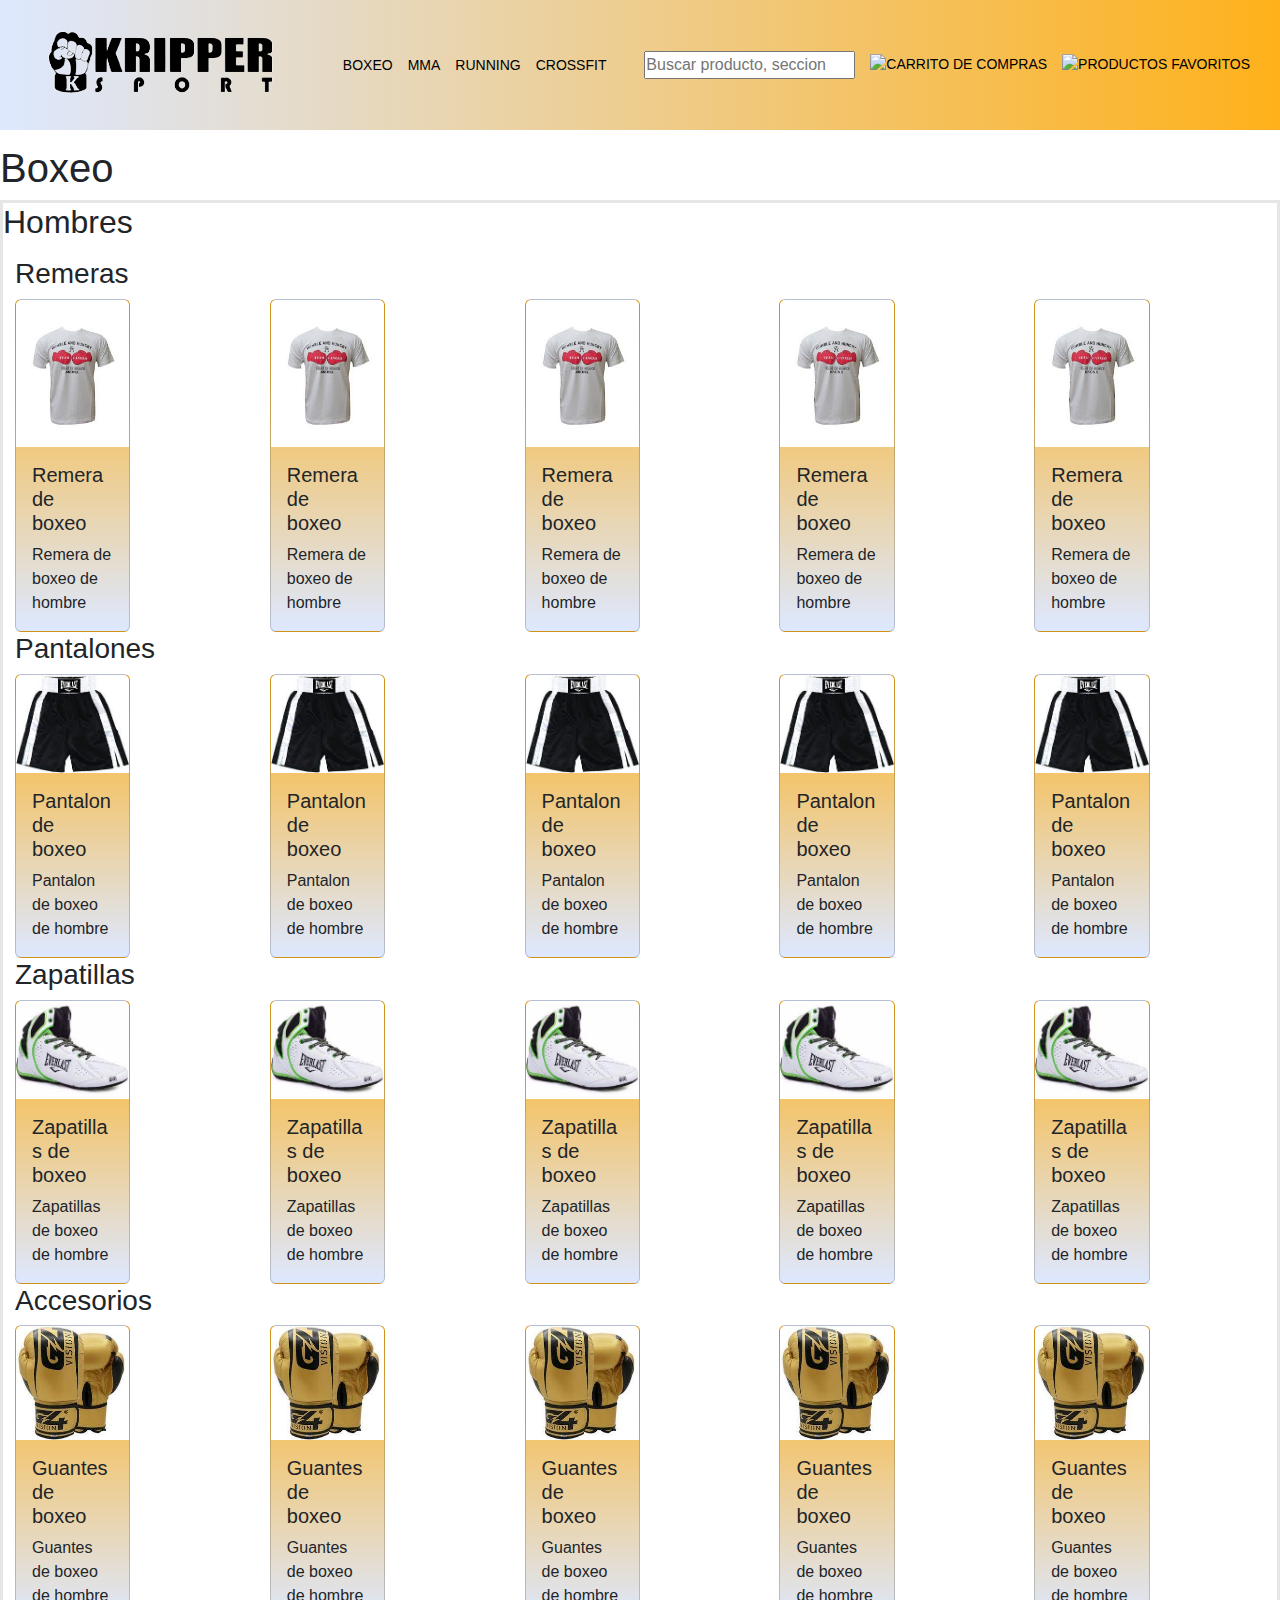
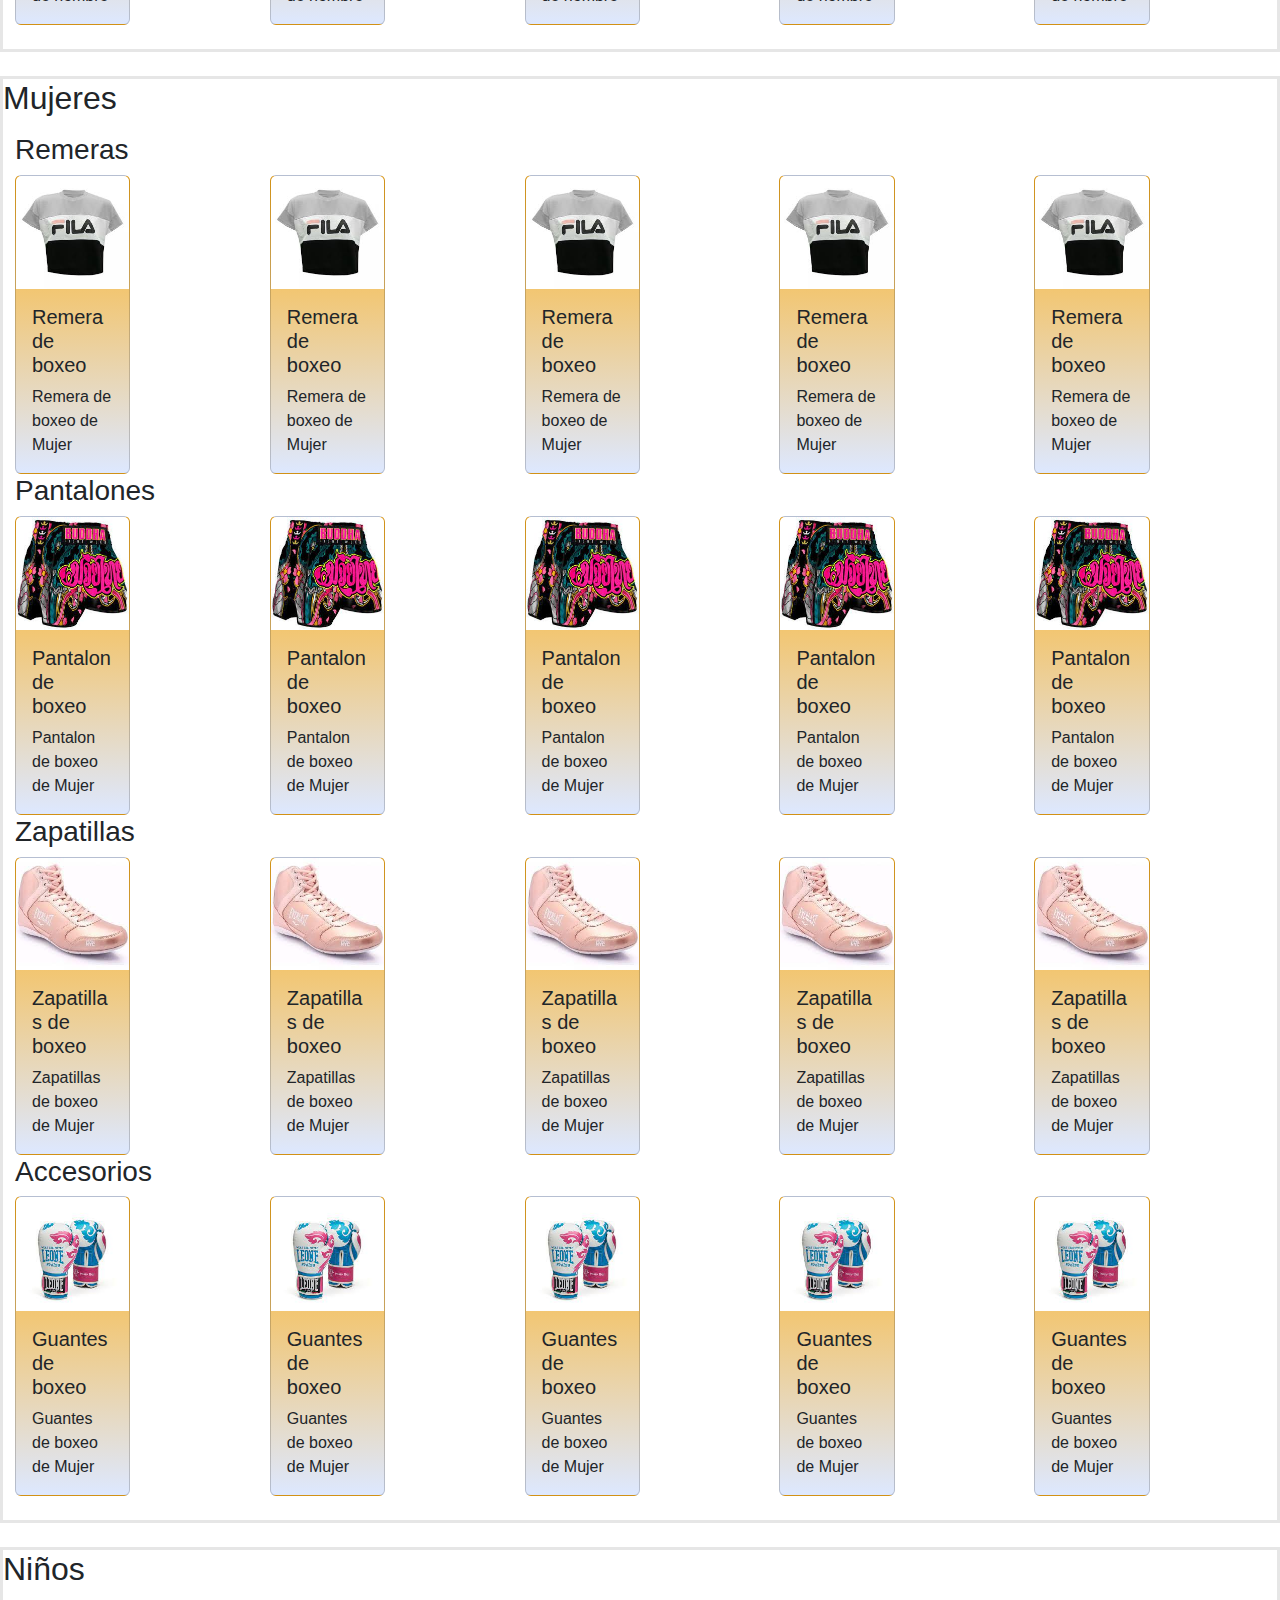
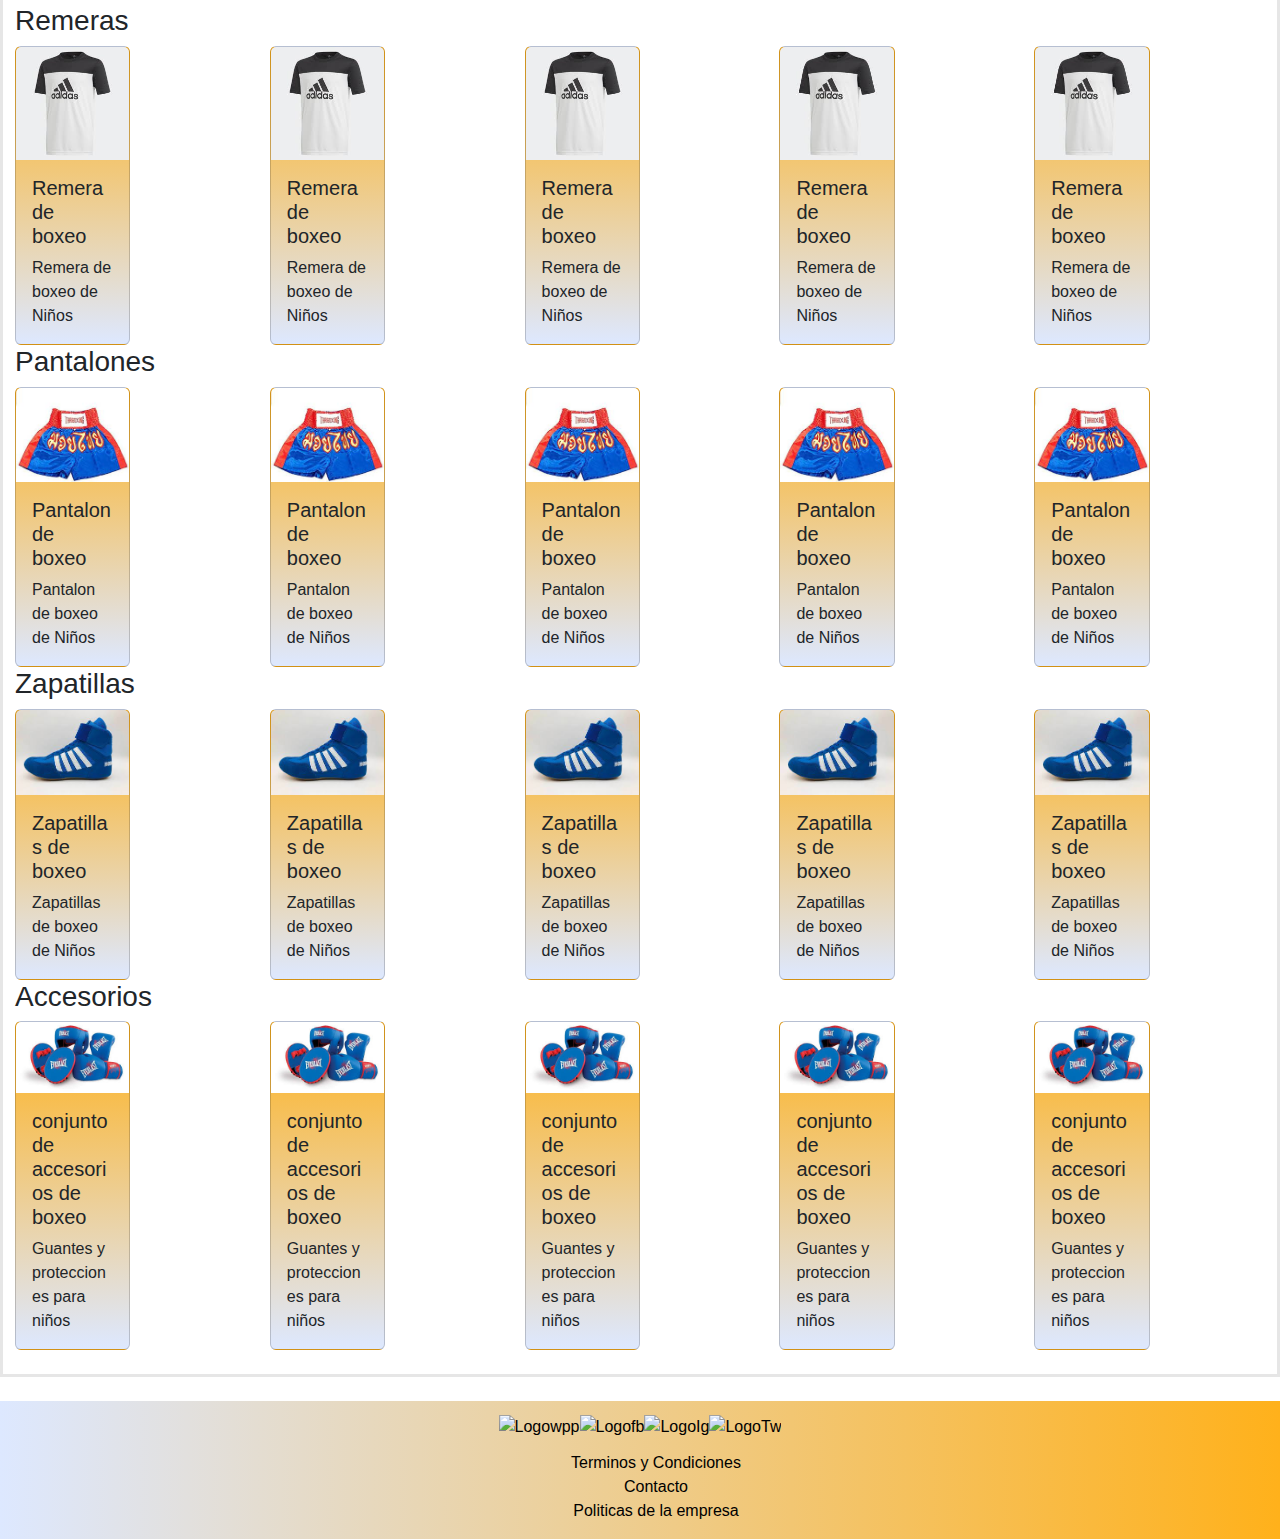
==== secciones/boxeo.html @ 1b8ffefa "cambios en index y boxeo" ====
<!DOCTYPE html>
<html lang="es">
<head>
    <meta charset="UTF-8">
    <meta http-equiv="X-UA-Compatible" content="IE=edge">
    <meta name="viewport" content="width=device-width, initial-scale=1.0">
    <link rel="stylesheet" href="../css/bootstrap.min.css">
    <link rel="stylesheet" href="../css/style.css">
    <title>Boxeo</title>
</head>
<body>
    <header>
        <nav id="navBoxeo">
            <section class="logo">
                <a href="../index.html"><img src="../imagenes/Logo-PhotoRoom.png" alt="logo"></a>
            </section>
            <ul>
                <li>
                    <a href="boxeo.html">Boxeo</a>
                </li>
                <li>
                    <a href="mma.html">MMA</a>
                </li>    
                <li>
                    <a href="running.html">Running</a>
                </li>    
                <li>
                    <a href="crossfit.html">Crossfit</a>
                </li>    
            </ul>
            <ul>
                <li><input type="text" placeholder="Buscar producto, seccion"></li>
                <li><a href="carritoDeCompras.html"><img src="#" alt="Carrito de Compras"></a></li>
                <li><a href="productosFavoritos.html"><img src="#" alt="Productos Favoritos"></a></li>
            </ul>
        </nav>
    </header>
    <br>
    <main>
        <h1>Boxeo</h1>
        <fieldset id="fildsetborder">
            <legend><h2>Hombres</h2></legend>
            <div class="container-fluid">
                <div class="row">
                    <div class="col-12">
                        <h3>Remeras</h3>
                    </div> 
                </div>
                <div class="row">
                    <div class="col-sm">
                        <div class="card w-50" style="width: 18rem;"id="fondoBoxeo">
                            <img src="../imagenes/Boxeo/RemerasBoxeoHombre.jpg" alt="Producto" class="card-img-top" id="imagenesTamaño">
                            <div class="card-body">
                              <h5 class="card-title">Remera de boxeo</h5>
                              <p class="card-text" id="TamañoLetra">Remera de boxeo de hombre</p>
                            </div>
                        </div>
                    </div>
                    <div class="col-sm">
                        <div class="card w-50" style="width: 18rem;" id="fondoBoxeo">
                            <img src="../imagenes/Boxeo/RemerasBoxeoHombre.jpg" alt="Producto" class="card-img-top" id="imagenesTamaño">
                            <div class="card-body">
                              <h5 class="card-title">Remera de boxeo</h5>
                              <p class="card-text" id="TamañoLetra">Remera de boxeo de hombre</p>
                            </div>
                        </div>
                    </div>  
                    <div class="col-sm">
                        <div class="card w-50" style="width: 18rem;"id="fondoBoxeo">
                            <img src="../imagenes/Boxeo/RemerasBoxeoHombre.jpg" alt="Producto" class="card-img-top" id="imagenesTamaño">
                            <div class="card-body">
                              <h5 class="card-title">Remera de boxeo</h5>
                              <p class="card-text" id="TamañoLetra">Remera de boxeo de hombre</p>
                            </div>
                        </div>
                    </div>  
                    <div class="col-sm">
                        <div class="card w-50" style="width: 18rem;"id="fondoBoxeo">
                            <img src="../imagenes/Boxeo/RemerasBoxeoHombre.jpg" alt="Producto" class="card-img-top" id="imagenesTamaño">
                            <div class="card-body">
                              <h5 class="card-title">Remera de boxeo</h5>
                              <p class="card-text" id="TamañoLetra">Remera de boxeo de hombre</p>
                            </div>
                        </div>
                    </div>  
                    <div class="col-sm">
                        <div class="card w-50" style="width: 18rem;"id="fondoBoxeo">
                            <img src="../imagenes/Boxeo/RemerasBoxeoHombre.jpg" alt="Producto" class="card-img-top" id="imagenesTamaño">
                            <div class="card-body">
                              <h5 class="card-title">Remera de boxeo</h5>
                              <p class="card-text" id="TamañoLetra">Remera de boxeo de hombre</p>
                            </div>
                        </div>
                    </div>      

                </div>
                <div class="row">
                    <div class="col-12">
                        <h3>Pantalones</h3>
                    </div> 
                </div>
                <div class="row">
                    <div class="col-sm">
                        <div class="card w-50" style="width: 18rem;"id="fondoBoxeo">
                            <img src="../imagenes/Boxeo/PantalonesBoxeoHombre.jpg" alt="Producto" class="card-img-top" id="imagenesTamaño">
                            <div class="card-body">
                              <h5 class="card-title">Pantalon de boxeo</h5>
                              <p class="card-text" id="TamañoLetra">Pantalon de boxeo de hombre</p>
                            </div>
                        </div>
                    </div>
                    <div class="col-sm">
                        <div class="card w-50" style="width: 18rem;"id="fondoBoxeo">
                            <img src="../imagenes/Boxeo/PantalonesBoxeoHombre.jpg" alt="Producto" class="card-img-top" id="imagenesTamaño">
                            <div class="card-body">
                              <h5 class="card-title">Pantalon de boxeo</h5>
                              <p class="card-text" id="TamañoLetra">Pantalon de boxeo de hombre</p>
                            </div>
                        </div>
                    </div>
                    <div class="col-sm">
                        <div class="card w-50" style="width: 18rem;"id="fondoBoxeo">
                            <img src="../imagenes/Boxeo/PantalonesBoxeoHombre.jpg" alt="Producto" class="card-img-top" id="imagenesTamaño">
                            <div class="card-body">
                              <h5 class="card-title">Pantalon de boxeo</h5>
                              <p class="card-text" id="TamañoLetra">Pantalon de boxeo de hombre</p>
                            </div>
                        </div>
                    </div>
                    <div class="col-sm">
                        <div class="card w-50" style="width: 18rem;"id="fondoBoxeo">
                            <img src="../imagenes/Boxeo/PantalonesBoxeoHombre.jpg" alt="Producto" class="card-img-top" id="imagenesTamaño">
                            <div class="card-body">
                              <h5 class="card-title">Pantalon de boxeo</h5>
                              <p class="card-text" id="TamañoLetra">Pantalon de boxeo de hombre</p>
                            </div>
                        </div>
                    </div>
                    <div class="col-sm">
                        <div class="card w-50" style="width: 18rem;"id="fondoBoxeo">
                            <img src="../imagenes/Boxeo/PantalonesBoxeoHombre.jpg" alt="Producto" class="card-img-top" id="imagenesTamaño">
                            <div class="card-body">
                              <h5 class="card-title">Pantalon de boxeo</h5>
                              <p class="card-text" id="TamañoLetra">Pantalon de boxeo de hombre</p>
                            </div>
                        </div>
                    </div>
                </div>
                <div class="row">
                    <div class="col-12">
                        <h3>Zapatillas</h3>
                    </div> 
                </div>
                <div class="row">
                    <div class="col-sm">
                        <div class="card w-50" style="width: 18rem;"id="fondoBoxeo">
                            <img src="../imagenes/Boxeo/ZapatillasHombreBoxeo.jpg" alt="Producto" class="card-img-top" id="imagenesTamaño">
                            <div class="card-body">
                              <h5 class="card-title">Zapatillas de boxeo</h5>
                              <p class="card-text" id="TamañoLetra">Zapatillas de boxeo de hombre</p>
                            </div>
                        </div>
                    </div>
                    <div class="col-sm">
                        <div class="card w-50" style="width: 18rem;"id="fondoBoxeo">
                            <img src="../imagenes/Boxeo/ZapatillasHombreBoxeo.jpg" alt="Producto" class="card-img-top" id="imagenesTamaño">
                            <div class="card-body">
                              <h5 class="card-title">Zapatillas de boxeo</h5>
                              <p class="card-text" id="TamañoLetra">Zapatillas de boxeo de hombre</p>
                            </div>
                        </div>
                    </div>
                    <div class="col-sm">
                        <div class="card w-50" style="width: 18rem;"id="fondoBoxeo">
                            <img src="../imagenes/Boxeo/ZapatillasHombreBoxeo.jpg" alt="Producto" class="card-img-top" id="imagenesTamaño">
                            <div class="card-body">
                              <h5 class="card-title">Zapatillas de boxeo</h5>
                              <p class="card-text" id="TamañoLetra">Zapatillas de boxeo de hombre</p>
                            </div>
                        </div>
                    </div>
                    <div class="col-sm">
                        <div class="card w-50" style="width: 18rem;"id="fondoBoxeo">
                            <img src="../imagenes/Boxeo/ZapatillasHombreBoxeo.jpg" alt="Producto" class="card-img-top" id="imagenesTamaño">
                            <div class="card-body">
                              <h5 class="card-title">Zapatillas de boxeo</h5>
                              <p class="card-text" id="TamañoLetra">Zapatillas de boxeo de hombre</p>
                            </div>
                        </div>
                    </div>
                    <div class="col-sm">
                        <div class="card w-50" style="width: 18rem;"id="fondoBoxeo">
                            <img src="../imagenes/Boxeo/ZapatillasHombreBoxeo.jpg" alt="Producto" class="card-img-top" id="imagenesTamaño">
                            <div class="card-body">
                              <h5 class="card-title">Zapatillas de boxeo</h5>
                              <p class="card-text" id="TamañoLetra">Zapatillas de boxeo de hombre</p>
                            </div>
                        </div>
                    </div>
                </div>
                <div class="row">
                    <div class="col-12">
                        <h3>Accesorios</h3>
                    </div> 
                </div>
                <div class="row">
                    <div class="col-sm">
                        <div class="card w-50" style="width: 18rem;"id="fondoBoxeo">
                            <img src="../imagenes/Boxeo/AccesoriosHombreBoxeo.jpg" alt="Producto" class="card-img-top" id="imagenesTamaño">
                            <div class="card-body">
                              <h5 class="card-title">Guantes de boxeo</h5>
                              <p class="card-text" id="TamañoLetra">Guantes de boxeo de hombre</p>
                            </div>
                        </div>
                    </div>
                    <div class="col-sm">
                        <div class="card w-50" style="width: 18rem;"id="fondoBoxeo">
                            <img src="../imagenes/Boxeo/AccesoriosHombreBoxeo.jpg" alt="Producto" class="card-img-top" id="imagenesTamaño">
                            <div class="card-body">
                              <h5 class="card-title">Guantes de boxeo</h5>
                              <p class="card-text" id="TamañoLetra">Guantes de boxeo de hombre</p>
                            </div>
                        </div>
                    </div>
                    <div class="col-sm">
                        <div class="card w-50" style="width: 18rem;"id="fondoBoxeo">
                            <img src="../imagenes/Boxeo/AccesoriosHombreBoxeo.jpg" alt="Producto" class="card-img-top" id="imagenesTamaño">
                            <div class="card-body">
                              <h5 class="card-title">Guantes de boxeo</h5>
                              <p class="card-text" id="TamañoLetra">Guantes de boxeo de hombre</p>
                            </div>
                        </div>
                    </div>
                    <div class="col-sm">
                        <div class="card w-50" style="width: 18rem;"id="fondoBoxeo">
                            <img src="../imagenes/Boxeo/AccesoriosHombreBoxeo.jpg" alt="Producto" class="card-img-top" id="imagenesTamaño">
                            <div class="card-body">
                              <h5 class="card-title">Guantes de boxeo</h5>
                              <p class="card-text" id="TamañoLetra">Guantes de boxeo de hombre</p>
                            </div>
                        </div>
                    </div>
                    <div class="col-sm">
                        <div class="card w-50" style="width: 18rem;"id="fondoBoxeo">
                            <img src="../imagenes/Boxeo/AccesoriosHombreBoxeo.jpg" alt="Producto" class="card-img-top" id="imagenesTamaño">
                            <div class="card-body">
                              <h5 class="card-title">Guantes de boxeo</h5>
                              <p class="card-text" id="TamañoLetra">Guantes de boxeo de hombre</p>
                            </div>
                        </div>
                    </div>
                </div>
            </div>
            <br>
        </fieldset>
        <br>
        <fieldset id="fildsetborder">
            <legend><h2>Mujeres</h2></legend>
            <div class="container-fluid">
                <div class="row">
                    <div class="col-12">
                        <h3>Remeras</h3>
                    </div> 
                </div>
                <div class="row">
                    <div class="col-sm">
                        <div class="card w-50" style="width: 18rem;"id="fondoBoxeo">
                            <img src="../imagenes/Boxeo/RemerasBoxeoMujer.jpg" alt="Producto" class="card-img-top" id="imagenesTamaño">
                            <div class="card-body">
                              <h5 class="card-title">Remera de boxeo</h5>
                              <p class="card-text" id="TamañoLetra">Remera de boxeo de Mujer</p>
                            </div>
                        </div>
                    </div>
                    <div class="col-sm">
                        <div class="card w-50" style="width: 18rem;"id="fondoBoxeo">
                            <img src="../imagenes/Boxeo/RemerasBoxeoMujer.jpg" alt="Producto" class="card-img-top" id="imagenesTamaño">
                            <div class="card-body">
                              <h5 class="card-title">Remera de boxeo</h5>
                              <p class="card-text" id="TamañoLetra">Remera de boxeo de Mujer</p>
                            </div>
                        </div>
                    </div>
                    <div class="col-sm">
                        <div class="card w-50" style="width: 18rem;"id="fondoBoxeo">
                            <img src="../imagenes/Boxeo/RemerasBoxeoMujer.jpg" alt="Producto" class="card-img-top" id="imagenesTamaño">
                            <div class="card-body">
                              <h5 class="card-title">Remera de boxeo</h5>
                              <p class="card-text" id="TamañoLetra">Remera de boxeo de Mujer</p>
                            </div>
                        </div>
                    </div>
                    <div class="col-sm">
                        <div class="card w-50" style="width: 18rem;"id="fondoBoxeo">
                            <img src="../imagenes/Boxeo/RemerasBoxeoMujer.jpg" alt="Producto" class="card-img-top" id="imagenesTamaño">
                            <div class="card-body">
                              <h5 class="card-title">Remera de boxeo</h5>
                              <p class="card-text" id="TamañoLetra">Remera de boxeo de Mujer</p>
                            </div>
                        </div>
                    </div>
                    <div class="col-sm">
                        <div class="card w-50" style="width: 18rem;"id="fondoBoxeo">
                            <img src="../imagenes/Boxeo/RemerasBoxeoMujer.jpg" alt="Producto" class="card-img-top" id="imagenesTamaño">
                            <div class="card-body">
                              <h5 class="card-title">Remera de boxeo</h5>
                              <p class="card-text" id="TamañoLetra">Remera de boxeo de Mujer</p>
                            </div>
                        </div>
                    </div>
                </div>
                <div class="row">
                    <div class="col-12">
                        <h3>Pantalones</h3>
                    </div> 
                </div>
                <div class="row">
                    <div class="col-sm">
                        <div class="card w-50" style="width: 18rem;"id="fondoBoxeo">
                            <img src="../imagenes/Boxeo/PantalonesBoxeoMujer.jpg" alt="Producto" class="card-img-top" id="imagenesTamaño">
                            <div class="card-body">
                              <h5 class="card-title">Pantalon de boxeo</h5>
                              <p class="card-text" id="TamañoLetra">Pantalon de boxeo de Mujer</p>
                            </div>
                        </div>
                    </div>
                    <div class="col-sm">
                        <div class="card w-50" style="width: 18rem;"id="fondoBoxeo">
                            <img src="../imagenes/Boxeo/PantalonesBoxeoMujer.jpg" alt="Producto" class="card-img-top" id="imagenesTamaño">
                            <div class="card-body">
                              <h5 class="card-title">Pantalon de boxeo</h5>
                              <p class="card-text" id="TamañoLetra">Pantalon de boxeo de Mujer</p>
                            </div>
                        </div>
                    </div>
                    <div class="col-sm">
                        <div class="card w-50" style="width: 18rem;"id="fondoBoxeo">
                            <img src="../imagenes/Boxeo/PantalonesBoxeoMujer.jpg" alt="Producto" class="card-img-top" id="imagenesTamaño">
                            <div class="card-body">
                              <h5 class="card-title">Pantalon de boxeo</h5>
                              <p class="card-text" id="TamañoLetra">Pantalon de boxeo de Mujer</p>
                            </div>
                        </div>
                    </div>
                    <div class="col-sm">
                        <div class="card w-50" style="width: 18rem;"id="fondoBoxeo">
                            <img src="../imagenes/Boxeo/PantalonesBoxeoMujer.jpg" alt="Producto" class="card-img-top" id="imagenesTamaño">
                            <div class="card-body">
                              <h5 class="card-title">Pantalon de boxeo</h5>
                              <p class="card-text" id="TamañoLetra">Pantalon de boxeo de Mujer</p>
                            </div>
                        </div>
                    </div>
                    <div class="col-sm">
                        <div class="card w-50" style="width: 18rem;"id="fondoBoxeo">
                            <img src="../imagenes/Boxeo/PantalonesBoxeoMujer.jpg" alt="Producto" class="card-img-top" id="imagenesTamaño">
                            <div class="card-body">
                              <h5 class="card-title">Pantalon de boxeo</h5>
                              <p class="card-text" id="TamañoLetra">Pantalon de boxeo de Mujer</p>
                            </div>
                        </div>
                    </div>
                </div>
                <div class="row">
                    <div class="col-12">
                        <h3>Zapatillas</h3>
                    </div> 
                </div>
                <div class="row">
                    <div class="col-sm">
                        <div class="card w-50" style="width: 18rem;"id="fondoBoxeo">
                            <img src="../imagenes/Boxeo/ZapatillasMujerBoxeo.jpg" alt="Producto" class="card-img-top" id="imagenesTamaño">
                            <div class="card-body">
                              <h5 class="card-title">Zapatillas de boxeo</h5>
                              <p class="card-text" id="TamañoLetra">Zapatillas de boxeo de Mujer</p>
                            </div>
                        </div>
                    </div>
                    <div class="col-sm">
                        <div class="card w-50" style="width: 18rem;"id="fondoBoxeo">
                            <img src="../imagenes/Boxeo/ZapatillasMujerBoxeo.jpg" alt="Producto" class="card-img-top" id="imagenesTamaño">
                            <div class="card-body">
                              <h5 class="card-title">Zapatillas de boxeo</h5>
                              <p class="card-text" id="TamañoLetra">Zapatillas de boxeo de Mujer</p>
                            </div>
                        </div>
                    </div>
                    <div class="col-sm">
                        <div class="card w-50" style="width: 18rem;"id="fondoBoxeo">
                            <img src="../imagenes/Boxeo/ZapatillasMujerBoxeo.jpg" alt="Producto" class="card-img-top" id="imagenesTamaño">
                            <div class="card-body">
                              <h5 class="card-title">Zapatillas de boxeo</h5>
                              <p class="card-text" id="TamañoLetra">Zapatillas de boxeo de Mujer</p>
                            </div>
                        </div>
                    </div>
                    <div class="col-sm">
                        <div class="card w-50" style="width: 18rem;"id="fondoBoxeo">
                            <img src="../imagenes/Boxeo/ZapatillasMujerBoxeo.jpg" alt="Producto" class="card-img-top" id="imagenesTamaño">
                            <div class="card-body">
                              <h5 class="card-title">Zapatillas de boxeo</h5>
                              <p class="card-text" id="TamañoLetra">Zapatillas de boxeo de Mujer</p>
                            </div>
                        </div>
                    </div>
                    <div class="col-sm">
                        <div class="card w-50" style="width: 18rem;"id="fondoBoxeo">
                            <img src="../imagenes/Boxeo/ZapatillasMujerBoxeo.jpg" alt="Producto" class="card-img-top" id="imagenesTamaño">
                            <div class="card-body">
                              <h5 class="card-title">Zapatillas de boxeo</h5>
                              <p class="card-text" id="TamañoLetra">Zapatillas de boxeo de Mujer</p>
                            </div>
                        </div>
                    </div>
                </div>
                <div class="row">
                    <div class="col-12">
                        <h3>Accesorios</h3>
                    </div> 
                </div>
                <div class="row">
                    <div class="col-sm">
                        <div class="card w-50" style="width: 18rem;"id="fondoBoxeo">
                            <img src="../imagenes/Boxeo/AccesoriosMujerBoxeo.jpg" alt="Producto" class="card-img-top" id="imagenesTamaño">
                            <div class="card-body">
                              <h5 class="card-title">Guantes de boxeo</h5>
                              <p class="card-text" id="TamañoLetra">Guantes de boxeo de Mujer</p>
                            </div>
                        </div>
                    </div>
                    <div class="col-sm">
                        <div class="card w-50" style="width: 18rem;"id="fondoBoxeo">
                            <img src="../imagenes/Boxeo/AccesoriosMujerBoxeo.jpg" alt="Producto" class="card-img-top" id="imagenesTamaño">
                            <div class="card-body">
                              <h5 class="card-title">Guantes de boxeo</h5>
                              <p class="card-text" id="TamañoLetra">Guantes de boxeo de Mujer</p>
                            </div>
                        </div>
                    </div>
                    <div class="col-sm">
                        <div class="card w-50" style="width: 18rem;"id="fondoBoxeo">
                            <img src="../imagenes/Boxeo/AccesoriosMujerBoxeo.jpg" alt="Producto" class="card-img-top" id="imagenesTamaño">
                            <div class="card-body">
                              <h5 class="card-title">Guantes de boxeo</h5>
                              <p class="card-text" id="TamañoLetra">Guantes de boxeo de Mujer</p>
                            </div>
                        </div>
                    </div>
                    <div class="col-sm">
                        <div class="card w-50" style="width: 18rem;"id="fondoBoxeo">
                            <img src="../imagenes/Boxeo/AccesoriosMujerBoxeo.jpg" alt="Producto" class="card-img-top" id="imagenesTamaño">
                            <div class="card-body">
                              <h5 class="card-title">Guantes de boxeo</h5>
                              <p class="card-text" id="TamañoLetra">Guantes de boxeo de Mujer</p>
                            </div>
                        </div>
                    </div>
                    <div class="col-sm">
                        <div class="card w-50" style="width: 18rem;"id="fondoBoxeo">
                            <img src="../imagenes/Boxeo/AccesoriosMujerBoxeo.jpg" alt="Producto" class="card-img-top" id="imagenesTamaño">
                            <div class="card-body">
                              <h5 class="card-title">Guantes de boxeo</h5>
                              <p class="card-text" id="TamañoLetra">Guantes de boxeo de Mujer</p>
                            </div>
                        </div>
                    </div>
                </div>
            </div>
            <br>
        </fieldset>
        <br>
        <fieldset id="fildsetborder">
            <legend><h2>Niños</h2></legend>
            <div class="container-fluid">
                <div class="row">
                    <div class="col-12">
                        <h3>Remeras</h3>
                    </div> 
                </div>
                <div class="row"> 
                    <div class="col-sm">
                        <div class="card w-50" style="width: 18rem;"id="fondoBoxeo">
                            <img src="../imagenes/Boxeo/RemerasBoxeoNiño.jpg" alt="Producto" class="card-img-top" id="imagenesTamaño">
                            <div class="card-body">
                              <h5 class="card-title">Remera de boxeo</h5>
                              <p class="card-text" id="TamañoLetra">Remera de boxeo de Niños</p>
                            </div>
                        </div>
                    </div>
                    <div class="col-sm">
                        <div class="card w-50" style="width: 18rem;"id="fondoBoxeo">
                            <img src="../imagenes/Boxeo/RemerasBoxeoNiño.jpg" alt="Producto" class="card-img-top" id="imagenesTamaño">
                            <div class="card-body">
                              <h5 class="card-title">Remera de boxeo</h5>
                              <p class="card-text" id="TamañoLetra">Remera de boxeo de Niños</p>
                            </div>
                        </div>
                    </div>
                    <div class="col-sm">
                        <div class="card w-50" style="width: 18rem;"id="fondoBoxeo">
                            <img src="../imagenes/Boxeo/RemerasBoxeoNiño.jpg" alt="Producto" class="card-img-top" id="imagenesTamaño">
                            <div class="card-body">
                              <h5 class="card-title">Remera de boxeo</h5>
                              <p class="card-text" id="TamañoLetra">Remera de boxeo de Niños</p>
                            </div>
                        </div>
                    </div>
                    <div class="col-sm">
                        <div class="card w-50" style="width: 18rem;"id="fondoBoxeo">
                            <img src="../imagenes/Boxeo/RemerasBoxeoNiño.jpg" alt="Producto" class="card-img-top" id="imagenesTamaño">
                            <div class="card-body">
                              <h5 class="card-title">Remera de boxeo</h5>
                              <p class="card-text" id="TamañoLetra">Remera de boxeo de Niños</p>
                            </div>
                        </div>
                    </div>
                    <div class="col-sm">
                        <div class="card w-50" style="width: 18rem;"id="fondoBoxeo">
                            <img src="../imagenes/Boxeo/RemerasBoxeoNiño.jpg" alt="Producto" class="card-img-top" id="imagenesTamaño">
                            <div class="card-body">
                              <h5 class="card-title">Remera de boxeo</h5>
                              <p class="card-text" id="TamañoLetra">Remera de boxeo de Niños</p>
                            </div>
                        </div>
                    </div>
                </div>
                <div class="row">
                    <div class="col-12">
                        <h3>Pantalones</h3>
                    </div> 
                </div>
                <div class="row"> 
                    <div class="col-sm">
                        <div class="card w-50" style="width: 18rem;"id="fondoBoxeo">
                            <img src="../imagenes/Boxeo/PantalonesBoxeoNiño.jpg" alt="Producto" class="card-img-top" id="imagenesTamaño">
                            <div class="card-body">
                              <h5 class="card-title">Pantalon de boxeo</h5>
                              <p class="card-text" id="TamañoLetra">Pantalon de boxeo de Niños</p>
                            </div>
                        </div>
                    </div>
                    <div class="col-sm">
                        <div class="card w-50" style="width: 18rem;"id="fondoBoxeo">
                            <img src="../imagenes/Boxeo/PantalonesBoxeoNiño.jpg" alt="Producto" class="card-img-top" id="imagenesTamaño">
                            <div class="card-body">
                              <h5 class="card-title">Pantalon de boxeo</h5>
                              <p class="card-text" id="TamañoLetra">Pantalon de boxeo de Niños</p>
                            </div>
                        </div>
                    </div>
                    <div class="col-sm">
                        <div class="card w-50" style="width: 18rem;"id="fondoBoxeo">
                            <img src="../imagenes/Boxeo/PantalonesBoxeoNiño.jpg" alt="Producto" class="card-img-top" id="imagenesTamaño">
                            <div class="card-body">
                              <h5 class="card-title">Pantalon de boxeo</h5>
                              <p class="card-text" id="TamañoLetra">Pantalon de boxeo de Niños</p>
                            </div>
                        </div>
                    </div>
                    <div class="col-sm">
                        <div class="card w-50" style="width: 18rem;"id="fondoBoxeo">
                            <img src="../imagenes/Boxeo/PantalonesBoxeoNiño.jpg" alt="Producto" class="card-img-top" id="imagenesTamaño">
                            <div class="card-body">
                              <h5 class="card-title">Pantalon de boxeo</h5>
                              <p class="card-text" id="TamañoLetra">Pantalon de boxeo de Niños</p>
                            </div>
                        </div>
                    </div>
                    <div class="col-sm">
                        <div class="card w-50" style="width: 18rem;"id="fondoBoxeo">
                            <img src="../imagenes/Boxeo/PantalonesBoxeoNiño.jpg" alt="Producto" class="card-img-top" id="imagenesTamaño">
                            <div class="card-body">
                              <h5 class="card-title">Pantalon de boxeo</h5>
                              <p class="card-text" id="TamañoLetra">Pantalon de boxeo de Niños</p>
                            </div>
                        </div>
                    </div>
                </div>
                <div class="row">
                    <div class="col-12">
                        <h3>Zapatillas</h3>
                    </div> 
                </div>
                <div class="row">
                    <div class="col-sm">
                        <div class="card w-50" style="width: 18rem;"id="fondoBoxeo">
                            <img src="../imagenes/Boxeo/ZapatillasNiñoBoxeo.jpg" alt="Producto" class="card-img-top" id="imagenesTamaño">
                            <div class="card-body">
                              <h5 class="card-title">Zapatillas de boxeo</h5>
                              <p class="card-text" id="TamañoLetra">Zapatillas de boxeo de Niños</p>
                            </div>
                        </div>
                    </div>
                    <div class="col-sm">
                        <div class="card w-50" style="width: 18rem;"id="fondoBoxeo">
                            <img src="../imagenes/Boxeo/ZapatillasNiñoBoxeo.jpg" alt="Producto" class="card-img-top" id="imagenesTamaño">
                            <div class="card-body">
                              <h5 class="card-title">Zapatillas de boxeo</h5>
                              <p class="card-text" id="TamañoLetra">Zapatillas de boxeo de Niños</p>
                            </div>
                        </div>
                    </div>
                    <div class="col-sm">
                        <div class="card w-50" style="width: 18rem;"id="fondoBoxeo">
                            <img src="../imagenes/Boxeo/ZapatillasNiñoBoxeo.jpg" alt="Producto" class="card-img-top" id="imagenesTamaño">
                            <div class="card-body">
                              <h5 class="card-title">Zapatillas de boxeo</h5>
                              <p class="card-text" id="TamañoLetra">Zapatillas de boxeo de Niños</p>
                            </div>
                        </div>
                    </div>
                    <div class="col-sm">
                        <div class="card w-50" style="width: 18rem;"id="fondoBoxeo">
                            <img src="../imagenes/Boxeo/ZapatillasNiñoBoxeo.jpg" alt="Producto" class="card-img-top" id="imagenesTamaño">
                            <div class="card-body">
                              <h5 class="card-title">Zapatillas de boxeo</h5>
                              <p class="card-text" id="TamañoLetra">Zapatillas de boxeo de Niños</p>
                            </div>
                        </div>
                    </div>
                    <div class="col-sm">
                        <div class="card w-50" style="width: 18rem;"id="fondoBoxeo">
                            <img src="../imagenes/Boxeo/ZapatillasNiñoBoxeo.jpg" alt="Producto" class="card-img-top" id="imagenesTamaño">
                            <div class="card-body">
                              <h5 class="card-title">Zapatillas de boxeo</h5>
                              <p class="card-text" id="TamañoLetra">Zapatillas de boxeo de Niños</p>
                            </div>
                        </div>
                    </div>
                </div>
                <div class="row">
                    <div class="col-12">
                        <h3>Accesorios</h3>
                    </div> 
                </div>
                <div class="row"> 
                    <div class="col-sm">
                        <div class="card w-50" style="width: 18rem;"id="fondoBoxeo">
                            <img  src="../imagenes/Boxeo/AccesoriosNiñoBoxeo.jpg" alt="Producto" class="card-img-top" id="imagenesTamaño">
                            <div class="card-body">
                              <h5 class="card-title">conjunto de accesorios de boxeo</h5>
                              <p class="card-text" id="TamañoLetra">Guantes y protecciones para niños</p>
                            </div>
                        </div>
                    </div>
                    <div class="col-sm">
                        <div class="card w-50" style="width: 18rem;"id="fondoBoxeo">
                            <img  src="../imagenes/Boxeo/AccesoriosNiñoBoxeo.jpg" alt="Producto" class="card-img-top" id="imagenesTamaño">
                            <div class="card-body">
                              <h5 class="card-title">conjunto de accesorios de boxeo</h5>
                              <p class="card-text" id="TamañoLetra">Guantes y protecciones para niños</p>
                            </div>
                        </div>
                    </div>
                    <div class="col-sm">
                        <div class="card w-50" style="width: 18rem;"id="fondoBoxeo">
                            <img  src="../imagenes/Boxeo/AccesoriosNiñoBoxeo.jpg" alt="Producto" class="card-img-top" id="imagenesTamaño">
                            <div class="card-body">
                              <h5 class="card-title">conjunto de accesorios de boxeo</h5>
                              <p class="card-text" id="TamañoLetra">Guantes y protecciones para niños</p>
                            </div>
                        </div>
                    </div>
                    <div class="col-sm">
                        <div class="card w-50" style="width: 18rem;"id="fondoBoxeo">
                            <img  src="../imagenes/Boxeo/AccesoriosNiñoBoxeo.jpg" alt="Producto" class="card-img-top" id="imagenesTamaño">
                            <div class="card-body">
                              <h5 class="card-title">conjunto de accesorios de boxeo</h5>
                              <p class="card-text" id="TamañoLetra">Guantes y protecciones para niños</p>
                            </div>
                        </div>
                    </div>
                    <div class="col-sm">
                        <div class="card w-50" style="width: 18rem;"id="fondoBoxeo">
                            <img  src="../imagenes/Boxeo/AccesoriosNiñoBoxeo.jpg" alt="Producto" class="card-img-top" id="imagenesTamaño">
                            <div class="card-body">
                              <h5 class="card-title">conjunto de accesorios de boxeo</h5>
                              <p class="card-text" id="TamañoLetra">Guantes y protecciones para niños</p>
                            </div>
                        </div>
                    </div>
                </div>
            </div>
            <br>
        </fieldset>
        <br>    
    </main>
    <footer id="footBoxeo">
        
        <div class="redes">
            <a href="#"><img src="#" alt="Logowpp"></a>
            <a href="#"><img src="#" alt="Logofb"></a>
            <a href="#"><img src="#" alt="LogoIg"></a>
            <a href="#"><img src="#" alt="LogoTw"></a>
        </div>
        
        <div class="restofooter">
            <ul>
                <li><a href="terminosYCo.html">Terminos y Condiciones</a></li>
                <li><a href="contacto.html">Contacto</a></li>
                <li><a href="politicasEmpresa.html">Politicas de la empresa</a></li>    
            </ul>
        </div>
        
    </footer>
    <script src="../js/popper.min.js"></script>
    <script src="../js/bootstrap.min.js"></script>
</body>
</html>
---- css/style.css ----
*
{
    margin: 0;
    padding: 0;
    font-family: Arial, Helvetica, sans-serif;
}
a
{
    text-decoration: none;
    color: black;
}
ul
{
    list-style: none;
}
header
{
    width: 100%;
    height: 120px;
}
.logo
{
    text-decoration: none;
    display: flex;
    align-items: center;
    text-align: center;
    padding: 5px 30px;
    font-size: 30px;
}
.logo a
{
    color: black;
    text-decoration: none;
    font-size: 20px;
    
}
nav
{
    display: flex;
    width: 100%;
    justify-content: space-between;
    align-items: center;
    margin: 0 auto;
    box-shadow: 0 8px 32px 0 rgba( 31w, 38, 135, 0.37 );
    position: fixed;
    z-index: 1001;
    background-image: linear-gradient(to left, #12cdd4, #B0F6F8);
}

nav ul
{
    display: flex;
    justify-content: center;
    flex-wrap: wrap;
    list-style: none;
    margin: 0 30px 0 0;
    padding-left: 0;
    height: 100%;
    z-index: 100;
}
main ul
{
    display: flex;
    justify-content: center;
    position: center;
    list-style: none;
    margin: 0 30px 0 0;
    padding-left: 0;
    height: 100%;
    z-index: 100;
}
nav ul li
{
    display: inline-block;
    list-style: none;
    transition: all 2s;
}
nav ul li a
{
    color: black;
    text-decoration: none;
    font-size: 14px;
    text-transform: uppercase;
    padding-left: 15px;
}
nav ul li:hover
{
    width: 50px;
    padding: 50px ;
}

footer
{
    background-image: linear-gradient(to left, #12cdd4, #B0F6F8);
}

.grilla
{
    display: grid;
    grid-template-columns: 30% 70%;
    grid-template-rows: 15% 15%;
    row-gap: 20px;
    grid-template-areas:"h2 ul" "p ul" ;
}
h2
{
    grid-area: h2;
}
p
{
    grid-area: p;
}
ul
{
    grid-area: ul;
}
.redes
{
    display: flex;
    justify-content: center;
    align-items: center;
    height: 50px;
}
.restofooter
{
    display: flex; 
    justify-content: center; 
    text-align: center;
}
.margenes
{
    margin: 30px;
    padding: 30px;
    background-color: white;
}
.relleno
{
    background-color: #e6e6e6;
}
.imagenesTamaño
{
    width: auto;
    max-height: 100%;
}
#navMma
{
    background-image: linear-gradient(to left, #9486F1, #DFFFFF);
}
#footMma
{
    background-image: linear-gradient(to left, #9486F1, #DFFFFF);
}
#navCrossFit 
{
    background-image: linear-gradient(to left, #27FF70, #FFE9F7);
}
#footCrossFit
{
    background-image: linear-gradient(to left, #27FF70, #FFE9F7);
}
#navRunning 
{
    background-image: linear-gradient(to left, #F875A5, #FFFAFF);
}
#footRunning
{
    background-image: linear-gradient(to left, #F875A5, #FFFAFF);
}
#navBoxeo
{
    background-image: linear-gradient(to left, #FFB11B, #DDE8FF);
}
#footBoxeo
{
    background-image: linear-gradient(to left, #FFB11B, #DDE8FF);
}
#fondo
{
    background-image: linear-gradient(to bottom, #12cdd4, #B0F6F8);
}
#fondoBoxeo
{
    background-image: linear-gradient(to bottom, #FFB11B, #DDE8FF);
}
#fondoMMA
{
    background-image: linear-gradient(to left, #9486F1, #DFFFFF);
}
#fondoRunning
{
    background-image: linear-gradient(to bottom, #F875A5, #FFFAFF);
}
#fondoCrossfit
{
    background-image: linear-gradient(to left, #27FF70, #FFE9F7);
}
#fildsetborder
{
    border: solid;
    border-color: #e6e6e6;
}
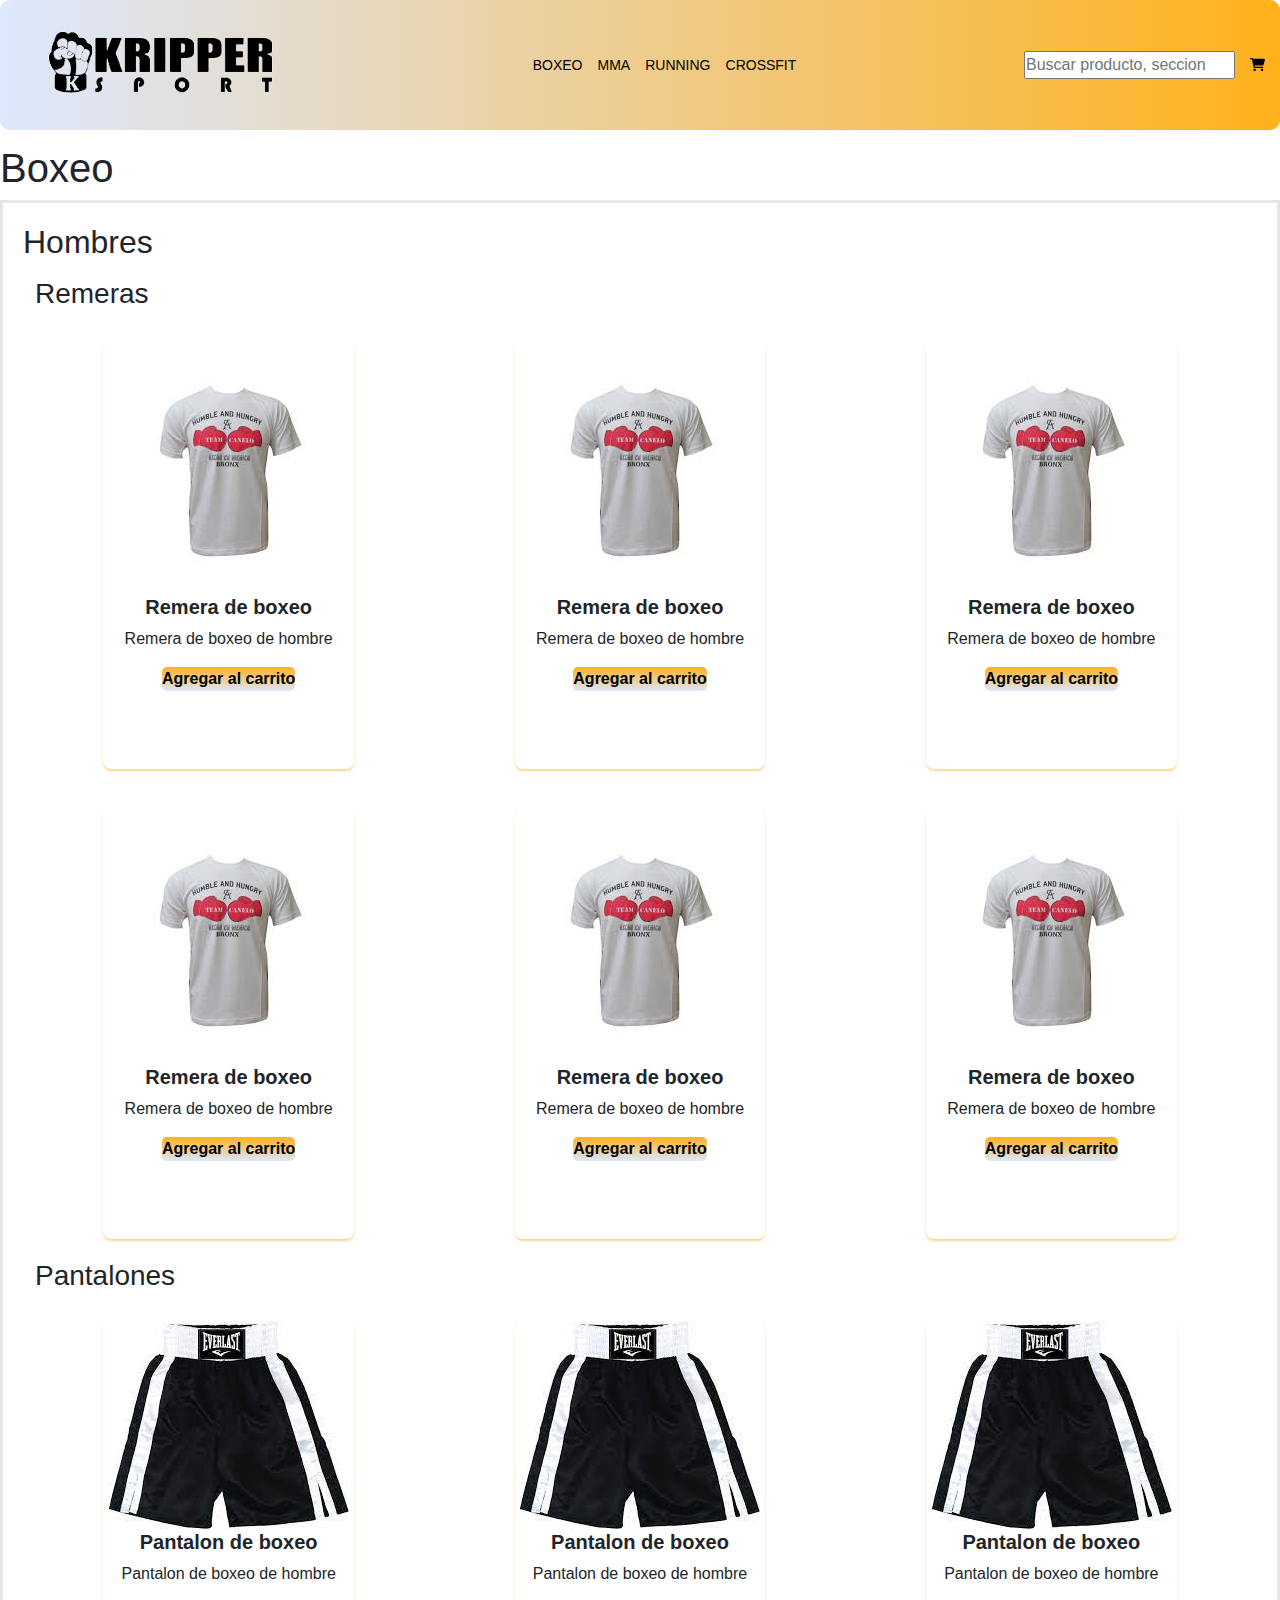
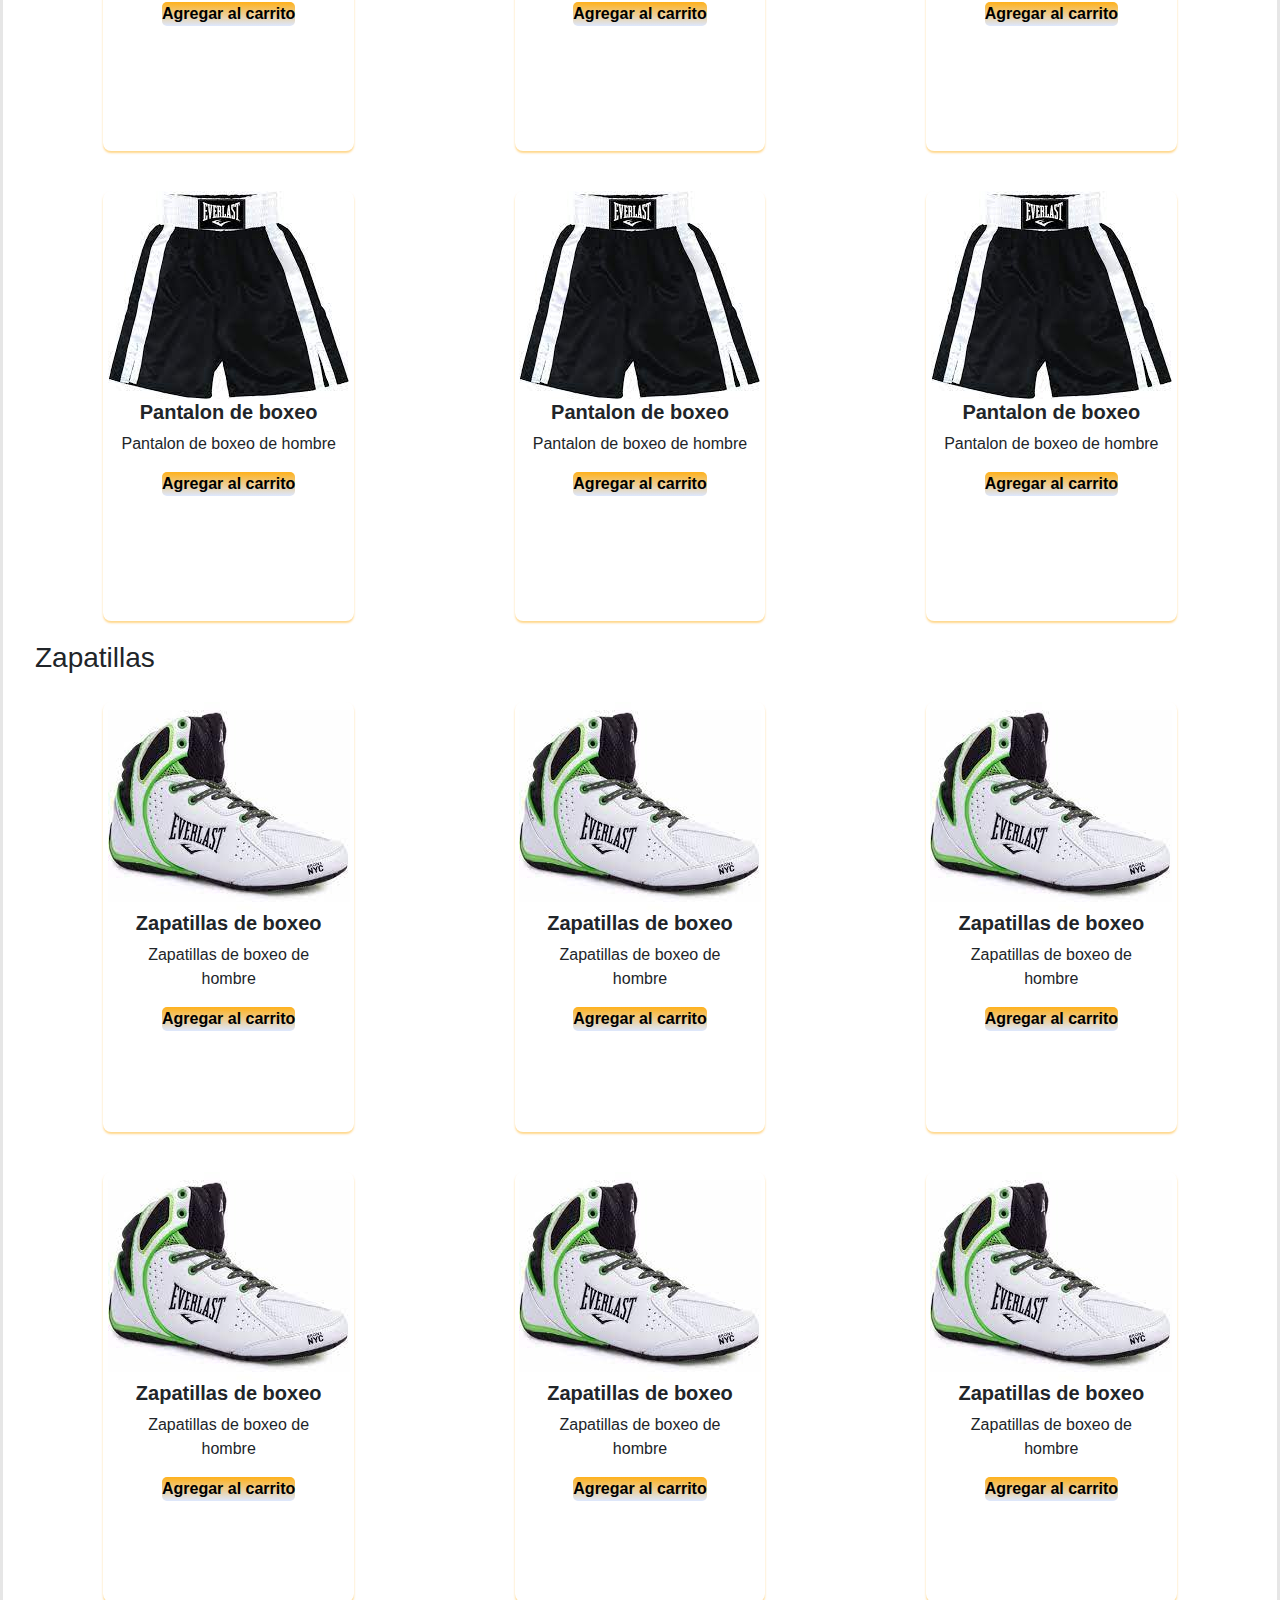
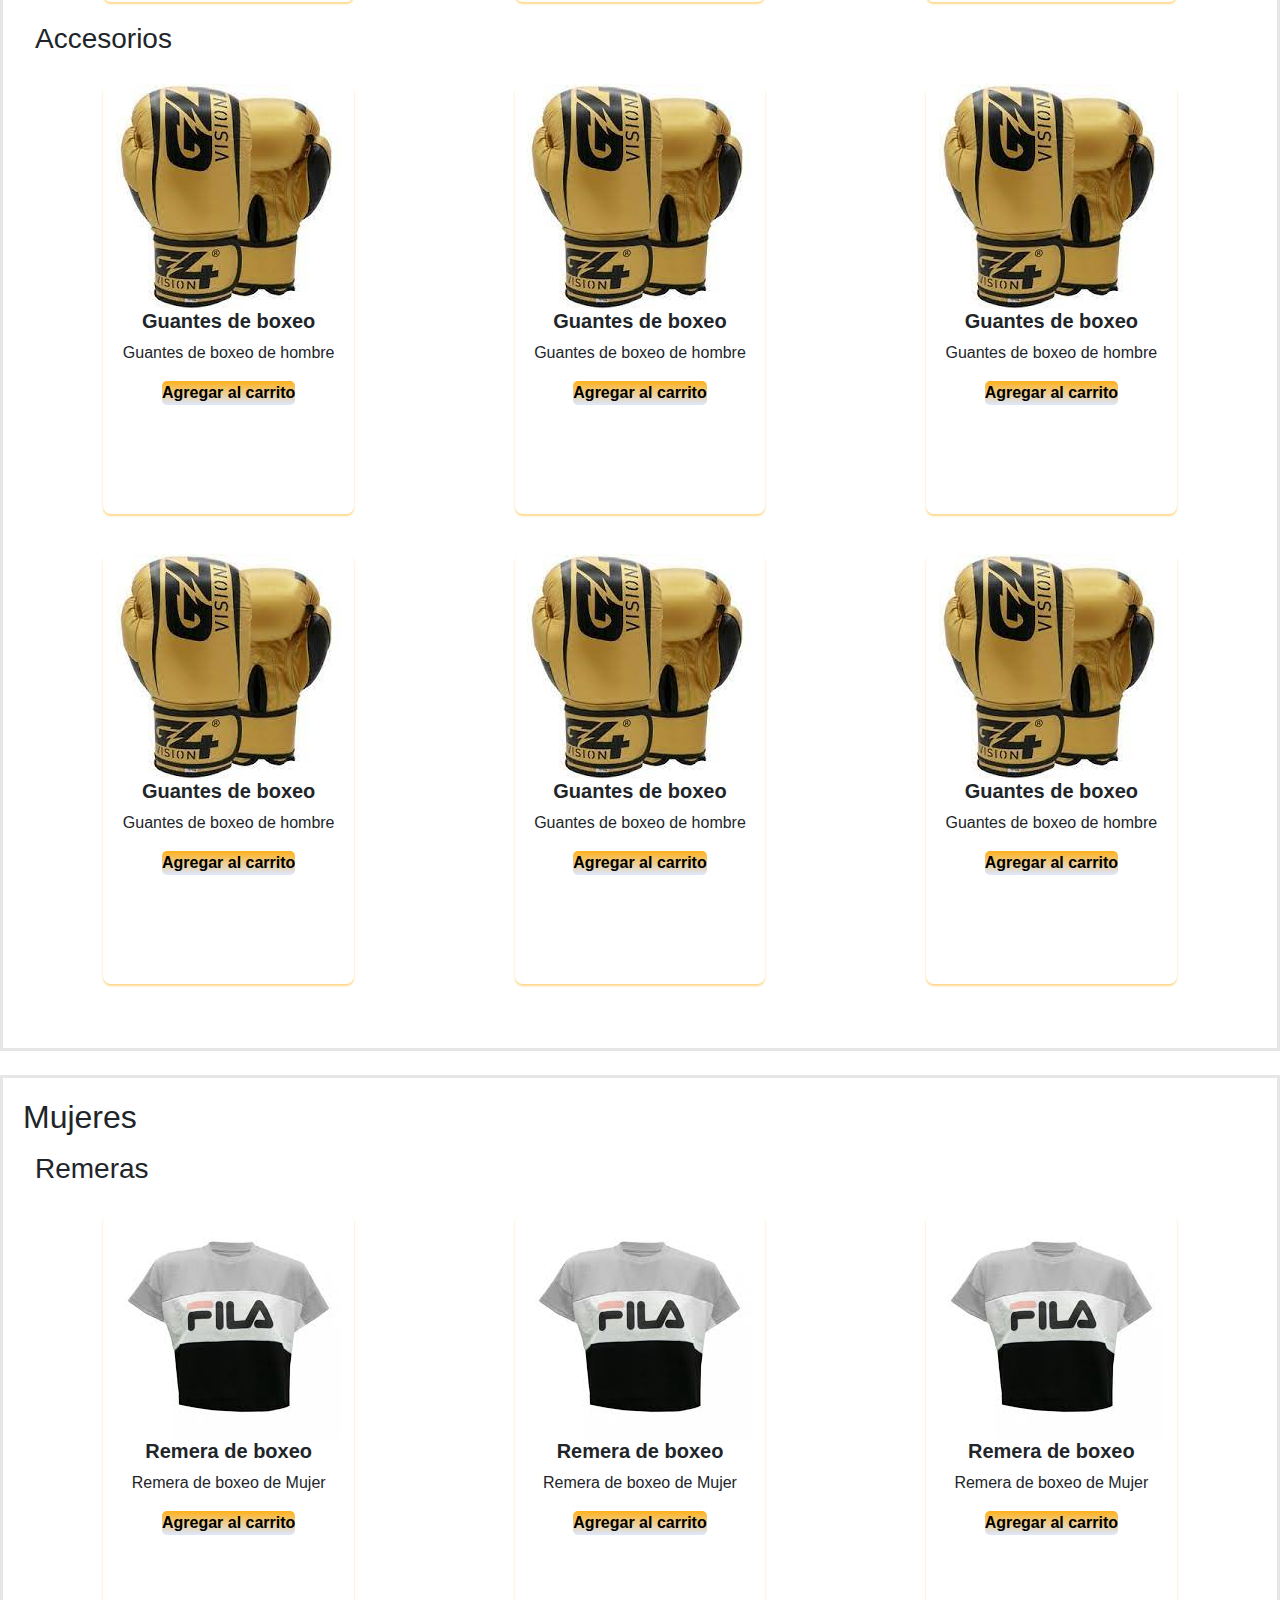
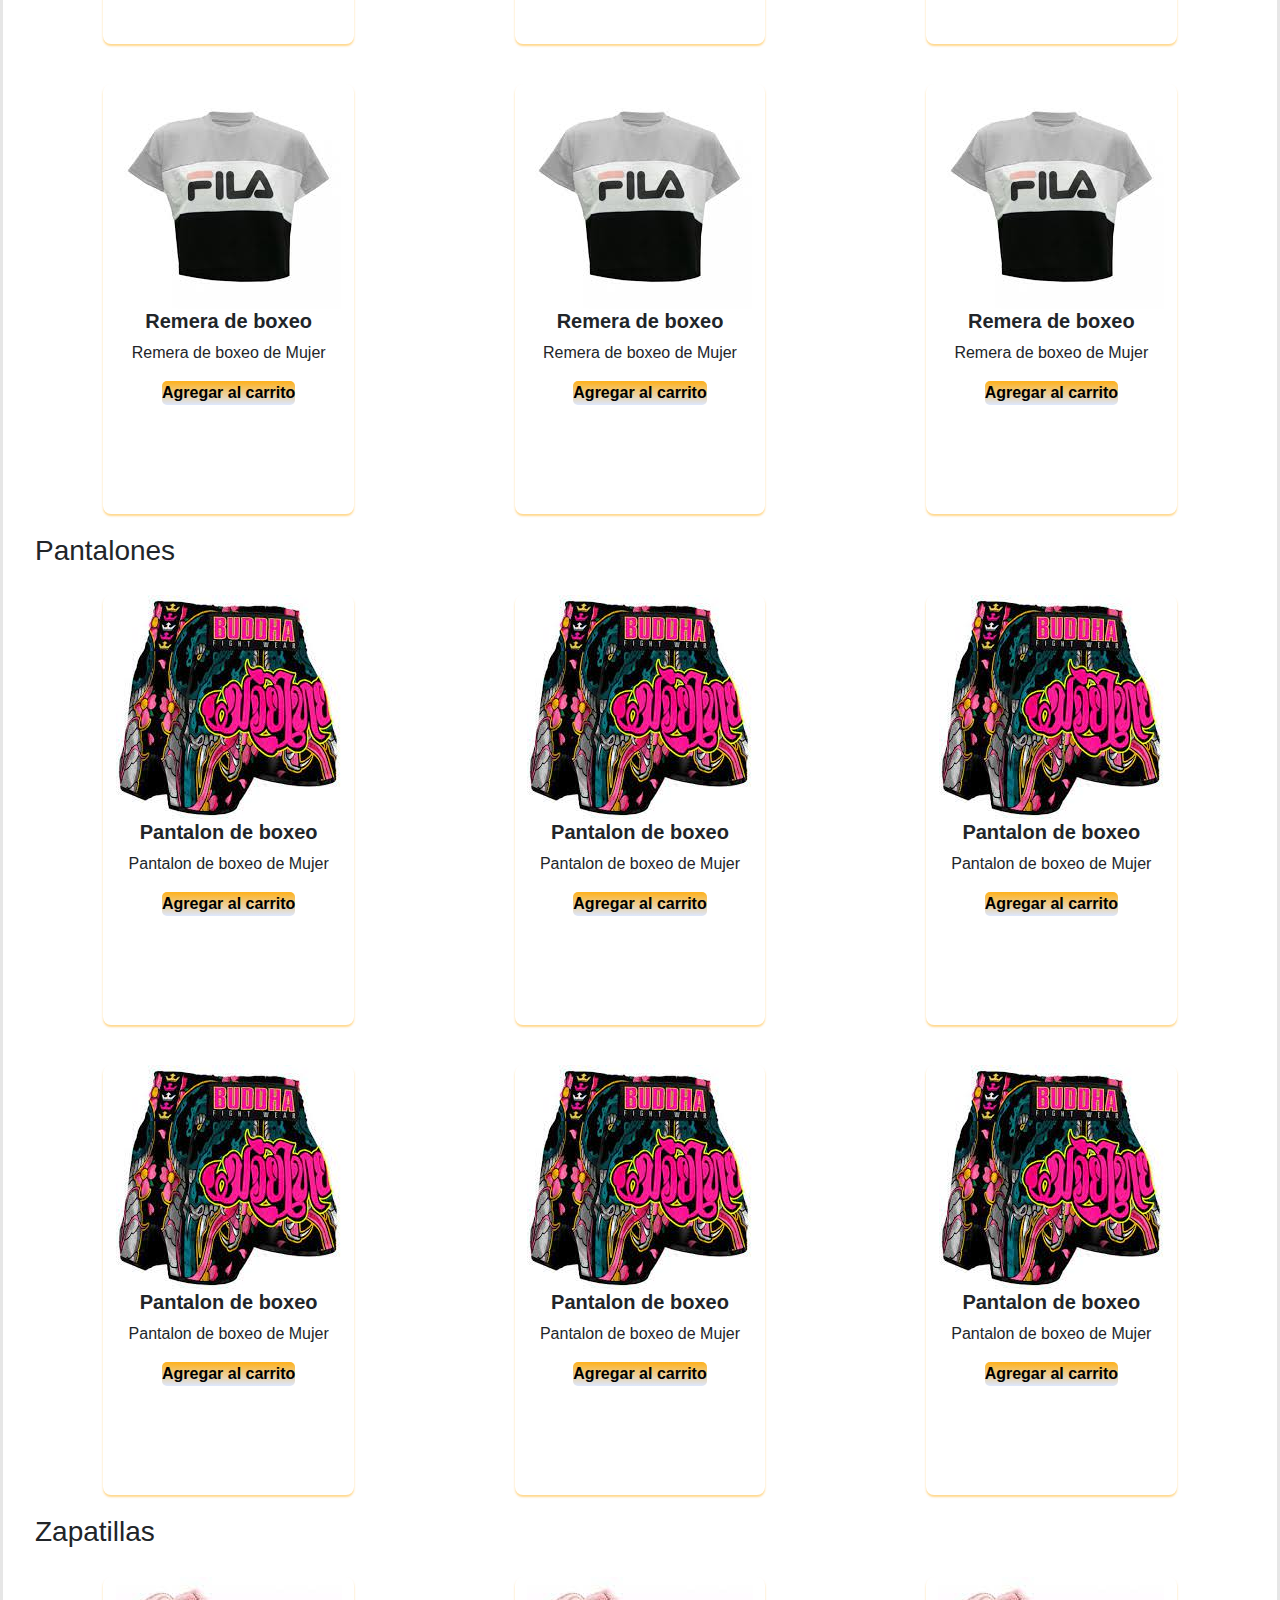
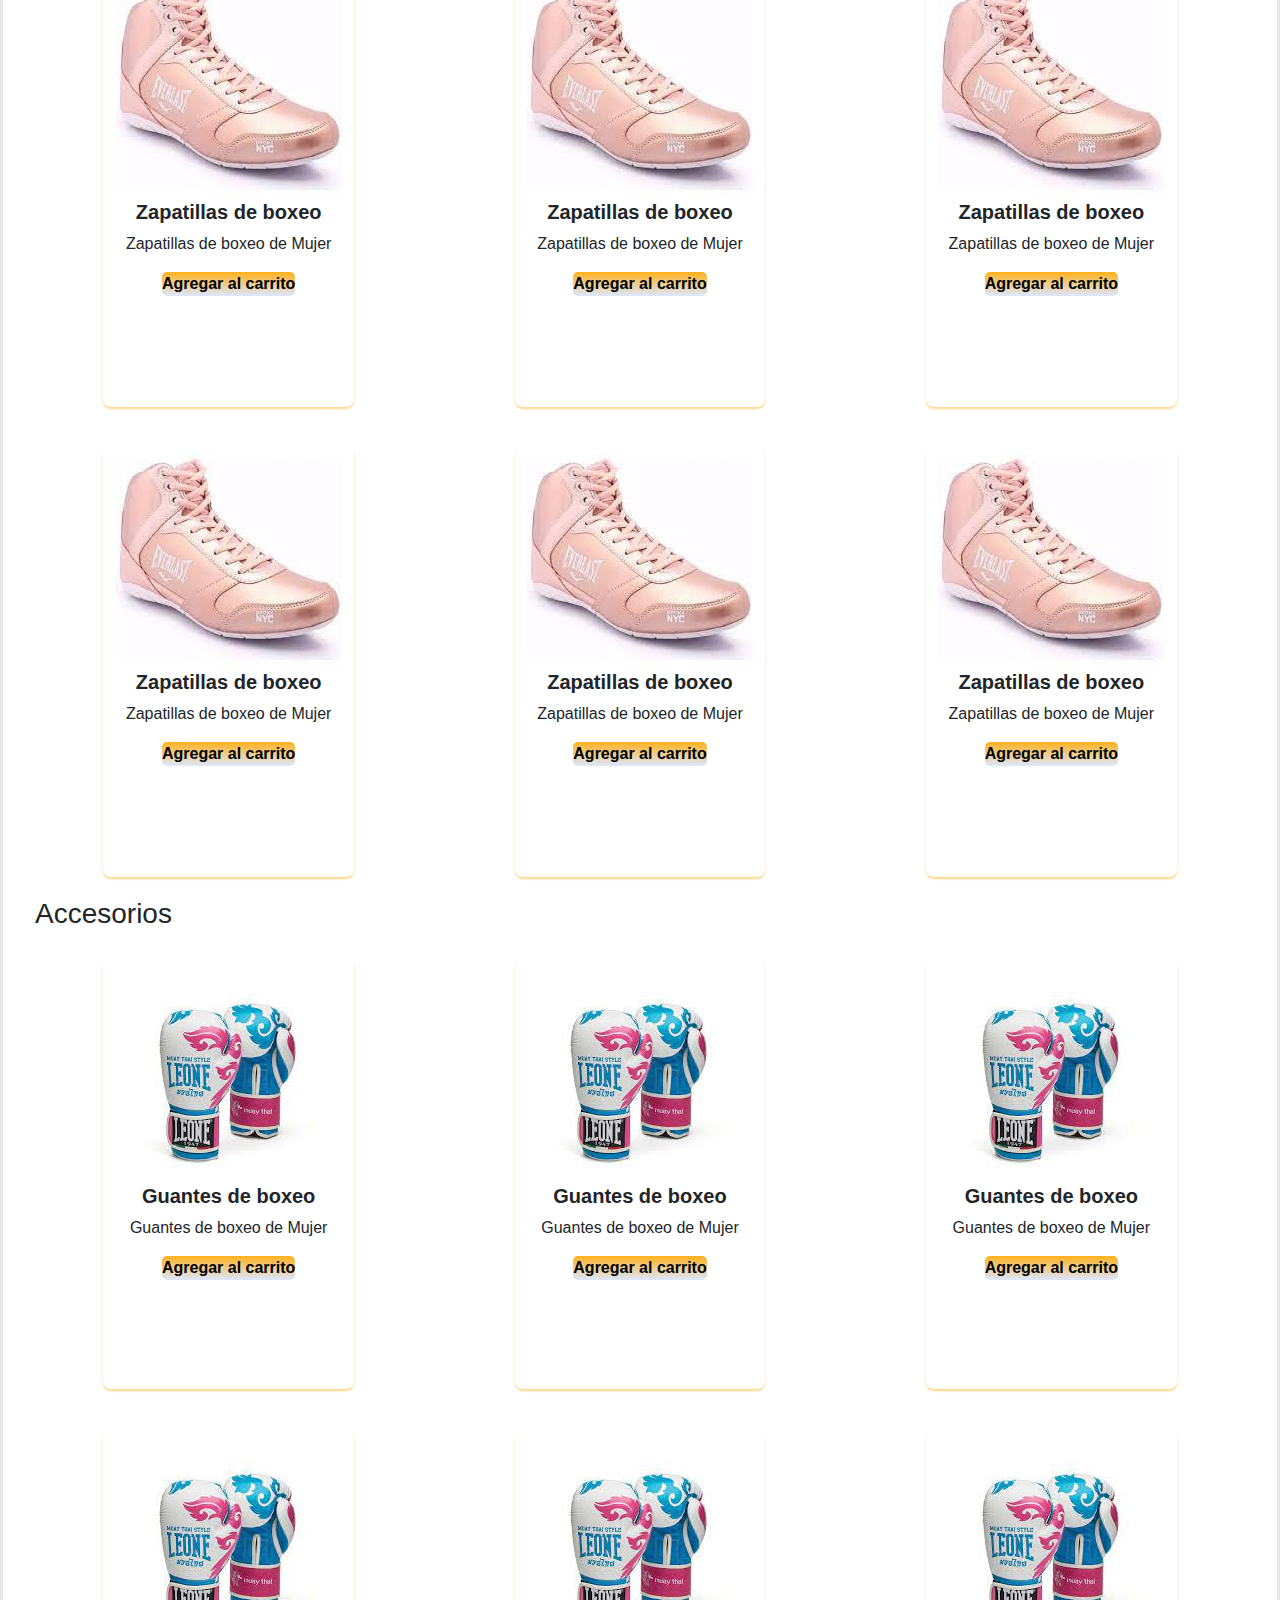
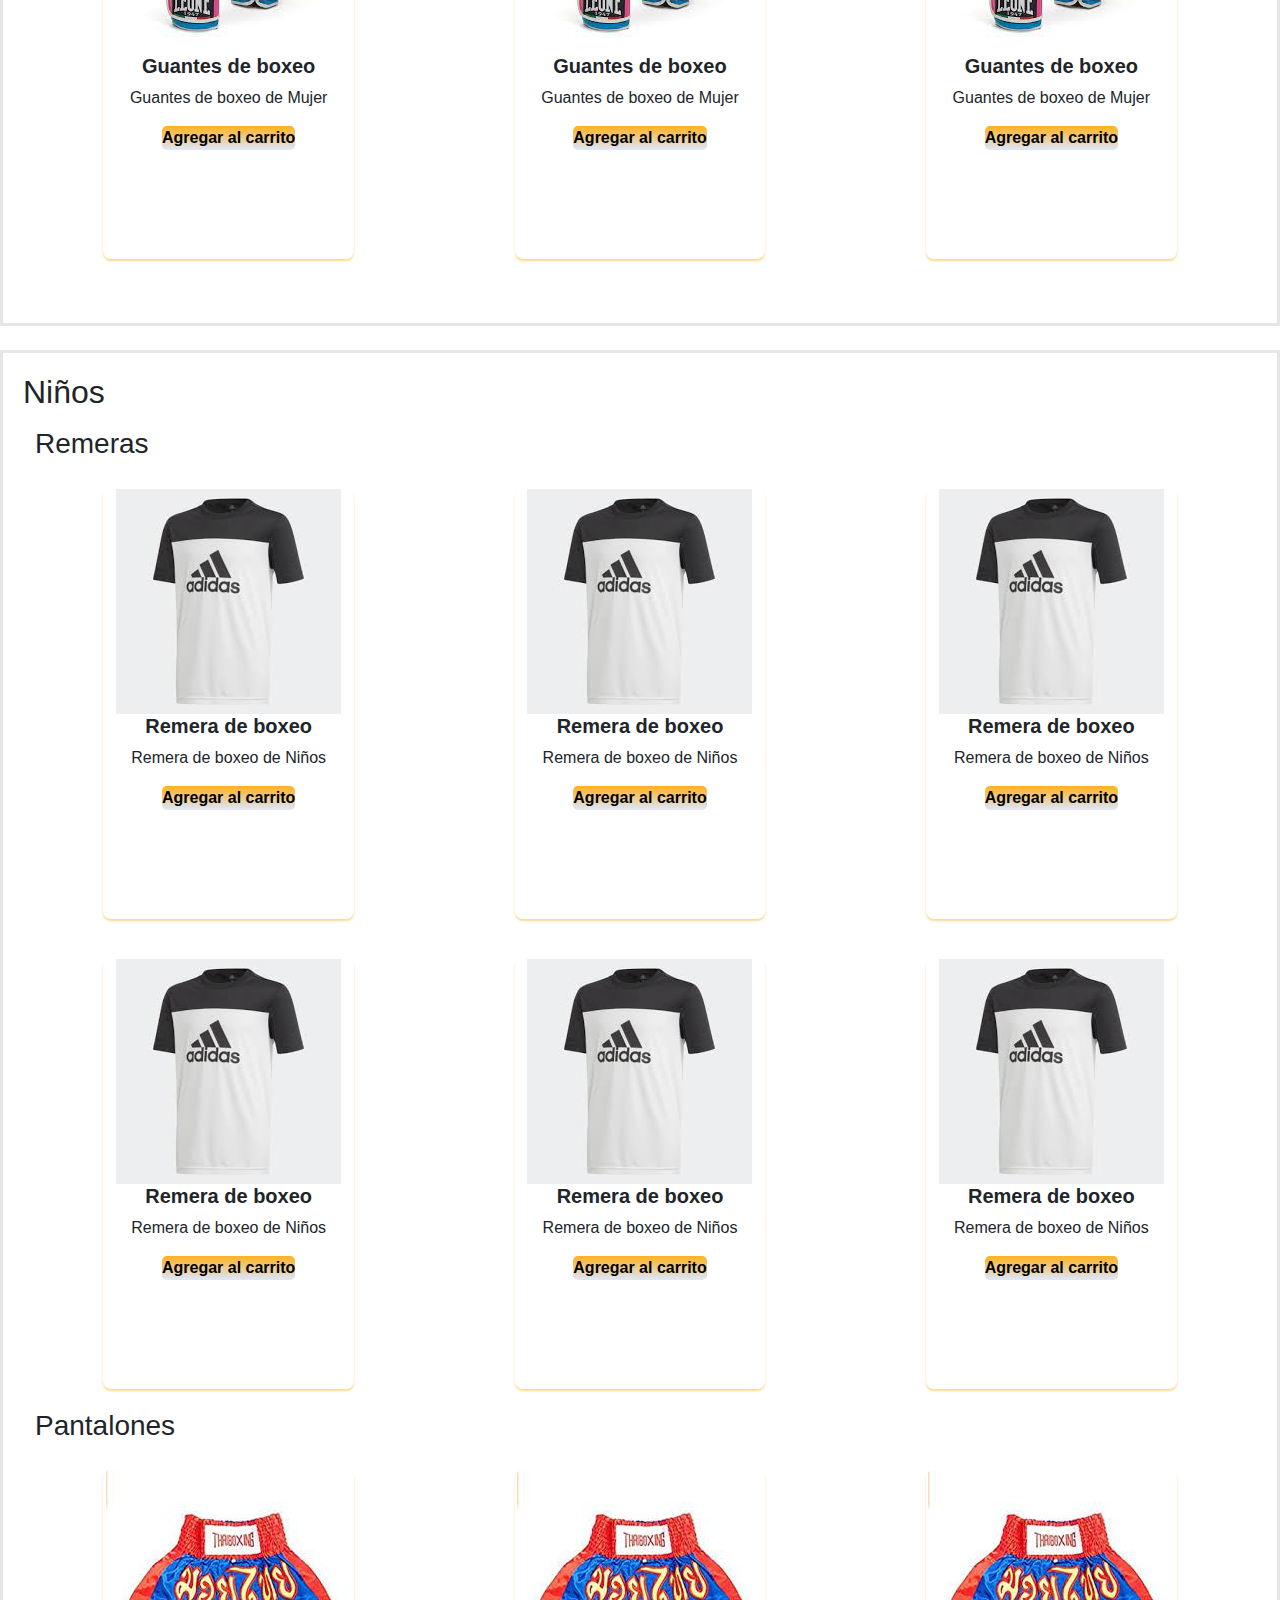
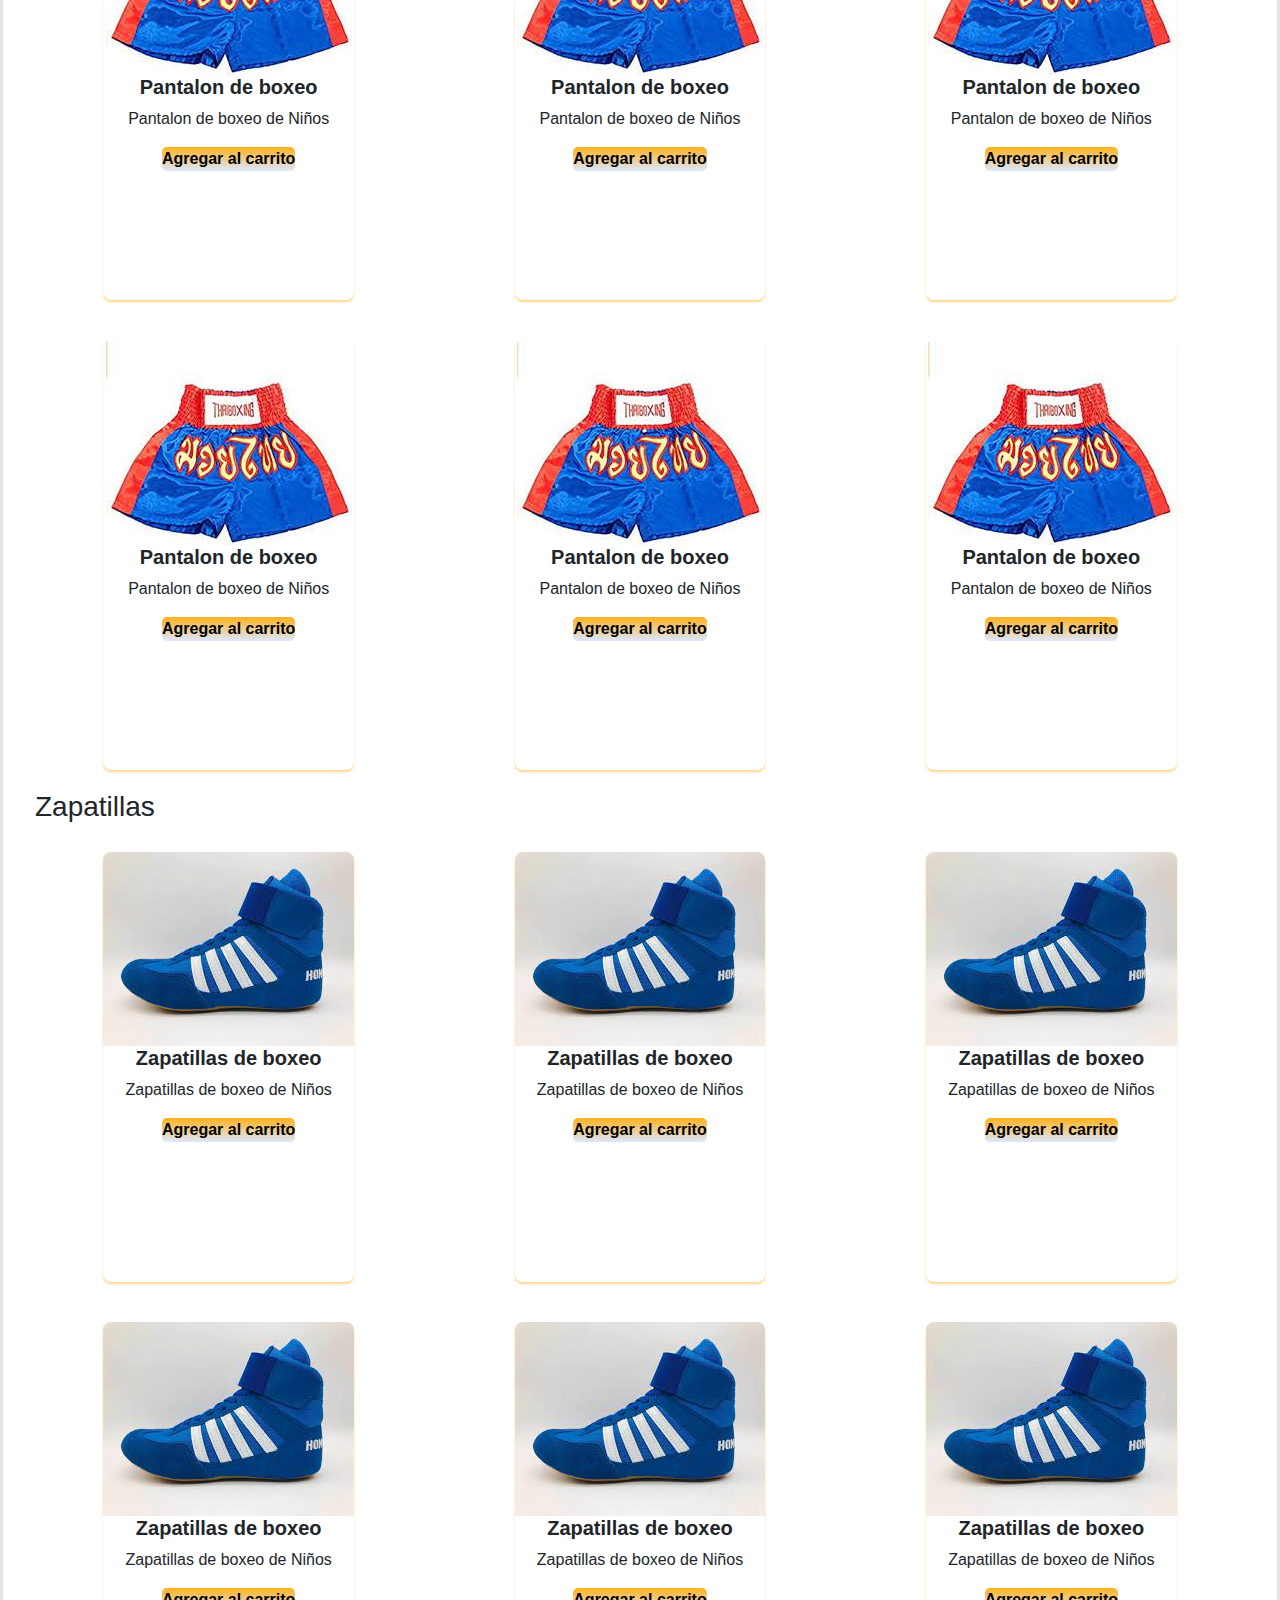
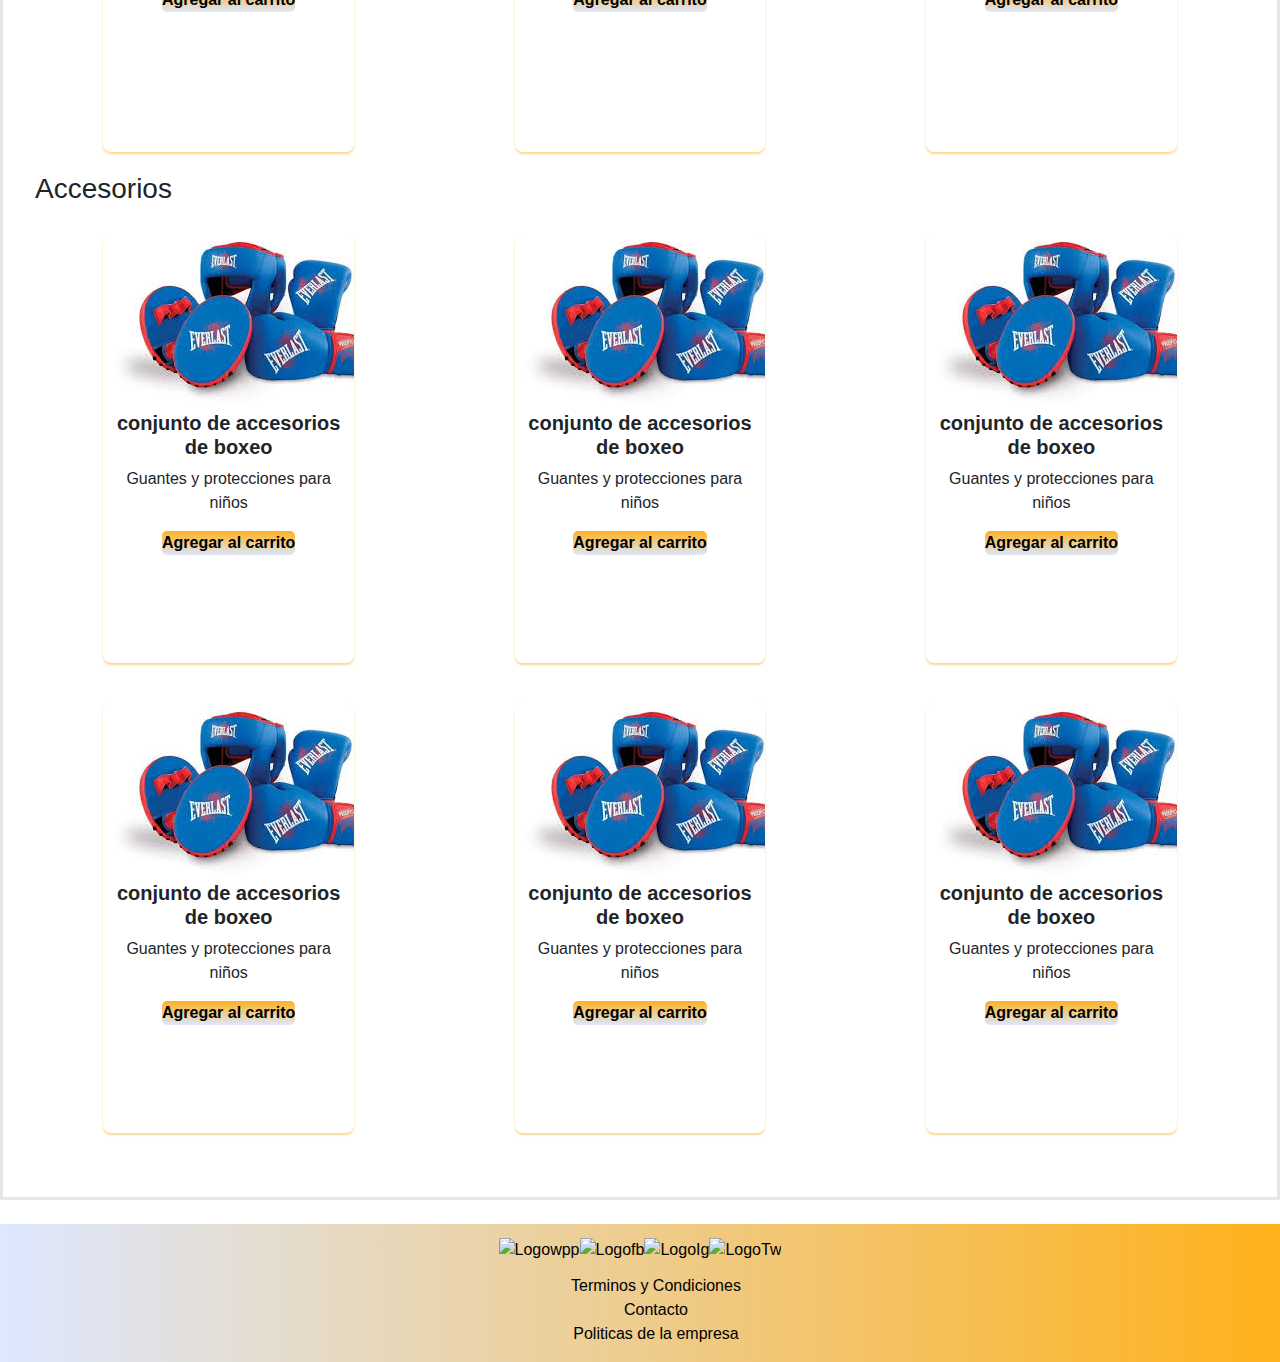
==== commit 35e7de06: "Cambio en las cards y se agregaron a todo el proyecto" ====
--- a/secciones/boxeo.html
+++ b/secciones/boxeo.html
@@ -16,29 +16,28 @@
             </section>
             <ul>
                 <li>
-                    <a href="boxeo.html">Boxeo</a>
+                    <a href="boxeo.html" class="animacion">Boxeo</a>
                 </li>
                 <li>
-                    <a href="mma.html">MMA</a>
+                    <a href="mma.html" class="animacion">MMA</a>
                 </li>    
                 <li>
-                    <a href="running.html">Running</a>
+                    <a href="running.html" class="animacion">Running</a>
                 </li>    
                 <li>
-                    <a href="crossfit.html">Crossfit</a>
+                    <a href="crossfit.html" class="animacion">Crossfit</a>
                 </li>    
             </ul>
             <ul>
                 <li><input type="text" placeholder="Buscar producto, seccion"></li>
-                <li><a href="carritoDeCompras.html"><img src="#" alt="Carrito de Compras"></a></li>
-                <li><a href="productosFavoritos.html"><img src="#" alt="Productos Favoritos"></a></li>
+                <li><a href="carritoDeCompras.html"><svg xmlns="http://www.w3.org/2000/svg" viewBox="0 0 576 512"><!--! Font Awesome Pro 6.1.1 by @fontawesome - https://fontawesome.com License - https://fontawesome.com/license (Commercial License) Copyright 2022 Fonticons, Inc. --><path d="M96 0C107.5 0 117.4 8.19 119.6 19.51L121.1 32H541.8C562.1 32 578.3 52.25 572.6 72.66L518.6 264.7C514.7 278.5 502.1 288 487.8 288H170.7L179.9 336H488C501.3 336 512 346.7 512 360C512 373.3 501.3 384 488 384H159.1C148.5 384 138.6 375.8 136.4 364.5L76.14 48H24C10.75 48 0 37.25 0 24C0 10.75 10.75 0 24 0H96zM128 464C128 437.5 149.5 416 176 416C202.5 416 224 437.5 224 464C224 490.5 202.5 512 176 512C149.5 512 128 490.5 128 464zM512 464C512 490.5 490.5 512 464 512C437.5 512 416 490.5 416 464C416 437.5 437.5 416 464 416C490.5 416 512 437.5 512 464z"/></svg></a></li>
             </ul>
         </nav>
     </header>
     <br>
     <main>
         <h1>Boxeo</h1>
-        <fieldset id="fildsetborder">
+        <fieldset class="fildsetborder">
             <legend><h2>Hombres</h2></legend>
             <div class="container-fluid">
                 <div class="row">
@@ -47,52 +46,66 @@
                     </div> 
                 </div>
                 <div class="row">
-                    <div class="col-sm">
-                        <div class="card w-50" style="width: 18rem;"id="fondoBoxeo">
-                            <img src="../imagenes/Boxeo/RemerasBoxeoHombre.jpg" alt="Producto" class="card-img-top" id="imagenesTamaño">
-                            <div class="card-body">
-                              <h5 class="card-title">Remera de boxeo</h5>
-                              <p class="card-text" id="TamañoLetra">Remera de boxeo de hombre</p>
-                            </div>
-                        </div>
-                    </div>
-                    <div class="col-sm">
-                        <div class="card w-50" style="width: 18rem;" id="fondoBoxeo">
-                            <img src="../imagenes/Boxeo/RemerasBoxeoHombre.jpg" alt="Producto" class="card-img-top" id="imagenesTamaño">
-                            <div class="card-body">
-                              <h5 class="card-title">Remera de boxeo</h5>
-                              <p class="card-text" id="TamañoLetra">Remera de boxeo de hombre</p>
-                            </div>
-                        </div>
-                    </div>  
-                    <div class="col-sm">
-                        <div class="card w-50" style="width: 18rem;"id="fondoBoxeo">
-                            <img src="../imagenes/Boxeo/RemerasBoxeoHombre.jpg" alt="Producto" class="card-img-top" id="imagenesTamaño">
-                            <div class="card-body">
-                              <h5 class="card-title">Remera de boxeo</h5>
-                              <p class="card-text" id="TamañoLetra">Remera de boxeo de hombre</p>
-                            </div>
-                        </div>
-                    </div>  
-                    <div class="col-sm">
-                        <div class="card w-50" style="width: 18rem;"id="fondoBoxeo">
-                            <img src="../imagenes/Boxeo/RemerasBoxeoHombre.jpg" alt="Producto" class="card-img-top" id="imagenesTamaño">
-                            <div class="card-body">
-                              <h5 class="card-title">Remera de boxeo</h5>
-                              <p class="card-text" id="TamañoLetra">Remera de boxeo de hombre</p>
-                            </div>
-                        </div>
-                    </div>  
-                    <div class="col-sm">
-                        <div class="card w-50" style="width: 18rem;"id="fondoBoxeo">
-                            <img src="../imagenes/Boxeo/RemerasBoxeoHombre.jpg" alt="Producto" class="card-img-top" id="imagenesTamaño">
-                            <div class="card-body">
-                              <h5 class="card-title">Remera de boxeo</h5>
-                              <p class="card-text" id="TamañoLetra">Remera de boxeo de hombre</p>
-                            </div>
-                        </div>
-                    </div>      
-
+                    <div class="col" id="boxeo">
+                        <div class="contenedor">
+                            <div class="tarjeta">
+                                <img src="../imagenes/Boxeo/RemerasBoxeoHombre.jpg" alt="Producto">
+                                <h5>Remera de boxeo</h5>
+                                <p>Remera de boxeo de hombre</p>
+                                <button>Agregar al carrito</button>
+                            </div>
+                        </div>
+                    </div>
+                    <div class="col" id="boxeo">
+                        <div class="contenedor">
+                            <div class="tarjeta">
+                                <img src="../imagenes/Boxeo/RemerasBoxeoHombre.jpg" alt="Producto">
+                                <h5>Remera de boxeo</h5>
+                                <p>Remera de boxeo de hombre</p>
+                                <button>Agregar al carrito</button>
+                            </div>
+                        </div>
+                    </div> 
+                    <div class="col" id="boxeo">
+                        <div class="contenedor">
+                            <div class="tarjeta">
+                                <img src="../imagenes/Boxeo/RemerasBoxeoHombre.jpg" alt="Producto">
+                                <h5>Remera de boxeo</h5>
+                                <p>Remera de boxeo de hombre</p>
+                                <button>Agregar al carrito</button>
+                            </div>
+                        </div>
+                    </div>
+                    <div class="col" id="boxeo">
+                        <div class="contenedor">
+                            <div class="tarjeta">
+                                <img src="../imagenes/Boxeo/RemerasBoxeoHombre.jpg" alt="Producto">
+                                <h5>Remera de boxeo</h5>
+                                <p>Remera de boxeo de hombre</p>
+                                <button>Agregar al carrito</button>
+                            </div>
+                        </div>
+                    </div>
+                    <div class="col" id="boxeo">
+                        <div class="contenedor">
+                            <div class="tarjeta">
+                                <img src="../imagenes/Boxeo/RemerasBoxeoHombre.jpg" alt="Producto">
+                                <h5>Remera de boxeo</h5>
+                                <p>Remera de boxeo de hombre</p>
+                                <button>Agregar al carrito</button>
+                            </div>
+                        </div>
+                    </div>
+                    <div class="col" id="boxeo">
+                        <div class="contenedor">
+                            <div class="tarjeta">
+                                <img src="../imagenes/Boxeo/RemerasBoxeoHombre.jpg" alt="Producto">
+                                <h5>Remera de boxeo</h5>
+                                <p>Remera de boxeo de hombre</p>
+                                <button>Agregar al carrito</button>
+                            </div>
+                        </div>
+                    </div>   
                 </div>
                 <div class="row">
                     <div class="col-12">
@@ -100,48 +113,63 @@
                     </div> 
                 </div>
                 <div class="row">
-                    <div class="col-sm">
-                        <div class="card w-50" style="width: 18rem;"id="fondoBoxeo">
-                            <img src="../imagenes/Boxeo/PantalonesBoxeoHombre.jpg" alt="Producto" class="card-img-top" id="imagenesTamaño">
-                            <div class="card-body">
-                              <h5 class="card-title">Pantalon de boxeo</h5>
-                              <p class="card-text" id="TamañoLetra">Pantalon de boxeo de hombre</p>
-                            </div>
-                        </div>
-                    </div>
-                    <div class="col-sm">
-                        <div class="card w-50" style="width: 18rem;"id="fondoBoxeo">
-                            <img src="../imagenes/Boxeo/PantalonesBoxeoHombre.jpg" alt="Producto" class="card-img-top" id="imagenesTamaño">
-                            <div class="card-body">
-                              <h5 class="card-title">Pantalon de boxeo</h5>
-                              <p class="card-text" id="TamañoLetra">Pantalon de boxeo de hombre</p>
-                            </div>
-                        </div>
-                    </div>
-                    <div class="col-sm">
-                        <div class="card w-50" style="width: 18rem;"id="fondoBoxeo">
-                            <img src="../imagenes/Boxeo/PantalonesBoxeoHombre.jpg" alt="Producto" class="card-img-top" id="imagenesTamaño">
-                            <div class="card-body">
-                              <h5 class="card-title">Pantalon de boxeo</h5>
-                              <p class="card-text" id="TamañoLetra">Pantalon de boxeo de hombre</p>
-                            </div>
-                        </div>
-                    </div>
-                    <div class="col-sm">
-                        <div class="card w-50" style="width: 18rem;"id="fondoBoxeo">
-                            <img src="../imagenes/Boxeo/PantalonesBoxeoHombre.jpg" alt="Producto" class="card-img-top" id="imagenesTamaño">
-                            <div class="card-body">
-                              <h5 class="card-title">Pantalon de boxeo</h5>
-                              <p class="card-text" id="TamañoLetra">Pantalon de boxeo de hombre</p>
-                            </div>
-                        </div>
-                    </div>
-                    <div class="col-sm">
-                        <div class="card w-50" style="width: 18rem;"id="fondoBoxeo">
-                            <img src="../imagenes/Boxeo/PantalonesBoxeoHombre.jpg" alt="Producto" class="card-img-top" id="imagenesTamaño">
-                            <div class="card-body">
-                              <h5 class="card-title">Pantalon de boxeo</h5>
-                              <p class="card-text" id="TamañoLetra">Pantalon de boxeo de hombre</p>
+                    <div class="col" id="boxeo">
+                        <div class="contenedor">
+                            <div class="tarjeta">
+                                <img src="../imagenes/Boxeo/PantalonesBoxeoHombre.jpg" alt="Producto">
+                                <h5>Pantalon de boxeo</h5>
+                                <p>Pantalon de boxeo de hombre</p>
+                                <button>Agregar al carrito</button>
+                            </div>
+                        </div>
+                    </div>
+                    <div class="col" id="boxeo">
+                        <div class="contenedor">
+                            <div class="tarjeta">
+                                <img src="../imagenes/Boxeo/PantalonesBoxeoHombre.jpg" alt="Producto">
+                                <h5>Pantalon de boxeo</h5>
+                                <p>Pantalon de boxeo de hombre</p>
+                                <button>Agregar al carrito</button>
+                            </div>
+                        </div>
+                    </div>
+                    <div class="col" id="boxeo">
+                        <div class="contenedor">
+                            <div class="tarjeta">
+                                <img src="../imagenes/Boxeo/PantalonesBoxeoHombre.jpg" alt="Producto">
+                                <h5>Pantalon de boxeo</h5>
+                                <p>Pantalon de boxeo de hombre</p>
+                                <button>Agregar al carrito</button>
+                            </div>
+                        </div>
+                    </div>
+                    <div class="col" id="boxeo">
+                        <div class="contenedor">
+                            <div class="tarjeta">
+                                <img src="../imagenes/Boxeo/PantalonesBoxeoHombre.jpg" alt="Producto">
+                                <h5>Pantalon de boxeo</h5>
+                                <p>Pantalon de boxeo de hombre</p>
+                                <button>Agregar al carrito</button>
+                            </div>
+                        </div>
+                    </div>
+                    <div class="col" id="boxeo">
+                        <div class="contenedor">
+                            <div class="tarjeta">
+                                <img src="../imagenes/Boxeo/PantalonesBoxeoHombre.jpg" alt="Producto">
+                                <h5>Pantalon de boxeo</h5>
+                                <p>Pantalon de boxeo de hombre</p>
+                                <button>Agregar al carrito</button>
+                            </div>
+                        </div>
+                    </div>
+                    <div class="col" id="boxeo">
+                        <div class="contenedor">
+                            <div class="tarjeta">
+                                <img src="../imagenes/Boxeo/PantalonesBoxeoHombre.jpg" alt="Producto">
+                                <h5>Pantalon de boxeo</h5>
+                                <p>Pantalon de boxeo de hombre</p>
+                                <button>Agregar al carrito</button>
                             </div>
                         </div>
                     </div>
@@ -152,48 +180,63 @@
                     </div> 
                 </div>
                 <div class="row">
-                    <div class="col-sm">
-                        <div class="card w-50" style="width: 18rem;"id="fondoBoxeo">
-                            <img src="../imagenes/Boxeo/ZapatillasHombreBoxeo.jpg" alt="Producto" class="card-img-top" id="imagenesTamaño">
-                            <div class="card-body">
-                              <h5 class="card-title">Zapatillas de boxeo</h5>
-                              <p class="card-text" id="TamañoLetra">Zapatillas de boxeo de hombre</p>
-                            </div>
-                        </div>
-                    </div>
-                    <div class="col-sm">
-                        <div class="card w-50" style="width: 18rem;"id="fondoBoxeo">
-                            <img src="../imagenes/Boxeo/ZapatillasHombreBoxeo.jpg" alt="Producto" class="card-img-top" id="imagenesTamaño">
-                            <div class="card-body">
-                              <h5 class="card-title">Zapatillas de boxeo</h5>
-                              <p class="card-text" id="TamañoLetra">Zapatillas de boxeo de hombre</p>
-                            </div>
-                        </div>
-                    </div>
-                    <div class="col-sm">
-                        <div class="card w-50" style="width: 18rem;"id="fondoBoxeo">
-                            <img src="../imagenes/Boxeo/ZapatillasHombreBoxeo.jpg" alt="Producto" class="card-img-top" id="imagenesTamaño">
-                            <div class="card-body">
-                              <h5 class="card-title">Zapatillas de boxeo</h5>
-                              <p class="card-text" id="TamañoLetra">Zapatillas de boxeo de hombre</p>
-                            </div>
-                        </div>
-                    </div>
-                    <div class="col-sm">
-                        <div class="card w-50" style="width: 18rem;"id="fondoBoxeo">
-                            <img src="../imagenes/Boxeo/ZapatillasHombreBoxeo.jpg" alt="Producto" class="card-img-top" id="imagenesTamaño">
-                            <div class="card-body">
-                              <h5 class="card-title">Zapatillas de boxeo</h5>
-                              <p class="card-text" id="TamañoLetra">Zapatillas de boxeo de hombre</p>
-                            </div>
-                        </div>
-                    </div>
-                    <div class="col-sm">
-                        <div class="card w-50" style="width: 18rem;"id="fondoBoxeo">
-                            <img src="../imagenes/Boxeo/ZapatillasHombreBoxeo.jpg" alt="Producto" class="card-img-top" id="imagenesTamaño">
-                            <div class="card-body">
-                              <h5 class="card-title">Zapatillas de boxeo</h5>
-                              <p class="card-text" id="TamañoLetra">Zapatillas de boxeo de hombre</p>
+                    <div class="col" id="boxeo">
+                        <div class="contenedor">
+                            <div class="tarjeta">
+                                <img src="../imagenes/Boxeo/ZapatillasHombreBoxeo.jpg" alt="Producto">
+                                <h5>Zapatillas de boxeo</h5>
+                                <p>Zapatillas de boxeo de hombre</p>
+                                <button>Agregar al carrito</button>
+                            </div>
+                        </div>
+                    </div>
+                    <div class="col" id="boxeo">
+                        <div class="contenedor">
+                            <div class="tarjeta">
+                                <img src="../imagenes/Boxeo/ZapatillasHombreBoxeo.jpg" alt="Producto">
+                                <h5>Zapatillas de boxeo</h5>
+                                <p>Zapatillas de boxeo de hombre</p>
+                                <button>Agregar al carrito</button>
+                            </div>
+                        </div>
+                    </div>
+                    <div class="col" id="boxeo">
+                        <div class="contenedor">
+                            <div class="tarjeta">
+                                <img src="../imagenes/Boxeo/ZapatillasHombreBoxeo.jpg" alt="Producto">
+                                <h5>Zapatillas de boxeo</h5>
+                                <p>Zapatillas de boxeo de hombre</p>
+                                <button>Agregar al carrito</button>
+                            </div>
+                        </div>
+                    </div>
+                    <div class="col" id="boxeo">
+                        <div class="contenedor">
+                            <div class="tarjeta">
+                                <img src="../imagenes/Boxeo/ZapatillasHombreBoxeo.jpg" alt="Producto">
+                                <h5>Zapatillas de boxeo</h5>
+                                <p>Zapatillas de boxeo de hombre</p>
+                                <button>Agregar al carrito</button>
+                            </div>
+                        </div>
+                    </div>
+                    <div class="col" id="boxeo">
+                        <div class="contenedor">
+                            <div class="tarjeta">
+                                <img src="../imagenes/Boxeo/ZapatillasHombreBoxeo.jpg" alt="Producto">
+                                <h5>Zapatillas de boxeo</h5>
+                                <p>Zapatillas de boxeo de hombre</p>
+                                <button>Agregar al carrito</button>
+                            </div>
+                        </div>
+                    </div>
+                    <div class="col" id="boxeo">
+                        <div class="contenedor">
+                            <div class="tarjeta">
+                                <img src="../imagenes/Boxeo/ZapatillasHombreBoxeo.jpg" alt="Producto">
+                                <h5>Zapatillas de boxeo</h5>
+                                <p>Zapatillas de boxeo de hombre</p>
+                                <button>Agregar al carrito</button>
                             </div>
                         </div>
                     </div>
@@ -204,48 +247,63 @@
                     </div> 
                 </div>
                 <div class="row">
-                    <div class="col-sm">
-                        <div class="card w-50" style="width: 18rem;"id="fondoBoxeo">
-                            <img src="../imagenes/Boxeo/AccesoriosHombreBoxeo.jpg" alt="Producto" class="card-img-top" id="imagenesTamaño">
-                            <div class="card-body">
-                              <h5 class="card-title">Guantes de boxeo</h5>
-                              <p class="card-text" id="TamañoLetra">Guantes de boxeo de hombre</p>
-                            </div>
-                        </div>
-                    </div>
-                    <div class="col-sm">
-                        <div class="card w-50" style="width: 18rem;"id="fondoBoxeo">
-                            <img src="../imagenes/Boxeo/AccesoriosHombreBoxeo.jpg" alt="Producto" class="card-img-top" id="imagenesTamaño">
-                            <div class="card-body">
-                              <h5 class="card-title">Guantes de boxeo</h5>
-                              <p class="card-text" id="TamañoLetra">Guantes de boxeo de hombre</p>
-                            </div>
-                        </div>
-                    </div>
-                    <div class="col-sm">
-                        <div class="card w-50" style="width: 18rem;"id="fondoBoxeo">
-                            <img src="../imagenes/Boxeo/AccesoriosHombreBoxeo.jpg" alt="Producto" class="card-img-top" id="imagenesTamaño">
-                            <div class="card-body">
-                              <h5 class="card-title">Guantes de boxeo</h5>
-                              <p class="card-text" id="TamañoLetra">Guantes de boxeo de hombre</p>
-                            </div>
-                        </div>
-                    </div>
-                    <div class="col-sm">
-                        <div class="card w-50" style="width: 18rem;"id="fondoBoxeo">
-                            <img src="../imagenes/Boxeo/AccesoriosHombreBoxeo.jpg" alt="Producto" class="card-img-top" id="imagenesTamaño">
-                            <div class="card-body">
-                              <h5 class="card-title">Guantes de boxeo</h5>
-                              <p class="card-text" id="TamañoLetra">Guantes de boxeo de hombre</p>
-                            </div>
-                        </div>
-                    </div>
-                    <div class="col-sm">
-                        <div class="card w-50" style="width: 18rem;"id="fondoBoxeo">
-                            <img src="../imagenes/Boxeo/AccesoriosHombreBoxeo.jpg" alt="Producto" class="card-img-top" id="imagenesTamaño">
-                            <div class="card-body">
-                              <h5 class="card-title">Guantes de boxeo</h5>
-                              <p class="card-text" id="TamañoLetra">Guantes de boxeo de hombre</p>
+                    <div class="col" id="boxeo">
+                        <div class="contenedor">
+                            <div class="tarjeta">
+                                <img src="../imagenes/Boxeo/AccesoriosHombreBoxeo.jpg" alt="Producto">
+                                <h5>Guantes de boxeo</h5>
+                                <p>Guantes de boxeo de hombre</p>
+                                <button>Agregar al carrito</button>
+                            </div>
+                        </div>
+                    </div>
+                    <div class="col" id="boxeo">
+                        <div class="contenedor">
+                            <div class="tarjeta">
+                                <img src="../imagenes/Boxeo/AccesoriosHombreBoxeo.jpg" alt="Producto">
+                                <h5>Guantes de boxeo</h5>
+                                <p>Guantes de boxeo de hombre</p>
+                                <button>Agregar al carrito</button>
+                            </div>
+                        </div>
+                    </div>
+                    <div class="col" id="boxeo">
+                        <div class="contenedor">
+                            <div class="tarjeta">
+                                <img src="../imagenes/Boxeo/AccesoriosHombreBoxeo.jpg" alt="Producto">
+                                <h5>Guantes de boxeo</h5>
+                                <p>Guantes de boxeo de hombre</p>
+                                <button>Agregar al carrito</button>
+                            </div>
+                        </div>
+                    </div>
+                    <div class="col" id="boxeo">
+                        <div class="contenedor">
+                            <div class="tarjeta">
+                                <img src="../imagenes/Boxeo/AccesoriosHombreBoxeo.jpg" alt="Producto">
+                                <h5>Guantes de boxeo</h5>
+                                <p>Guantes de boxeo de hombre</p>
+                                <button>Agregar al carrito</button>
+                            </div>
+                        </div>
+                    </div>
+                    <div class="col" id="boxeo">
+                        <div class="contenedor">
+                            <div class="tarjeta">
+                                <img src="../imagenes/Boxeo/AccesoriosHombreBoxeo.jpg" alt="Producto">
+                                <h5>Guantes de boxeo</h5>
+                                <p>Guantes de boxeo de hombre</p>
+                                <button>Agregar al carrito</button>
+                            </div>
+                        </div>
+                    </div>
+                    <div class="col" id="boxeo">
+                        <div class="contenedor">
+                            <div class="tarjeta">
+                                <img src="../imagenes/Boxeo/AccesoriosHombreBoxeo.jpg" alt="Producto">
+                                <h5>Guantes de boxeo</h5>
+                                <p>Guantes de boxeo de hombre</p>
+                                <button>Agregar al carrito</button>
                             </div>
                         </div>
                     </div>
@@ -254,7 +312,7 @@
             <br>
         </fieldset>
         <br>
-        <fieldset id="fildsetborder">
+        <fieldset class="fildsetborder">
             <legend><h2>Mujeres</h2></legend>
             <div class="container-fluid">
                 <div class="row">
@@ -263,48 +321,63 @@
                     </div> 
                 </div>
                 <div class="row">
-                    <div class="col-sm">
-                        <div class="card w-50" style="width: 18rem;"id="fondoBoxeo">
-                            <img src="../imagenes/Boxeo/RemerasBoxeoMujer.jpg" alt="Producto" class="card-img-top" id="imagenesTamaño">
-                            <div class="card-body">
-                              <h5 class="card-title">Remera de boxeo</h5>
-                              <p class="card-text" id="TamañoLetra">Remera de boxeo de Mujer</p>
-                            </div>
-                        </div>
-                    </div>
-                    <div class="col-sm">
-                        <div class="card w-50" style="width: 18rem;"id="fondoBoxeo">
-                            <img src="../imagenes/Boxeo/RemerasBoxeoMujer.jpg" alt="Producto" class="card-img-top" id="imagenesTamaño">
-                            <div class="card-body">
-                              <h5 class="card-title">Remera de boxeo</h5>
-                              <p class="card-text" id="TamañoLetra">Remera de boxeo de Mujer</p>
-                            </div>
-                        </div>
-                    </div>
-                    <div class="col-sm">
-                        <div class="card w-50" style="width: 18rem;"id="fondoBoxeo">
-                            <img src="../imagenes/Boxeo/RemerasBoxeoMujer.jpg" alt="Producto" class="card-img-top" id="imagenesTamaño">
-                            <div class="card-body">
-                              <h5 class="card-title">Remera de boxeo</h5>
-                              <p class="card-text" id="TamañoLetra">Remera de boxeo de Mujer</p>
-                            </div>
-                        </div>
-                    </div>
-                    <div class="col-sm">
-                        <div class="card w-50" style="width: 18rem;"id="fondoBoxeo">
-                            <img src="../imagenes/Boxeo/RemerasBoxeoMujer.jpg" alt="Producto" class="card-img-top" id="imagenesTamaño">
-                            <div class="card-body">
-                              <h5 class="card-title">Remera de boxeo</h5>
-                              <p class="card-text" id="TamañoLetra">Remera de boxeo de Mujer</p>
-                            </div>
-                        </div>
-                    </div>
-                    <div class="col-sm">
-                        <div class="card w-50" style="width: 18rem;"id="fondoBoxeo">
-                            <img src="../imagenes/Boxeo/RemerasBoxeoMujer.jpg" alt="Producto" class="card-img-top" id="imagenesTamaño">
-                            <div class="card-body">
-                              <h5 class="card-title">Remera de boxeo</h5>
-                              <p class="card-text" id="TamañoLetra">Remera de boxeo de Mujer</p>
+                    <div class="col" id="boxeo">
+                        <div class="contenedor">
+                            <div class="tarjeta">
+                                <img src="../imagenes/Boxeo/RemerasBoxeoMujer.jpg" alt="Producto">
+                                <h5>Remera de boxeo</h5>
+                                <p>Remera de boxeo de Mujer</p>
+                                <button>Agregar al carrito</button>
+                            </div>
+                        </div>
+                    </div>
+                    <div class="col" id="boxeo">
+                        <div class="contenedor">
+                            <div class="tarjeta">
+                                <img src="../imagenes/Boxeo/RemerasBoxeoMujer.jpg" alt="Producto">
+                                <h5>Remera de boxeo</h5>
+                                <p>Remera de boxeo de Mujer</p>
+                                <button>Agregar al carrito</button>
+                            </div>
+                        </div>
+                    </div>
+                    <div class="col" id="boxeo">
+                        <div class="contenedor">
+                            <div class="tarjeta">
+                                <img src="../imagenes/Boxeo/RemerasBoxeoMujer.jpg" alt="Producto">
+                                <h5>Remera de boxeo</h5>
+                                <p>Remera de boxeo de Mujer</p>
+                                <button>Agregar al carrito</button>
+                            </div>
+                        </div>
+                    </div>
+                    <div class="col" id="boxeo">
+                        <div class="contenedor">
+                            <div class="tarjeta">
+                                <img src="../imagenes/Boxeo/RemerasBoxeoMujer.jpg" alt="Producto">
+                                <h5>Remera de boxeo</h5>
+                                <p>Remera de boxeo de Mujer</p>
+                                <button>Agregar al carrito</button>
+                            </div>
+                        </div>
+                    </div>
+                    <div class="col" id="boxeo">
+                        <div class="contenedor">
+                            <div class="tarjeta">
+                                <img src="../imagenes/Boxeo/RemerasBoxeoMujer.jpg" alt="Producto">
+                                <h5>Remera de boxeo</h5>
+                                <p>Remera de boxeo de Mujer</p>
+                                <button>Agregar al carrito</button>
+                            </div>
+                        </div>
+                    </div>
+                    <div class="col" id="boxeo">
+                        <div class="contenedor">
+                            <div class="tarjeta">
+                                <img src="../imagenes/Boxeo/RemerasBoxeoMujer.jpg" alt="Producto">
+                                <h5>Remera de boxeo</h5>
+                                <p>Remera de boxeo de Mujer</p>
+                                <button>Agregar al carrito</button>
                             </div>
                         </div>
                     </div>
@@ -315,48 +388,63 @@
                     </div> 
                 </div>
                 <div class="row">
-                    <div class="col-sm">
-                        <div class="card w-50" style="width: 18rem;"id="fondoBoxeo">
-                            <img src="../imagenes/Boxeo/PantalonesBoxeoMujer.jpg" alt="Producto" class="card-img-top" id="imagenesTamaño">
-                            <div class="card-body">
-                              <h5 class="card-title">Pantalon de boxeo</h5>
-                              <p class="card-text" id="TamañoLetra">Pantalon de boxeo de Mujer</p>
-                            </div>
-                        </div>
-                    </div>
-                    <div class="col-sm">
-                        <div class="card w-50" style="width: 18rem;"id="fondoBoxeo">
-                            <img src="../imagenes/Boxeo/PantalonesBoxeoMujer.jpg" alt="Producto" class="card-img-top" id="imagenesTamaño">
-                            <div class="card-body">
-                              <h5 class="card-title">Pantalon de boxeo</h5>
-                              <p class="card-text" id="TamañoLetra">Pantalon de boxeo de Mujer</p>
-                            </div>
-                        </div>
-                    </div>
-                    <div class="col-sm">
-                        <div class="card w-50" style="width: 18rem;"id="fondoBoxeo">
-                            <img src="../imagenes/Boxeo/PantalonesBoxeoMujer.jpg" alt="Producto" class="card-img-top" id="imagenesTamaño">
-                            <div class="card-body">
-                              <h5 class="card-title">Pantalon de boxeo</h5>
-                              <p class="card-text" id="TamañoLetra">Pantalon de boxeo de Mujer</p>
-                            </div>
-                        </div>
-                    </div>
-                    <div class="col-sm">
-                        <div class="card w-50" style="width: 18rem;"id="fondoBoxeo">
-                            <img src="../imagenes/Boxeo/PantalonesBoxeoMujer.jpg" alt="Producto" class="card-img-top" id="imagenesTamaño">
-                            <div class="card-body">
-                              <h5 class="card-title">Pantalon de boxeo</h5>
-                              <p class="card-text" id="TamañoLetra">Pantalon de boxeo de Mujer</p>
-                            </div>
-                        </div>
-                    </div>
-                    <div class="col-sm">
-                        <div class="card w-50" style="width: 18rem;"id="fondoBoxeo">
-                            <img src="../imagenes/Boxeo/PantalonesBoxeoMujer.jpg" alt="Producto" class="card-img-top" id="imagenesTamaño">
-                            <div class="card-body">
-                              <h5 class="card-title">Pantalon de boxeo</h5>
-                              <p class="card-text" id="TamañoLetra">Pantalon de boxeo de Mujer</p>
+                    <div class="col" id="boxeo">
+                        <div class="contenedor">
+                            <div class="tarjeta">
+                                <img src="../imagenes/Boxeo/PantalonesBoxeoMujer.jpg" alt="Producto">
+                                <h5>Pantalon de boxeo</h5>
+                                <p>Pantalon de boxeo de Mujer</p>
+                                <button>Agregar al carrito</button>
+                            </div>
+                        </div>
+                    </div>
+                    <div class="col" id="boxeo">
+                        <div class="contenedor">
+                            <div class="tarjeta">
+                                <img src="../imagenes/Boxeo/PantalonesBoxeoMujer.jpg" alt="Producto">
+                                <h5>Pantalon de boxeo</h5>
+                                <p>Pantalon de boxeo de Mujer</p>
+                                <button>Agregar al carrito</button>
+                            </div>
+                        </div>
+                    </div>
+                    <div class="col" id="boxeo">
+                        <div class="contenedor">
+                            <div class="tarjeta">
+                                <img src="../imagenes/Boxeo/PantalonesBoxeoMujer.jpg" alt="Producto">
+                                <h5>Pantalon de boxeo</h5>
+                                <p>Pantalon de boxeo de Mujer</p>
+                                <button>Agregar al carrito</button>
+                            </div>
+                        </div>
+                    </div>
+                    <div class="col" id="boxeo">
+                        <div class="contenedor">
+                            <div class="tarjeta">
+                                <img src="../imagenes/Boxeo/PantalonesBoxeoMujer.jpg" alt="Producto">
+                                <h5>Pantalon de boxeo</h5>
+                                <p>Pantalon de boxeo de Mujer</p>
+                                <button>Agregar al carrito</button>
+                            </div>
+                        </div>
+                    </div>
+                    <div class="col" id="boxeo">
+                        <div class="contenedor">
+                            <div class="tarjeta">
+                                <img src="../imagenes/Boxeo/PantalonesBoxeoMujer.jpg" alt="Producto">
+                                <h5>Pantalon de boxeo</h5>
+                                <p>Pantalon de boxeo de Mujer</p>
+                                <button>Agregar al carrito</button>
+                            </div>
+                        </div>
+                    </div>
+                    <div class="col" id="boxeo">
+                        <div class="contenedor">
+                            <div class="tarjeta">
+                                <img src="../imagenes/Boxeo/PantalonesBoxeoMujer.jpg" alt="Producto">
+                                <h5>Pantalon de boxeo</h5>
+                                <p>Pantalon de boxeo de Mujer</p>
+                                <button>Agregar al carrito</button>
                             </div>
                         </div>
                     </div>
@@ -367,48 +455,63 @@
                     </div> 
                 </div>
                 <div class="row">
-                    <div class="col-sm">
-                        <div class="card w-50" style="width: 18rem;"id="fondoBoxeo">
-                            <img src="../imagenes/Boxeo/ZapatillasMujerBoxeo.jpg" alt="Producto" class="card-img-top" id="imagenesTamaño">
-                            <div class="card-body">
-                              <h5 class="card-title">Zapatillas de boxeo</h5>
-                              <p class="card-text" id="TamañoLetra">Zapatillas de boxeo de Mujer</p>
-                            </div>
-                        </div>
-                    </div>
-                    <div class="col-sm">
-                        <div class="card w-50" style="width: 18rem;"id="fondoBoxeo">
-                            <img src="../imagenes/Boxeo/ZapatillasMujerBoxeo.jpg" alt="Producto" class="card-img-top" id="imagenesTamaño">
-                            <div class="card-body">
-                              <h5 class="card-title">Zapatillas de boxeo</h5>
-                              <p class="card-text" id="TamañoLetra">Zapatillas de boxeo de Mujer</p>
-                            </div>
-                        </div>
-                    </div>
-                    <div class="col-sm">
-                        <div class="card w-50" style="width: 18rem;"id="fondoBoxeo">
-                            <img src="../imagenes/Boxeo/ZapatillasMujerBoxeo.jpg" alt="Producto" class="card-img-top" id="imagenesTamaño">
-                            <div class="card-body">
-                              <h5 class="card-title">Zapatillas de boxeo</h5>
-                              <p class="card-text" id="TamañoLetra">Zapatillas de boxeo de Mujer</p>
-                            </div>
-                        </div>
-                    </div>
-                    <div class="col-sm">
-                        <div class="card w-50" style="width: 18rem;"id="fondoBoxeo">
-                            <img src="../imagenes/Boxeo/ZapatillasMujerBoxeo.jpg" alt="Producto" class="card-img-top" id="imagenesTamaño">
-                            <div class="card-body">
-                              <h5 class="card-title">Zapatillas de boxeo</h5>
-                              <p class="card-text" id="TamañoLetra">Zapatillas de boxeo de Mujer</p>
-                            </div>
-                        </div>
-                    </div>
-                    <div class="col-sm">
-                        <div class="card w-50" style="width: 18rem;"id="fondoBoxeo">
-                            <img src="../imagenes/Boxeo/ZapatillasMujerBoxeo.jpg" alt="Producto" class="card-img-top" id="imagenesTamaño">
-                            <div class="card-body">
-                              <h5 class="card-title">Zapatillas de boxeo</h5>
-                              <p class="card-text" id="TamañoLetra">Zapatillas de boxeo de Mujer</p>
+                    <div class="col" id="boxeo">
+                        <div class="contenedor">
+                            <div class="tarjeta">
+                                <img src="../imagenes/Boxeo/ZapatillasMujerBoxeo.jpg" alt="Producto">
+                                <h5>Zapatillas de boxeo</h5>
+                                <p>Zapatillas de boxeo de Mujer</p>
+                                <button>Agregar al carrito</button>
+                            </div>
+                        </div>
+                    </div>
+                    <div class="col" id="boxeo">
+                        <div class="contenedor">
+                            <div class="tarjeta">
+                                <img src="../imagenes/Boxeo/ZapatillasMujerBoxeo.jpg" alt="Producto">
+                                <h5>Zapatillas de boxeo</h5>
+                                <p>Zapatillas de boxeo de Mujer</p>
+                                <button>Agregar al carrito</button>
+                            </div>
+                        </div>
+                    </div>
+                    <div class="col" id="boxeo">
+                        <div class="contenedor">
+                            <div class="tarjeta">
+                                <img src="../imagenes/Boxeo/ZapatillasMujerBoxeo.jpg" alt="Producto">
+                                <h5>Zapatillas de boxeo</h5>
+                                <p>Zapatillas de boxeo de Mujer</p>
+                                <button>Agregar al carrito</button>
+                            </div>
+                        </div>
+                    </div>
+                    <div class="col" id="boxeo">
+                        <div class="contenedor">
+                            <div class="tarjeta">
+                                <img src="../imagenes/Boxeo/ZapatillasMujerBoxeo.jpg" alt="Producto">
+                                <h5>Zapatillas de boxeo</h5>
+                                <p>Zapatillas de boxeo de Mujer</p>
+                                <button>Agregar al carrito</button>
+                            </div>
+                        </div>
+                    </div>
+                    <div class="col" id="boxeo">
+                        <div class="contenedor">
+                            <div class="tarjeta">
+                                <img src="../imagenes/Boxeo/ZapatillasMujerBoxeo.jpg" alt="Producto">
+                                <h5>Zapatillas de boxeo</h5>
+                                <p>Zapatillas de boxeo de Mujer</p>
+                                <button>Agregar al carrito</button>
+                            </div>
+                        </div>
+                    </div>
+                    <div class="col" id="boxeo">
+                        <div class="contenedor">
+                            <div class="tarjeta">
+                                <img src="../imagenes/Boxeo/ZapatillasMujerBoxeo.jpg" alt="Producto">
+                                <h5>Zapatillas de boxeo</h5>
+                                <p>Zapatillas de boxeo de Mujer</p>
+                                <button>Agregar al carrito</button>
                             </div>
                         </div>
                     </div>
@@ -419,48 +522,63 @@
                     </div> 
                 </div>
                 <div class="row">
-                    <div class="col-sm">
-                        <div class="card w-50" style="width: 18rem;"id="fondoBoxeo">
-                            <img src="../imagenes/Boxeo/AccesoriosMujerBoxeo.jpg" alt="Producto" class="card-img-top" id="imagenesTamaño">
-                            <div class="card-body">
-                              <h5 class="card-title">Guantes de boxeo</h5>
-                              <p class="card-text" id="TamañoLetra">Guantes de boxeo de Mujer</p>
-                            </div>
-                        </div>
-                    </div>
-                    <div class="col-sm">
-                        <div class="card w-50" style="width: 18rem;"id="fondoBoxeo">
-                            <img src="../imagenes/Boxeo/AccesoriosMujerBoxeo.jpg" alt="Producto" class="card-img-top" id="imagenesTamaño">
-                            <div class="card-body">
-                              <h5 class="card-title">Guantes de boxeo</h5>
-                              <p class="card-text" id="TamañoLetra">Guantes de boxeo de Mujer</p>
-                            </div>
-                        </div>
-                    </div>
-                    <div class="col-sm">
-                        <div class="card w-50" style="width: 18rem;"id="fondoBoxeo">
-                            <img src="../imagenes/Boxeo/AccesoriosMujerBoxeo.jpg" alt="Producto" class="card-img-top" id="imagenesTamaño">
-                            <div class="card-body">
-                              <h5 class="card-title">Guantes de boxeo</h5>
-                              <p class="card-text" id="TamañoLetra">Guantes de boxeo de Mujer</p>
-                            </div>
-                        </div>
-                    </div>
-                    <div class="col-sm">
-                        <div class="card w-50" style="width: 18rem;"id="fondoBoxeo">
-                            <img src="../imagenes/Boxeo/AccesoriosMujerBoxeo.jpg" alt="Producto" class="card-img-top" id="imagenesTamaño">
-                            <div class="card-body">
-                              <h5 class="card-title">Guantes de boxeo</h5>
-                              <p class="card-text" id="TamañoLetra">Guantes de boxeo de Mujer</p>
-                            </div>
-                        </div>
-                    </div>
-                    <div class="col-sm">
-                        <div class="card w-50" style="width: 18rem;"id="fondoBoxeo">
-                            <img src="../imagenes/Boxeo/AccesoriosMujerBoxeo.jpg" alt="Producto" class="card-img-top" id="imagenesTamaño">
-                            <div class="card-body">
-                              <h5 class="card-title">Guantes de boxeo</h5>
-                              <p class="card-text" id="TamañoLetra">Guantes de boxeo de Mujer</p>
+                    <div class="col" id="boxeo">
+                        <div class="contenedor">
+                            <div class="tarjeta">
+                                <img src="../imagenes/Boxeo/AccesoriosMujerBoxeo.jpg" alt="Producto">
+                                <h5>Guantes de boxeo</h5>
+                                <p>Guantes de boxeo de Mujer</p>
+                                <button>Agregar al carrito</button>
+                            </div>
+                        </div>
+                    </div>
+                    <div class="col" id="boxeo">
+                        <div class="contenedor">
+                            <div class="tarjeta">
+                                <img src="../imagenes/Boxeo/AccesoriosMujerBoxeo.jpg" alt="Producto">
+                                <h5>Guantes de boxeo</h5>
+                                <p>Guantes de boxeo de Mujer</p>
+                                <button>Agregar al carrito</button>
+                            </div>
+                        </div>
+                    </div>
+                    <div class="col" id="boxeo">
+                        <div class="contenedor">
+                            <div class="tarjeta">
+                                <img src="../imagenes/Boxeo/AccesoriosMujerBoxeo.jpg" alt="Producto">
+                                <h5>Guantes de boxeo</h5>
+                                <p>Guantes de boxeo de Mujer</p>
+                                <button>Agregar al carrito</button>
+                            </div>
+                        </div>
+                    </div>
+                    <div class="col" id="boxeo">
+                        <div class="contenedor">
+                            <div class="tarjeta">
+                                <img src="../imagenes/Boxeo/AccesoriosMujerBoxeo.jpg" alt="Producto">
+                                <h5>Guantes de boxeo</h5>
+                                <p>Guantes de boxeo de Mujer</p>
+                                <button>Agregar al carrito</button>
+                            </div>
+                        </div>
+                    </div>
+                    <div class="col" id="boxeo">
+                        <div class="contenedor">
+                            <div class="tarjeta">
+                                <img src="../imagenes/Boxeo/AccesoriosMujerBoxeo.jpg" alt="Producto">
+                                <h5>Guantes de boxeo</h5>
+                                <p>Guantes de boxeo de Mujer</p>
+                                <button>Agregar al carrito</button>
+                            </div>
+                        </div>
+                    </div>
+                    <div class="col" id="boxeo">
+                        <div class="contenedor">
+                            <div class="tarjeta">
+                                <img src="../imagenes/Boxeo/AccesoriosMujerBoxeo.jpg" alt="Producto">
+                                <h5>Guantes de boxeo</h5>
+                                <p>Guantes de boxeo de Mujer</p>
+                                <button>Agregar al carrito</button>
                             </div>
                         </div>
                     </div>
@@ -469,7 +587,7 @@
             <br>
         </fieldset>
         <br>
-        <fieldset id="fildsetborder">
+        <fieldset class="fildsetborder">
             <legend><h2>Niños</h2></legend>
             <div class="container-fluid">
                 <div class="row">
@@ -478,48 +596,63 @@
                     </div> 
                 </div>
                 <div class="row"> 
-                    <div class="col-sm">
-                        <div class="card w-50" style="width: 18rem;"id="fondoBoxeo">
-                            <img src="../imagenes/Boxeo/RemerasBoxeoNiño.jpg" alt="Producto" class="card-img-top" id="imagenesTamaño">
-                            <div class="card-body">
-                              <h5 class="card-title">Remera de boxeo</h5>
-                              <p class="card-text" id="TamañoLetra">Remera de boxeo de Niños</p>
-                            </div>
-                        </div>
-                    </div>
-                    <div class="col-sm">
-                        <div class="card w-50" style="width: 18rem;"id="fondoBoxeo">
-                            <img src="../imagenes/Boxeo/RemerasBoxeoNiño.jpg" alt="Producto" class="card-img-top" id="imagenesTamaño">
-                            <div class="card-body">
-                              <h5 class="card-title">Remera de boxeo</h5>
-                              <p class="card-text" id="TamañoLetra">Remera de boxeo de Niños</p>
-                            </div>
-                        </div>
-                    </div>
-                    <div class="col-sm">
-                        <div class="card w-50" style="width: 18rem;"id="fondoBoxeo">
-                            <img src="../imagenes/Boxeo/RemerasBoxeoNiño.jpg" alt="Producto" class="card-img-top" id="imagenesTamaño">
-                            <div class="card-body">
-                              <h5 class="card-title">Remera de boxeo</h5>
-                              <p class="card-text" id="TamañoLetra">Remera de boxeo de Niños</p>
-                            </div>
-                        </div>
-                    </div>
-                    <div class="col-sm">
-                        <div class="card w-50" style="width: 18rem;"id="fondoBoxeo">
-                            <img src="../imagenes/Boxeo/RemerasBoxeoNiño.jpg" alt="Producto" class="card-img-top" id="imagenesTamaño">
-                            <div class="card-body">
-                              <h5 class="card-title">Remera de boxeo</h5>
-                              <p class="card-text" id="TamañoLetra">Remera de boxeo de Niños</p>
-                            </div>
-                        </div>
-                    </div>
-                    <div class="col-sm">
-                        <div class="card w-50" style="width: 18rem;"id="fondoBoxeo">
-                            <img src="../imagenes/Boxeo/RemerasBoxeoNiño.jpg" alt="Producto" class="card-img-top" id="imagenesTamaño">
-                            <div class="card-body">
-                              <h5 class="card-title">Remera de boxeo</h5>
-                              <p class="card-text" id="TamañoLetra">Remera de boxeo de Niños</p>
+                    <div class="col" id="boxeo">
+                        <div class="contenedor">
+                            <div class="tarjeta">
+                                <img src="../imagenes/Boxeo/RemerasBoxeoNiño.jpg" alt="Producto">
+                                <h5>Remera de boxeo</h5>
+                                <p>Remera de boxeo de Niños</p>
+                                <button>Agregar al carrito</button>
+                            </div>
+                        </div>
+                    </div>
+                    <div class="col" id="boxeo">
+                        <div class="contenedor">
+                            <div class="tarjeta">
+                                <img src="../imagenes/Boxeo/RemerasBoxeoNiño.jpg" alt="Producto">
+                                <h5>Remera de boxeo</h5>
+                                <p>Remera de boxeo de Niños</p>
+                                <button>Agregar al carrito</button>
+                            </div>
+                        </div>
+                    </div>
+                    <div class="col" id="boxeo">
+                        <div class="contenedor">
+                            <div class="tarjeta">
+                                <img src="../imagenes/Boxeo/RemerasBoxeoNiño.jpg" alt="Producto">
+                                <h5>Remera de boxeo</h5>
+                                <p>Remera de boxeo de Niños</p>
+                                <button>Agregar al carrito</button>
+                            </div>
+                        </div>
+                    </div>
+                    <div class="col" id="boxeo">
+                        <div class="contenedor">
+                            <div class="tarjeta">
+                                <img src="../imagenes/Boxeo/RemerasBoxeoNiño.jpg" alt="Producto">
+                                <h5>Remera de boxeo</h5>
+                                <p>Remera de boxeo de Niños</p>
+                                <button>Agregar al carrito</button>
+                            </div>
+                        </div>
+                    </div>
+                    <div class="col" id="boxeo">
+                        <div class="contenedor">
+                            <div class="tarjeta">
+                                <img src="../imagenes/Boxeo/RemerasBoxeoNiño.jpg" alt="Producto">
+                                <h5>Remera de boxeo</h5>
+                                <p>Remera de boxeo de Niños</p>
+                                <button>Agregar al carrito</button>
+                            </div>
+                        </div>
+                    </div>
+                    <div class="col" id="boxeo">
+                        <div class="contenedor">
+                            <div class="tarjeta">
+                                <img src="../imagenes/Boxeo/RemerasBoxeoNiño.jpg" alt="Producto">
+                                <h5>Remera de boxeo</h5>
+                                <p>Remera de boxeo de Niños</p>
+                                <button>Agregar al carrito</button>
                             </div>
                         </div>
                     </div>
@@ -530,48 +663,63 @@
                     </div> 
                 </div>
                 <div class="row"> 
-                    <div class="col-sm">
-                        <div class="card w-50" style="width: 18rem;"id="fondoBoxeo">
-                            <img src="../imagenes/Boxeo/PantalonesBoxeoNiño.jpg" alt="Producto" class="card-img-top" id="imagenesTamaño">
-                            <div class="card-body">
-                              <h5 class="card-title">Pantalon de boxeo</h5>
-                              <p class="card-text" id="TamañoLetra">Pantalon de boxeo de Niños</p>
-                            </div>
-                        </div>
-                    </div>
-                    <div class="col-sm">
-                        <div class="card w-50" style="width: 18rem;"id="fondoBoxeo">
-                            <img src="../imagenes/Boxeo/PantalonesBoxeoNiño.jpg" alt="Producto" class="card-img-top" id="imagenesTamaño">
-                            <div class="card-body">
-                              <h5 class="card-title">Pantalon de boxeo</h5>
-                              <p class="card-text" id="TamañoLetra">Pantalon de boxeo de Niños</p>
-                            </div>
-                        </div>
-                    </div>
-                    <div class="col-sm">
-                        <div class="card w-50" style="width: 18rem;"id="fondoBoxeo">
-                            <img src="../imagenes/Boxeo/PantalonesBoxeoNiño.jpg" alt="Producto" class="card-img-top" id="imagenesTamaño">
-                            <div class="card-body">
-                              <h5 class="card-title">Pantalon de boxeo</h5>
-                              <p class="card-text" id="TamañoLetra">Pantalon de boxeo de Niños</p>
-                            </div>
-                        </div>
-                    </div>
-                    <div class="col-sm">
-                        <div class="card w-50" style="width: 18rem;"id="fondoBoxeo">
-                            <img src="../imagenes/Boxeo/PantalonesBoxeoNiño.jpg" alt="Producto" class="card-img-top" id="imagenesTamaño">
-                            <div class="card-body">
-                              <h5 class="card-title">Pantalon de boxeo</h5>
-                              <p class="card-text" id="TamañoLetra">Pantalon de boxeo de Niños</p>
-                            </div>
-                        </div>
-                    </div>
-                    <div class="col-sm">
-                        <div class="card w-50" style="width: 18rem;"id="fondoBoxeo">
-                            <img src="../imagenes/Boxeo/PantalonesBoxeoNiño.jpg" alt="Producto" class="card-img-top" id="imagenesTamaño">
-                            <div class="card-body">
-                              <h5 class="card-title">Pantalon de boxeo</h5>
-                              <p class="card-text" id="TamañoLetra">Pantalon de boxeo de Niños</p>
+                    <div class="col" id="boxeo">
+                        <div class="contenedor">
+                            <div class="tarjeta">
+                                <img src="../imagenes/Boxeo/PantalonesBoxeoNiño.jpg" alt="Producto">
+                                <h5>Pantalon de boxeo</h5>
+                                <p>Pantalon de boxeo de Niños</p>
+                                <button>Agregar al carrito</button>
+                            </div>
+                        </div>
+                    </div>
+                    <div class="col" id="boxeo">
+                        <div class="contenedor">
+                            <div class="tarjeta">
+                                <img src="../imagenes/Boxeo/PantalonesBoxeoNiño.jpg" alt="Producto">
+                                <h5>Pantalon de boxeo</h5>
+                                <p>Pantalon de boxeo de Niños</p>
+                                <button>Agregar al carrito</button>
+                            </div>
+                        </div>
+                    </div>
+                    <div class="col" id="boxeo">
+                        <div class="contenedor">
+                            <div class="tarjeta">
+                                <img src="../imagenes/Boxeo/PantalonesBoxeoNiño.jpg" alt="Producto">
+                                <h5>Pantalon de boxeo</h5>
+                                <p>Pantalon de boxeo de Niños</p>
+                                <button>Agregar al carrito</button>
+                            </div>
+                        </div>
+                    </div>
+                    <div class="col" id="boxeo">
+                        <div class="contenedor">
+                            <div class="tarjeta">
+                                <img src="../imagenes/Boxeo/PantalonesBoxeoNiño.jpg" alt="Producto">
+                                <h5>Pantalon de boxeo</h5>
+                                <p>Pantalon de boxeo de Niños</p>
+                                <button>Agregar al carrito</button>
+                            </div>
+                        </div>
+                    </div>
+                    <div class="col" id="boxeo">
+                        <div class="contenedor">
+                            <div class="tarjeta">
+                                <img src="../imagenes/Boxeo/PantalonesBoxeoNiño.jpg" alt="Producto">
+                                <h5>Pantalon de boxeo</h5>
+                                <p>Pantalon de boxeo de Niños</p>
+                                <button>Agregar al carrito</button>
+                            </div>
+                        </div>
+                    </div>
+                    <div class="col" id="boxeo">
+                        <div class="contenedor">
+                            <div class="tarjeta">
+                                <img src="../imagenes/Boxeo/PantalonesBoxeoNiño.jpg" alt="Producto">
+                                <h5>Pantalon de boxeo</h5>
+                                <p>Pantalon de boxeo de Niños</p>
+                                <button>Agregar al carrito</button>
                             </div>
                         </div>
                     </div>
@@ -582,48 +730,63 @@
                     </div> 
                 </div>
                 <div class="row">
-                    <div class="col-sm">
-                        <div class="card w-50" style="width: 18rem;"id="fondoBoxeo">
-                            <img src="../imagenes/Boxeo/ZapatillasNiñoBoxeo.jpg" alt="Producto" class="card-img-top" id="imagenesTamaño">
-                            <div class="card-body">
-                              <h5 class="card-title">Zapatillas de boxeo</h5>
-                              <p class="card-text" id="TamañoLetra">Zapatillas de boxeo de Niños</p>
-                            </div>
-                        </div>
-                    </div>
-                    <div class="col-sm">
-                        <div class="card w-50" style="width: 18rem;"id="fondoBoxeo">
-                            <img src="../imagenes/Boxeo/ZapatillasNiñoBoxeo.jpg" alt="Producto" class="card-img-top" id="imagenesTamaño">
-                            <div class="card-body">
-                              <h5 class="card-title">Zapatillas de boxeo</h5>
-                              <p class="card-text" id="TamañoLetra">Zapatillas de boxeo de Niños</p>
-                            </div>
-                        </div>
-                    </div>
-                    <div class="col-sm">
-                        <div class="card w-50" style="width: 18rem;"id="fondoBoxeo">
-                            <img src="../imagenes/Boxeo/ZapatillasNiñoBoxeo.jpg" alt="Producto" class="card-img-top" id="imagenesTamaño">
-                            <div class="card-body">
-                              <h5 class="card-title">Zapatillas de boxeo</h5>
-                              <p class="card-text" id="TamañoLetra">Zapatillas de boxeo de Niños</p>
-                            </div>
-                        </div>
-                    </div>
-                    <div class="col-sm">
-                        <div class="card w-50" style="width: 18rem;"id="fondoBoxeo">
-                            <img src="../imagenes/Boxeo/ZapatillasNiñoBoxeo.jpg" alt="Producto" class="card-img-top" id="imagenesTamaño">
-                            <div class="card-body">
-                              <h5 class="card-title">Zapatillas de boxeo</h5>
-                              <p class="card-text" id="TamañoLetra">Zapatillas de boxeo de Niños</p>
-                            </div>
-                        </div>
-                    </div>
-                    <div class="col-sm">
-                        <div class="card w-50" style="width: 18rem;"id="fondoBoxeo">
-                            <img src="../imagenes/Boxeo/ZapatillasNiñoBoxeo.jpg" alt="Producto" class="card-img-top" id="imagenesTamaño">
-                            <div class="card-body">
-                              <h5 class="card-title">Zapatillas de boxeo</h5>
-                              <p class="card-text" id="TamañoLetra">Zapatillas de boxeo de Niños</p>
+                    <div class="col" id="boxeo">
+                        <div class="contenedor">
+                            <div class="tarjeta">
+                                <img src="../imagenes/Boxeo/ZapatillasNiñoBoxeo.jpg" alt="Producto">
+                                <h5>Zapatillas de boxeo</h5>
+                                <p>Zapatillas de boxeo de Niños</p>
+                                <button>Agregar al carrito</button>
+                            </div>
+                        </div>
+                    </div>
+                    <div class="col" id="boxeo">
+                        <div class="contenedor">
+                            <div class="tarjeta">
+                                <img src="../imagenes/Boxeo/ZapatillasNiñoBoxeo.jpg" alt="Producto">
+                                <h5>Zapatillas de boxeo</h5>
+                                <p>Zapatillas de boxeo de Niños</p>
+                                <button>Agregar al carrito</button>
+                            </div>
+                        </div>
+                    </div>
+                    <div class="col" id="boxeo">
+                        <div class="contenedor">
+                            <div class="tarjeta">
+                                <img src="../imagenes/Boxeo/ZapatillasNiñoBoxeo.jpg" alt="Producto">
+                                <h5>Zapatillas de boxeo</h5>
+                                <p>Zapatillas de boxeo de Niños</p>
+                                <button>Agregar al carrito</button>
+                            </div>
+                        </div>
+                    </div>
+                    <div class="col" id="boxeo">
+                        <div class="contenedor">
+                            <div class="tarjeta">
+                                <img src="../imagenes/Boxeo/ZapatillasNiñoBoxeo.jpg" alt="Producto">
+                                <h5>Zapatillas de boxeo</h5>
+                                <p>Zapatillas de boxeo de Niños</p>
+                                <button>Agregar al carrito</button>
+                            </div>
+                        </div>
+                    </div>
+                    <div class="col" id="boxeo">
+                        <div class="contenedor">
+                            <div class="tarjeta">
+                                <img src="../imagenes/Boxeo/ZapatillasNiñoBoxeo.jpg" alt="Producto">
+                                <h5>Zapatillas de boxeo</h5>
+                                <p>Zapatillas de boxeo de Niños</p>
+                                <button>Agregar al carrito</button>
+                            </div>
+                        </div>
+                    </div>
+                    <div class="col" id="boxeo">
+                        <div class="contenedor">
+                            <div class="tarjeta">
+                                <img src="../imagenes/Boxeo/ZapatillasNiñoBoxeo.jpg" alt="Producto">
+                                <h5>Zapatillas de boxeo</h5>
+                                <p>Zapatillas de boxeo de Niños</p>
+                                <button>Agregar al carrito</button>
                             </div>
                         </div>
                     </div>
@@ -634,48 +797,63 @@
                     </div> 
                 </div>
                 <div class="row"> 
-                    <div class="col-sm">
-                        <div class="card w-50" style="width: 18rem;"id="fondoBoxeo">
-                            <img  src="../imagenes/Boxeo/AccesoriosNiñoBoxeo.jpg" alt="Producto" class="card-img-top" id="imagenesTamaño">
-                            <div class="card-body">
-                              <h5 class="card-title">conjunto de accesorios de boxeo</h5>
-                              <p class="card-text" id="TamañoLetra">Guantes y protecciones para niños</p>
-                            </div>
-                        </div>
-                    </div>
-                    <div class="col-sm">
-                        <div class="card w-50" style="width: 18rem;"id="fondoBoxeo">
-                            <img  src="../imagenes/Boxeo/AccesoriosNiñoBoxeo.jpg" alt="Producto" class="card-img-top" id="imagenesTamaño">
-                            <div class="card-body">
-                              <h5 class="card-title">conjunto de accesorios de boxeo</h5>
-                              <p class="card-text" id="TamañoLetra">Guantes y protecciones para niños</p>
-                            </div>
-                        </div>
-                    </div>
-                    <div class="col-sm">
-                        <div class="card w-50" style="width: 18rem;"id="fondoBoxeo">
-                            <img  src="../imagenes/Boxeo/AccesoriosNiñoBoxeo.jpg" alt="Producto" class="card-img-top" id="imagenesTamaño">
-                            <div class="card-body">
-                              <h5 class="card-title">conjunto de accesorios de boxeo</h5>
-                              <p class="card-text" id="TamañoLetra">Guantes y protecciones para niños</p>
-                            </div>
-                        </div>
-                    </div>
-                    <div class="col-sm">
-                        <div class="card w-50" style="width: 18rem;"id="fondoBoxeo">
-                            <img  src="../imagenes/Boxeo/AccesoriosNiñoBoxeo.jpg" alt="Producto" class="card-img-top" id="imagenesTamaño">
-                            <div class="card-body">
-                              <h5 class="card-title">conjunto de accesorios de boxeo</h5>
-                              <p class="card-text" id="TamañoLetra">Guantes y protecciones para niños</p>
-                            </div>
-                        </div>
-                    </div>
-                    <div class="col-sm">
-                        <div class="card w-50" style="width: 18rem;"id="fondoBoxeo">
-                            <img  src="../imagenes/Boxeo/AccesoriosNiñoBoxeo.jpg" alt="Producto" class="card-img-top" id="imagenesTamaño">
-                            <div class="card-body">
-                              <h5 class="card-title">conjunto de accesorios de boxeo</h5>
-                              <p class="card-text" id="TamañoLetra">Guantes y protecciones para niños</p>
+                    <div class="col" id="boxeo">
+                        <div class="contenedor">
+                            <div class="tarjeta">
+                                <img src="../imagenes/Boxeo/AccesoriosNiñoBoxeo.jpg" alt="Producto">
+                                <h5>conjunto de accesorios de boxeo</h5>
+                                <p>Guantes y protecciones para niños</p>
+                                <button>Agregar al carrito</button>
+                            </div>
+                        </div>
+                    </div>
+                    <div class="col" id="boxeo">
+                        <div class="contenedor">
+                            <div class="tarjeta">
+                                <img src="../imagenes/Boxeo/AccesoriosNiñoBoxeo.jpg" alt="Producto">
+                                <h5>conjunto de accesorios de boxeo</h5>
+                                <p>Guantes y protecciones para niños</p>
+                                <button>Agregar al carrito</button>
+                            </div>
+                        </div>
+                    </div>
+                    <div class="col" id="boxeo">
+                        <div class="contenedor">
+                            <div class="tarjeta">
+                                <img src="../imagenes/Boxeo/AccesoriosNiñoBoxeo.jpg" alt="Producto">
+                                <h5>conjunto de accesorios de boxeo</h5>
+                                <p>Guantes y protecciones para niños</p>
+                                <button>Agregar al carrito</button>
+                            </div>
+                        </div>
+                    </div>
+                    <div class="col" id="boxeo">
+                        <div class="contenedor">
+                            <div class="tarjeta">
+                                <img src="../imagenes/Boxeo/AccesoriosNiñoBoxeo.jpg" alt="Producto">
+                                <h5>conjunto de accesorios de boxeo</h5>
+                                <p>Guantes y protecciones para niños</p>
+                                <button>Agregar al carrito</button>
+                            </div>
+                        </div>
+                    </div>
+                    <div class="col" id="boxeo">
+                        <div class="contenedor">
+                            <div class="tarjeta">
+                                <img src="../imagenes/Boxeo/AccesoriosNiñoBoxeo.jpg" alt="Producto">
+                                <h5>conjunto de accesorios de boxeo</h5>
+                                <p>Guantes y protecciones para niños</p>
+                                <button>Agregar al carrito</button>
+                            </div>
+                        </div>
+                    </div>
+                    <div class="col" id="boxeo">
+                        <div class="contenedor">
+                            <div class="tarjeta">
+                                <img src="../imagenes/Boxeo/AccesoriosNiñoBoxeo.jpg" alt="Producto">
+                                <h5>conjunto de accesorios de boxeo</h5>
+                                <p>Guantes y protecciones para niños</p>
+                                <button>Agregar al carrito</button>
                             </div>
                         </div>
                     </div>
--- a/css/style.css
+++ b/css/style.css
@@ -45,6 +45,8 @@
     position: fixed;
     z-index: 1001;
     background-image: linear-gradient(to left, #12cdd4, #B0F6F8);
+    border-radius: 10px;
+    
 }
 
 nav ul
@@ -69,7 +71,7 @@
     height: 100%;
     z-index: 100;
 }
-nav ul li
+nav ul li .animacion
 {
     display: inline-block;
     list-style: none;
@@ -83,7 +85,7 @@
     text-transform: uppercase;
     padding-left: 15px;
 }
-nav ul li:hover
+nav ul li .animacion:hover
 {
     width: 50px;
     padding: 50px ;
@@ -137,66 +139,158 @@
 {
     background-color: #e6e6e6;
 }
-.imagenesTamaño
-{
-    width: auto;
-    max-height: 100%;
-}
-#navMma
-{
-    background-image: linear-gradient(to left, #9486F1, #DFFFFF);
-}
-#footMma
-{
-    background-image: linear-gradient(to left, #9486F1, #DFFFFF);
-}
-#navCrossFit 
-{
-    background-image: linear-gradient(to left, #27FF70, #FFE9F7);
-}
-#footCrossFit
-{
-    background-image: linear-gradient(to left, #27FF70, #FFE9F7);
-}
-#navRunning 
-{
-    background-image: linear-gradient(to left, #F875A5, #FFFAFF);
-}
-#footRunning
-{
-    background-image: linear-gradient(to left, #F875A5, #FFFAFF);
-}
-#navBoxeo
-{
-    background-image: linear-gradient(to left, #FFB11B, #DDE8FF);
-}
-#footBoxeo
-{
-    background-image: linear-gradient(to left, #FFB11B, #DDE8FF);
-}
-#fondo
-{
-    background-image: linear-gradient(to bottom, #12cdd4, #B0F6F8);
-}
-#fondoBoxeo
-{
-    background-image: linear-gradient(to bottom, #FFB11B, #DDE8FF);
-}
-#fondoMMA
-{
-    background-image: linear-gradient(to left, #9486F1, #DFFFFF);
-}
-#fondoRunning
-{
-    background-image: linear-gradient(to bottom, #F875A5, #FFFAFF);
-}
-#fondoCrossfit
-{
-    background-image: linear-gradient(to left, #27FF70, #FFE9F7);
-}
-#fildsetborder
+.fildsetborder
 {
     border: solid;
     border-color: #e6e6e6;
-}
-
+    padding: 20px;
+}
+.fondoDiv
+{
+    background-color: #e6e6e6;
+}
+.contenedor
+{
+    width: 75%;
+    max-width: 1200px;
+    height: 90%;
+    display: flex;
+    flex-wrap: wrap;
+    justify-content: center;
+    margin: auto;
+    
+}
+.contenedor .tarjeta
+{
+    width: 330px;
+    height: 430px;
+    border-radius: 8px;
+    overflow: hidden;
+    margin: 20px;
+    text-align: center;
+    transition: all 0.25s;
+}
+
+.contenedor .tarjeta:hover
+{
+    transform: translateY(-15px);
+}
+.contenedor .tarjeta img
+{
+    width: 330 px;
+    height: 220 px;
+}
+.contenedor .tarjeta h5
+{
+    font-weight: 600;
+}
+.contenedor .tarjeta p
+{
+    padding: 0 1rem;
+    font-size: 16px;
+    font-weight: 300;
+}
+.contenedor .tarjeta button
+{
+    border-width: 0;
+    border-radius: 5px;
+    font-weight: 600;
+   
+}
+#navMma
+{
+    background-image: linear-gradient(to left, #9486F1, #DFFFFF);
+}
+#footMma
+{
+    background-image: linear-gradient(to left, #9486F1, #DFFFFF);
+}
+#navCrossFit 
+{
+    background-image: linear-gradient(to left, #27FF70, #FFE9F7);
+}
+#footCrossFit
+{
+    background-image: linear-gradient(to left, #27FF70, #FFE9F7);
+}
+#navRunning 
+{
+    background-image: linear-gradient(to left, #F875A5, #FFFAFF);
+}
+#footRunning
+{
+    background-image: linear-gradient(to left, #F875A5, #FFFAFF);
+}
+#navBoxeo
+{
+    background-image: linear-gradient(to left, #FFB11B, #DDE8FF);
+}
+#footBoxeo
+{
+    background-image: linear-gradient(to left, #FFB11B, #DDE8FF);
+}
+#fondo
+{
+    background-image: linear-gradient(to bottom, #12cdd4, #B0F6F8);
+}
+#boxeo .contenedor .tarjeta
+{
+    box-shadow: 0 2px 2px rgba(255,177,27,0.5);
+}
+#boxeo .contenedor .tarjeta:hover
+{
+    box-shadow: 0 2px 2px rgba(255,177,27,1);
+}
+#boxeo .contenedor .tarjeta button
+{
+    background-image: linear-gradient(to bottom, #FFB11B, #DDE8FF);
+}
+#mma .contenedor .tarjeta
+{
+    box-shadow: 0 2px 2px rgba(148,134,241,0.5);
+}
+#mma .contenedor .tarjeta:hover
+{
+    box-shadow: 0 2px 2px rgba(148,134,241,1);
+}
+#mma .contenedor .tarjeta button
+{
+    background-image: linear-gradient(to bottom, #9486F1, #DFFFFF);
+}
+#running .contenedor .tarjeta
+{
+    box-shadow: 0 2px 2px rgba(248,117,165,0.5);
+}
+#running .contenedor .tarjeta:hover 
+{
+    box-shadow: 0 2px 2px rgba(248,117,165,1);
+}
+#running .contenedor .tarjeta button
+{
+    background-image: linear-gradient(to bottom, #F875A5, #FFFAFF);
+}
+#inicio .contenedor .tarjeta
+{
+    box-shadow: 0 2px 2px rgba(18,205,212,0.5);
+}
+#inicio .contenedor .tarjeta:hover
+{
+    box-shadow: 0 2px 2px rgba(18,205,212,1);
+}
+#inicio .contenedor .tarjeta button
+{
+    background-image: linear-gradient(to bottom, #12cdd4, #B0F6F8);
+}
+#crossFit .contenedor .tarjeta
+{
+    box-shadow: 0 2px 2px rgba(39,255,112,0.5);
+}
+#crossFit .contenedor .tarjeta:hover
+{
+    box-shadow: 0 2px 2px rgba(39,255,112,1);
+}
+#crossFit .contenedor .tarjeta button
+{
+    background-image: linear-gradient(to bottom, #27FF70, #FFE9F7);
+}
+
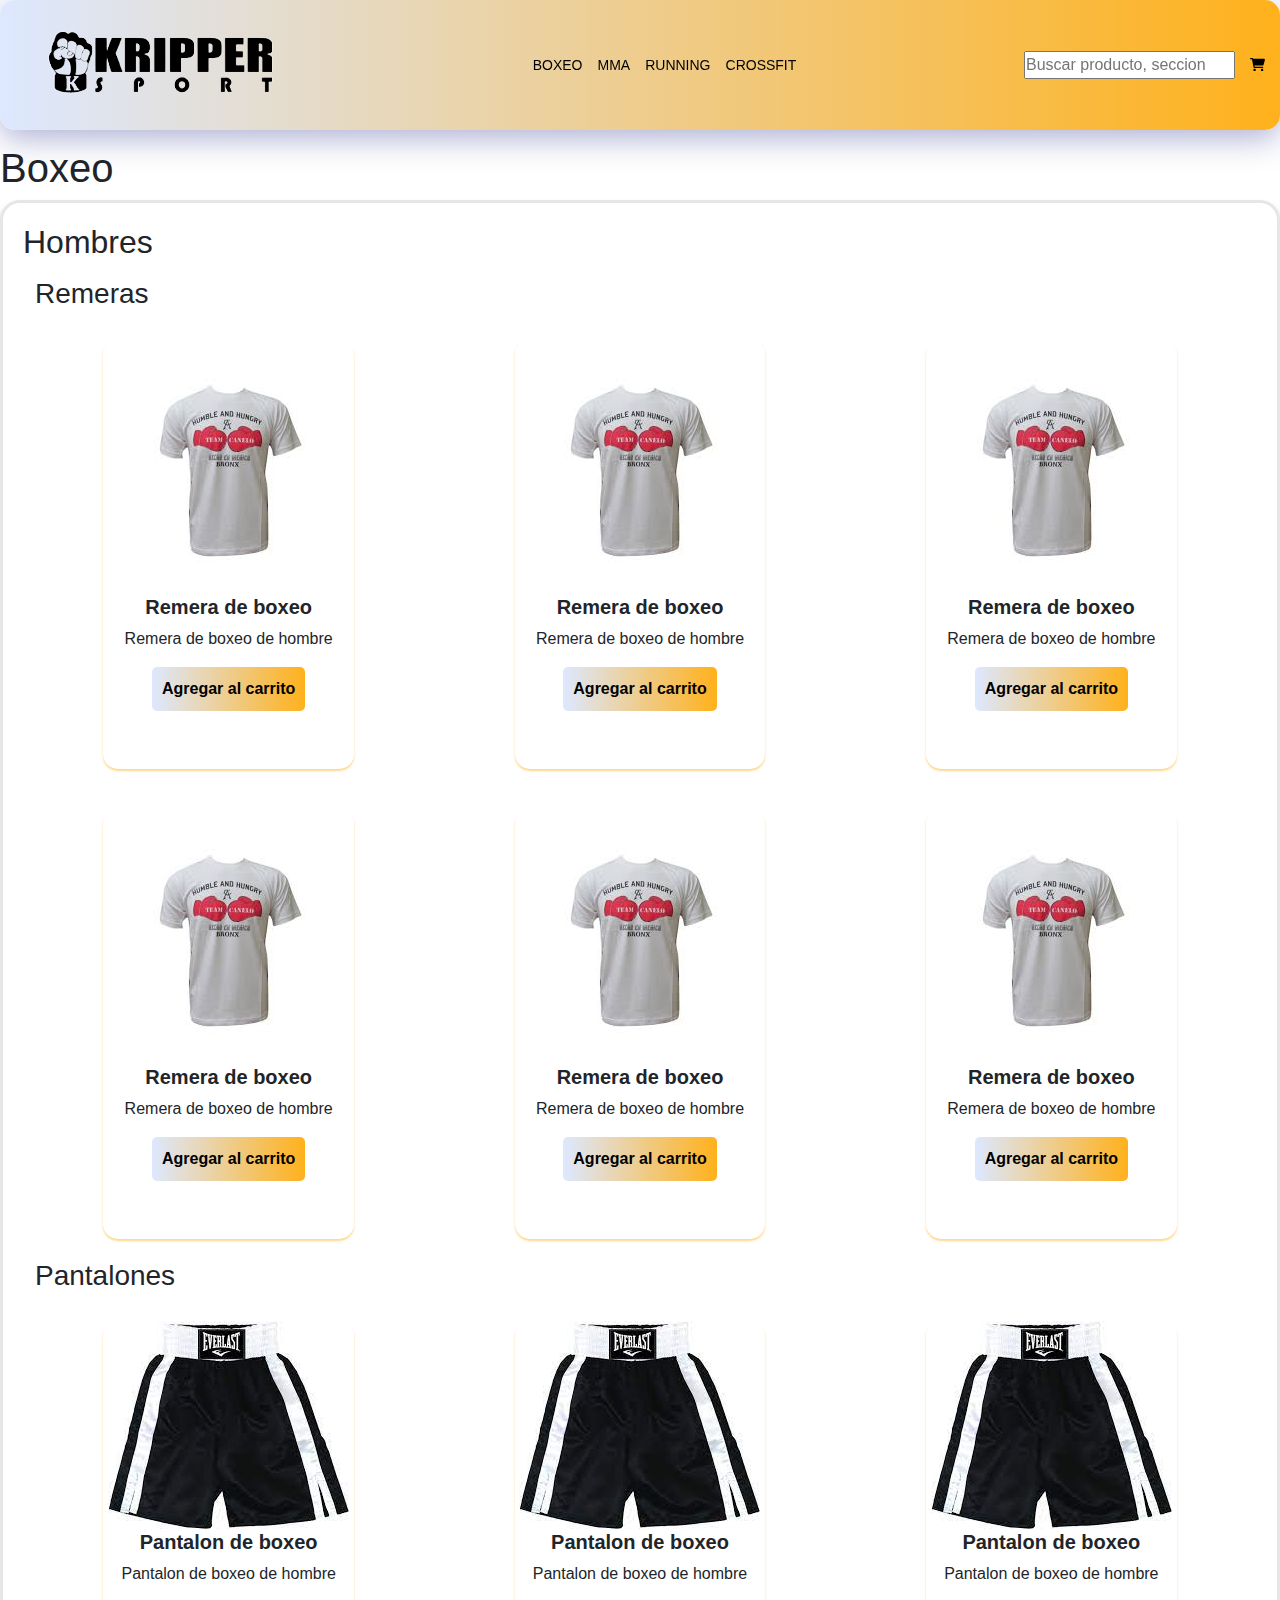
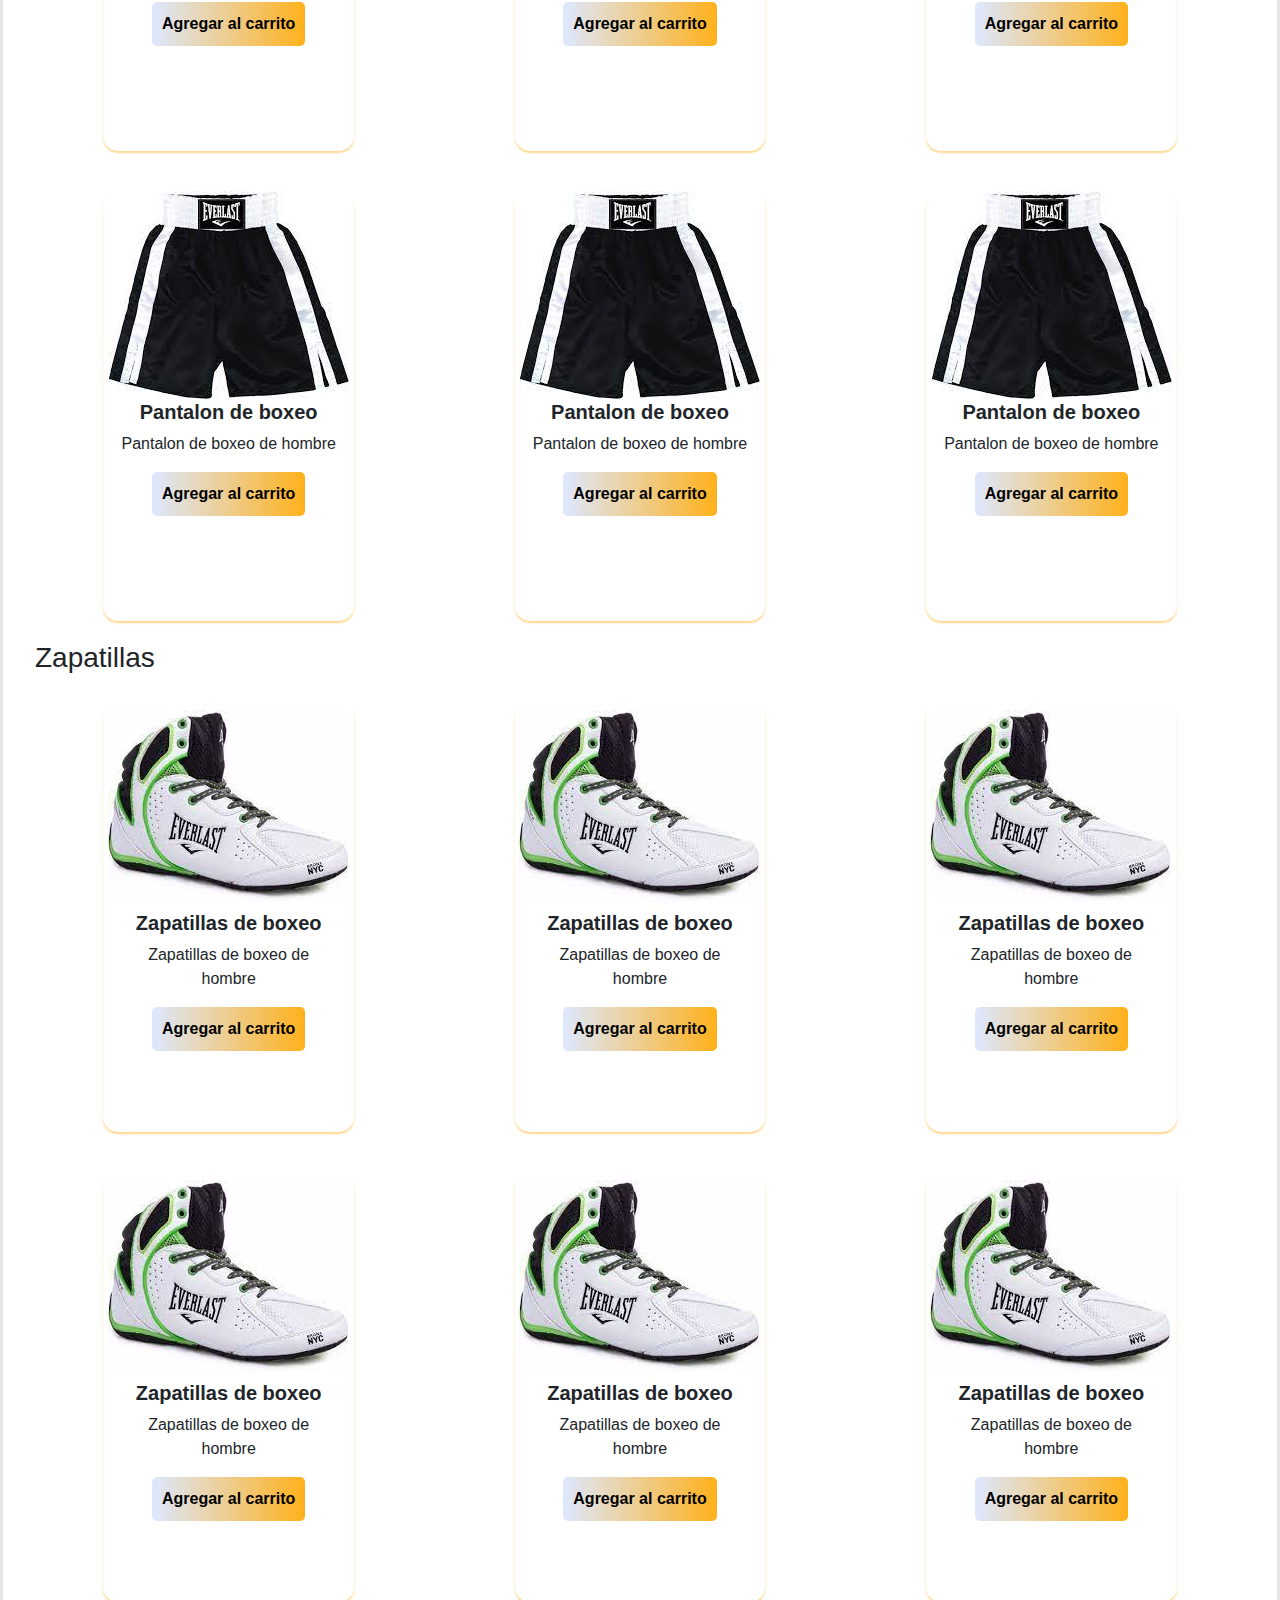
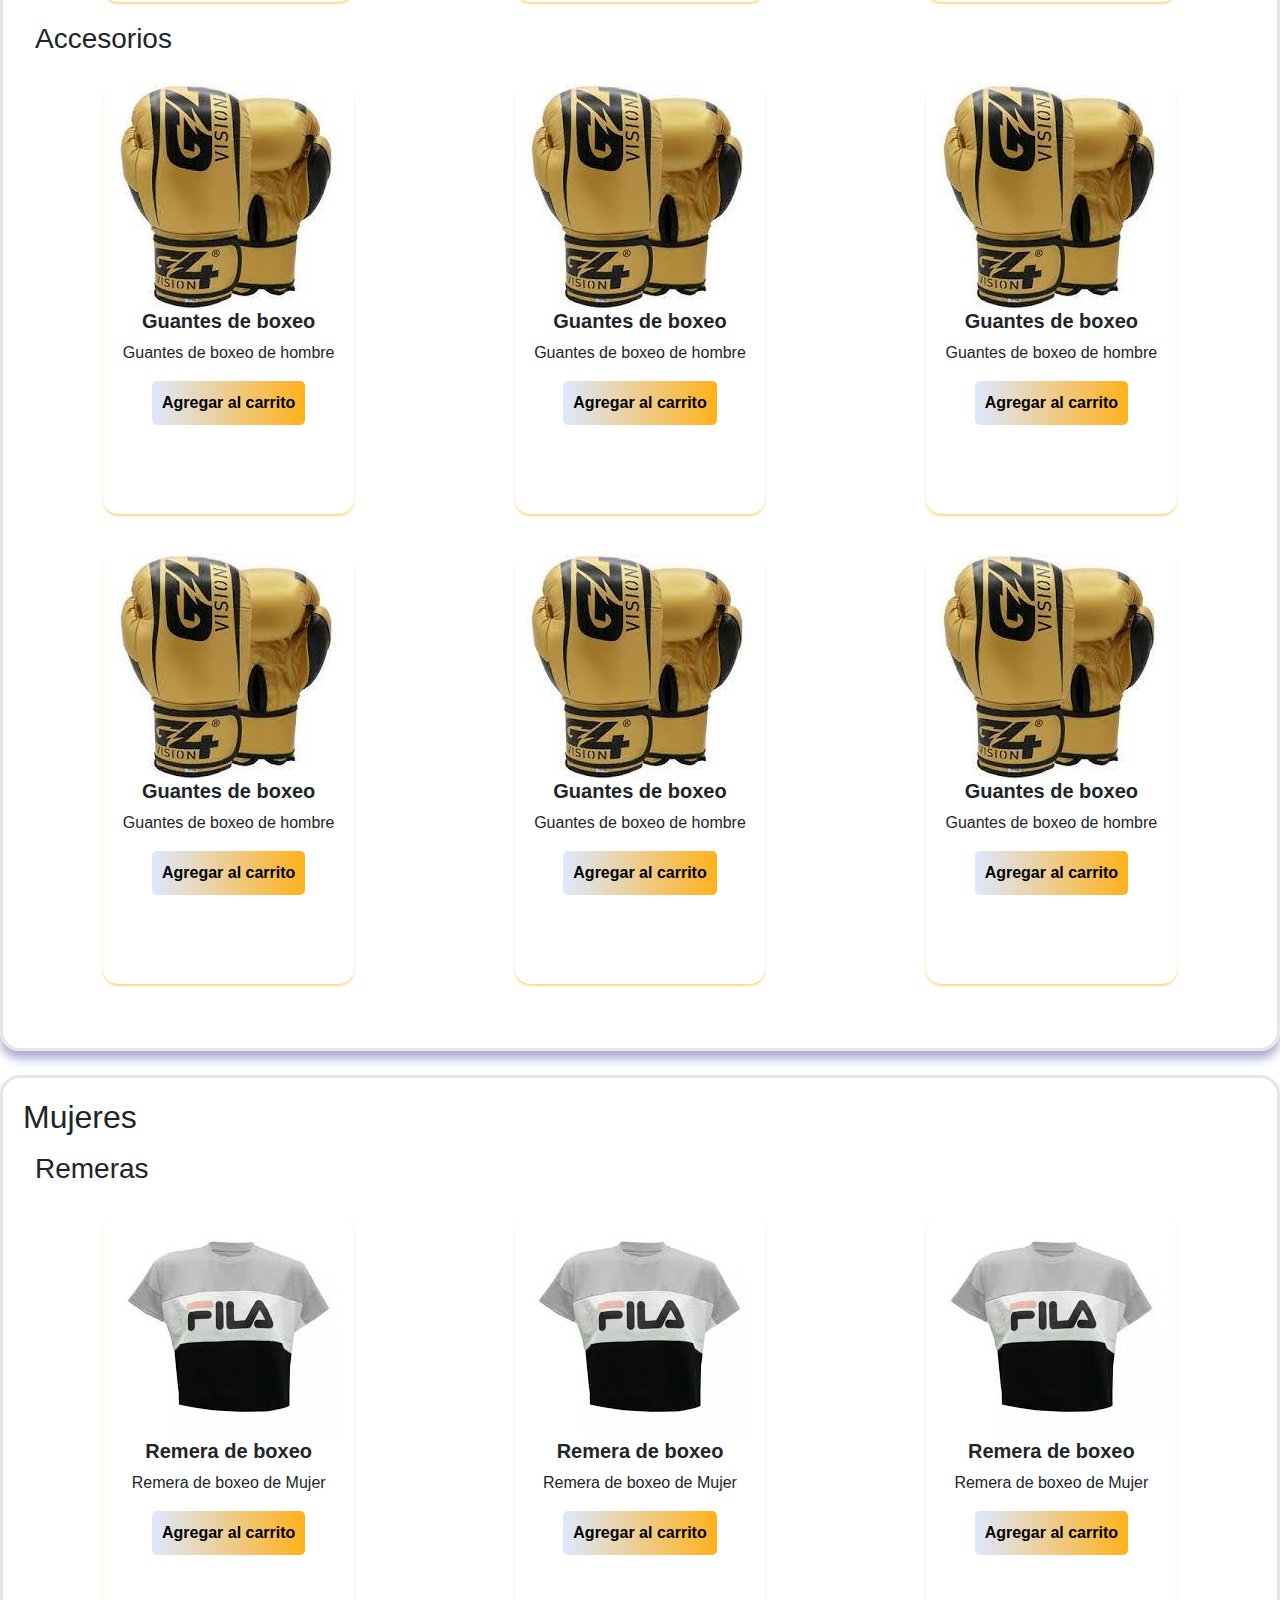
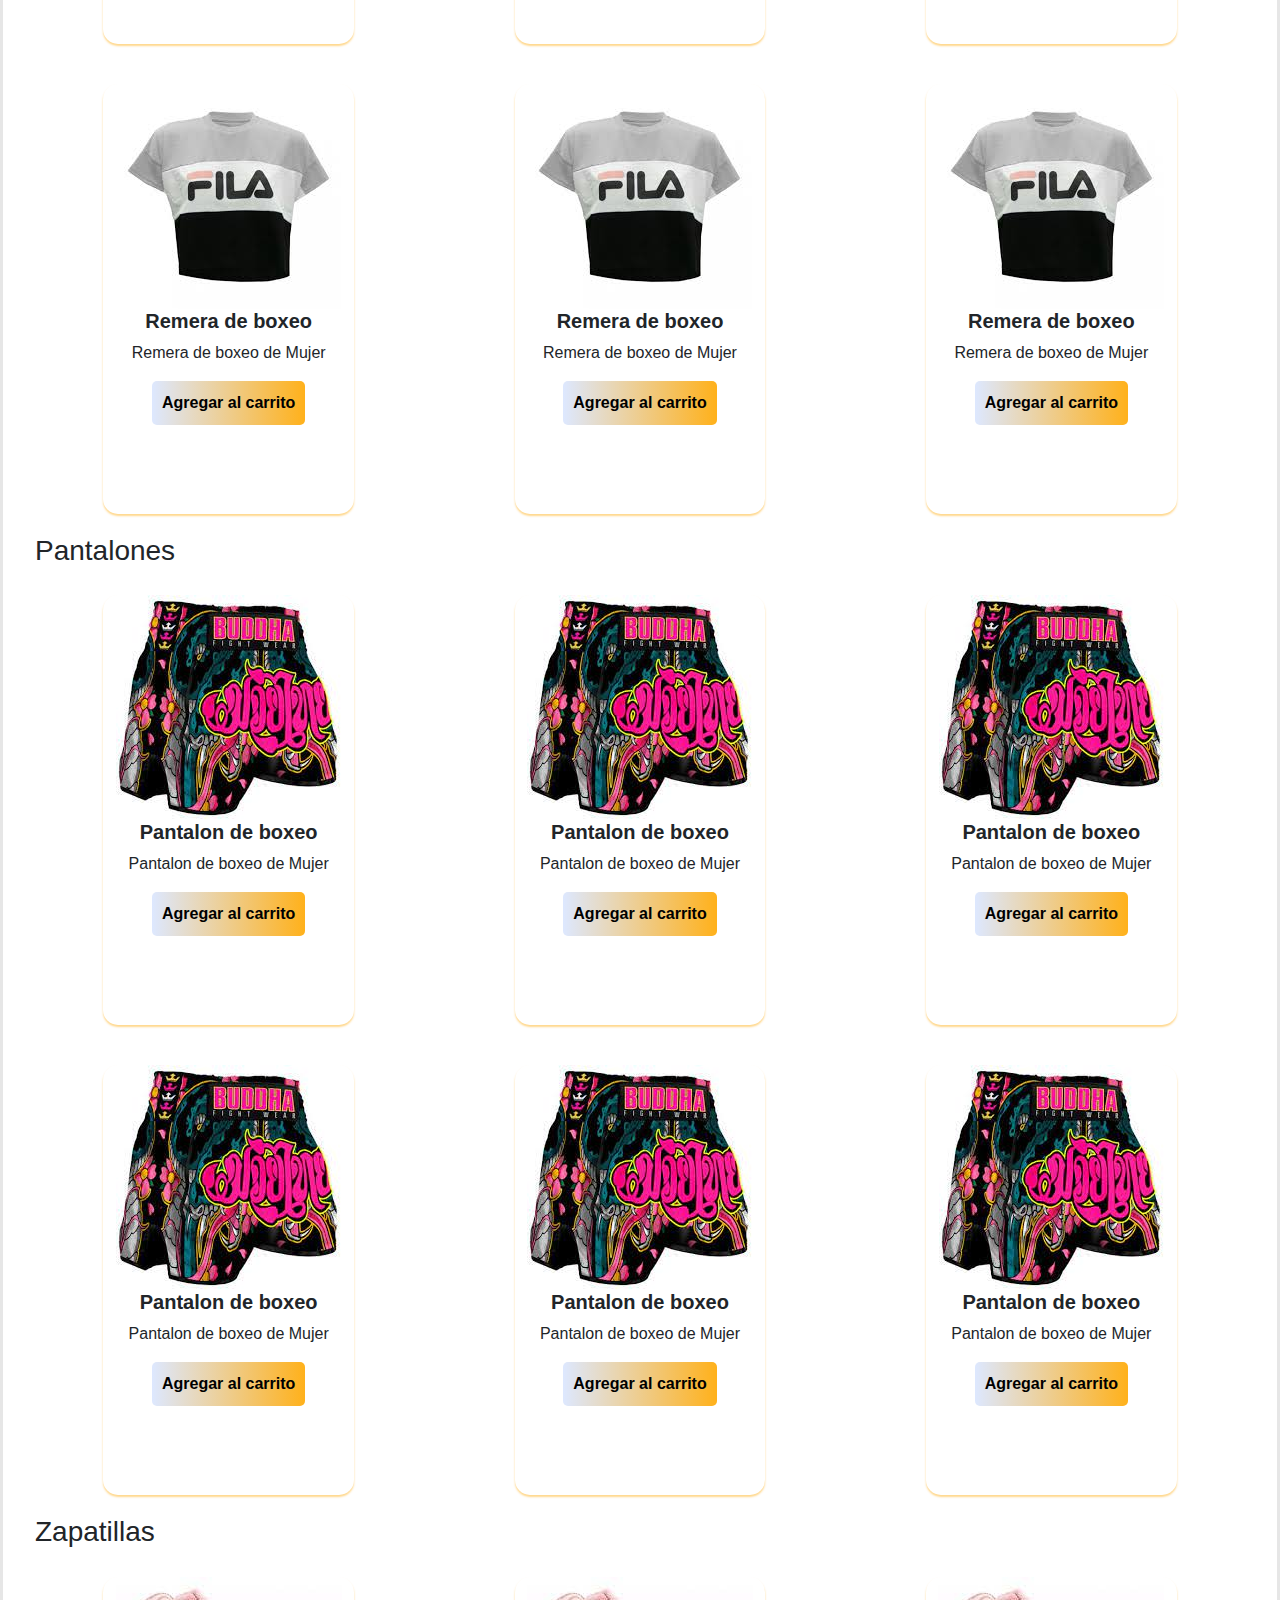
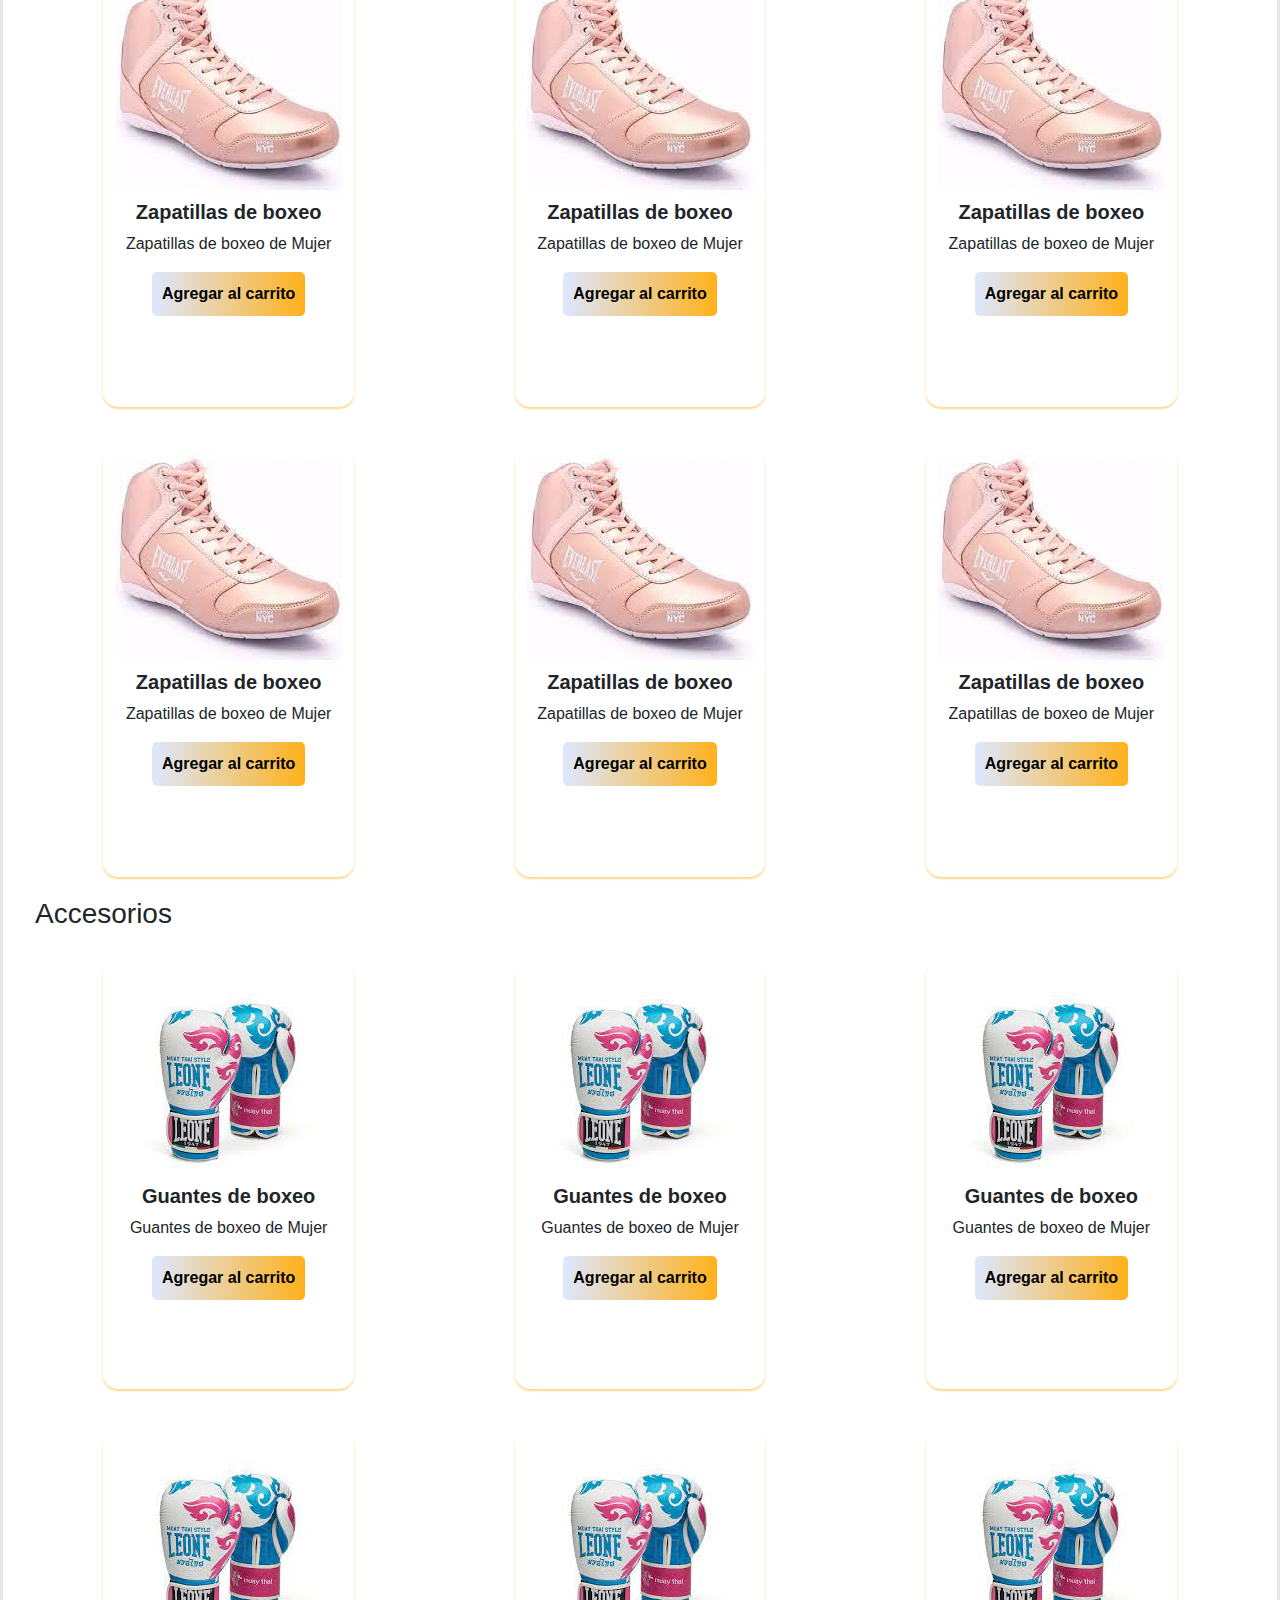
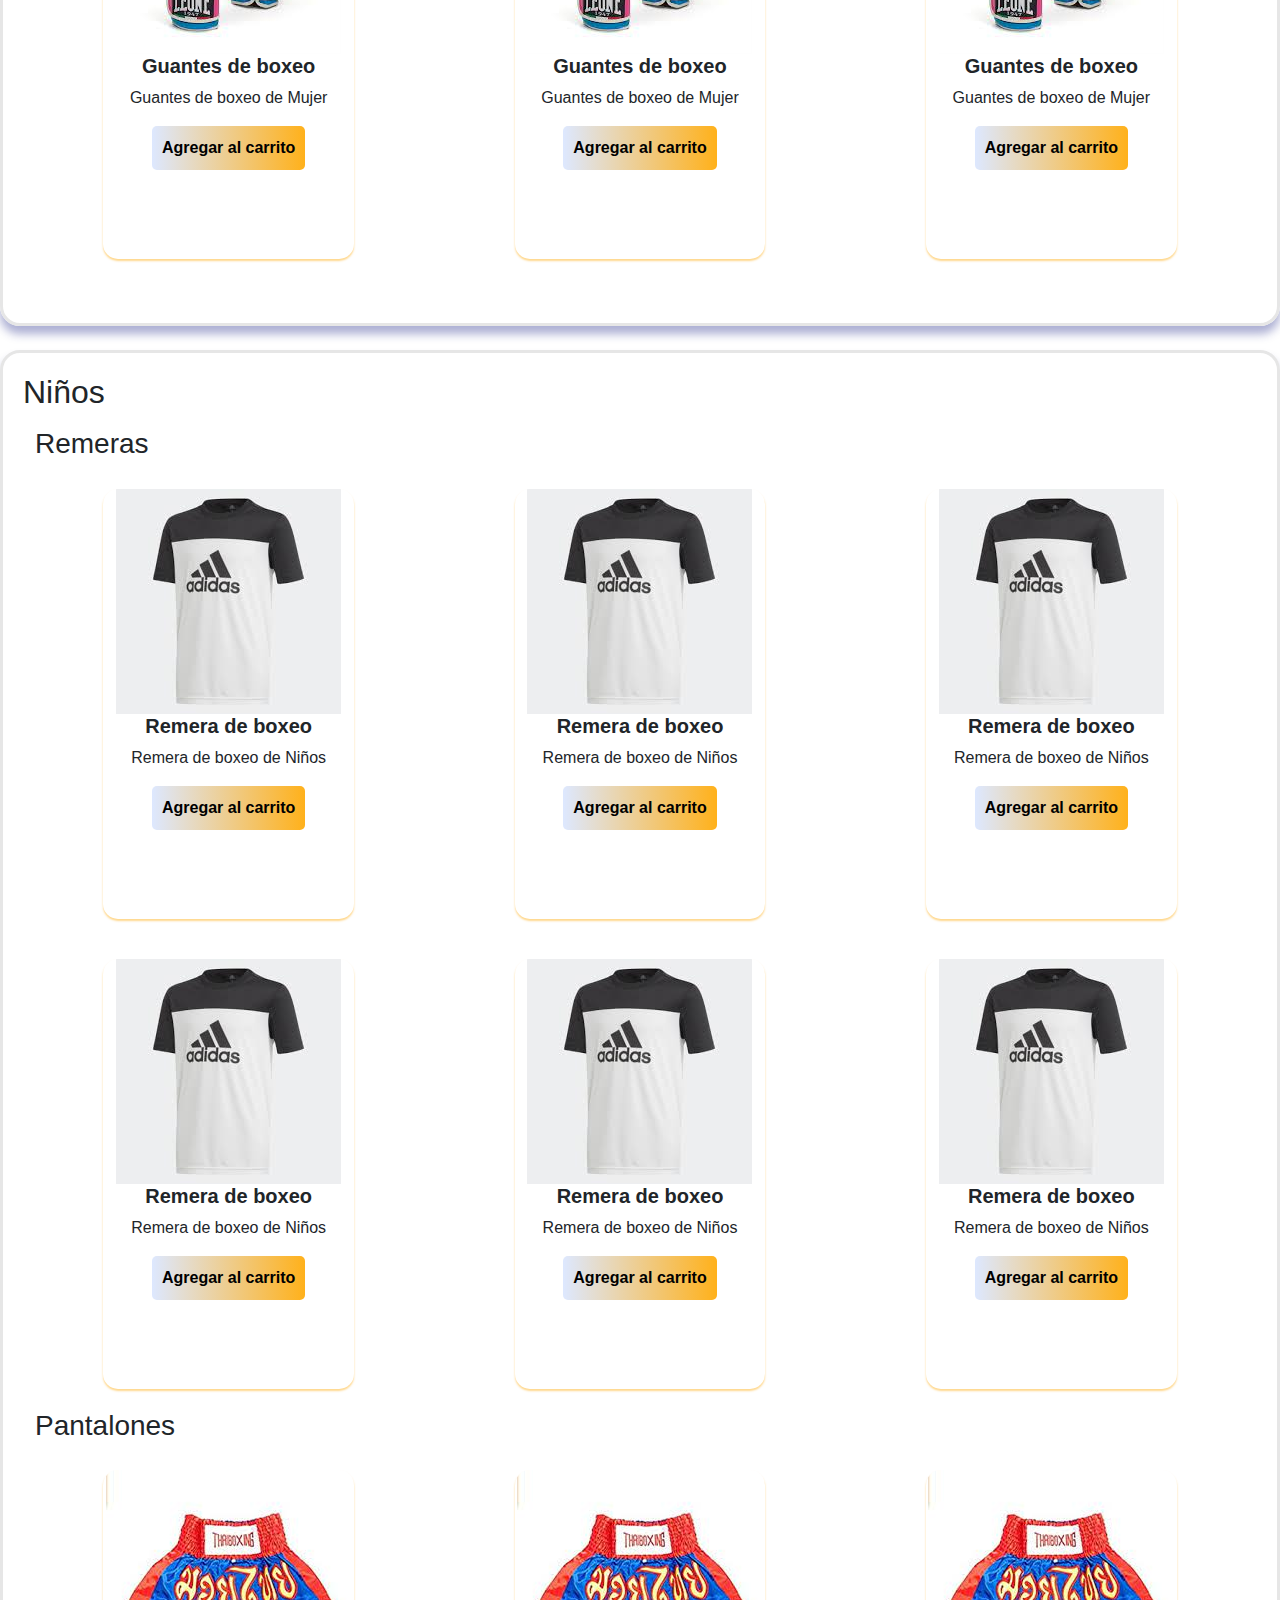
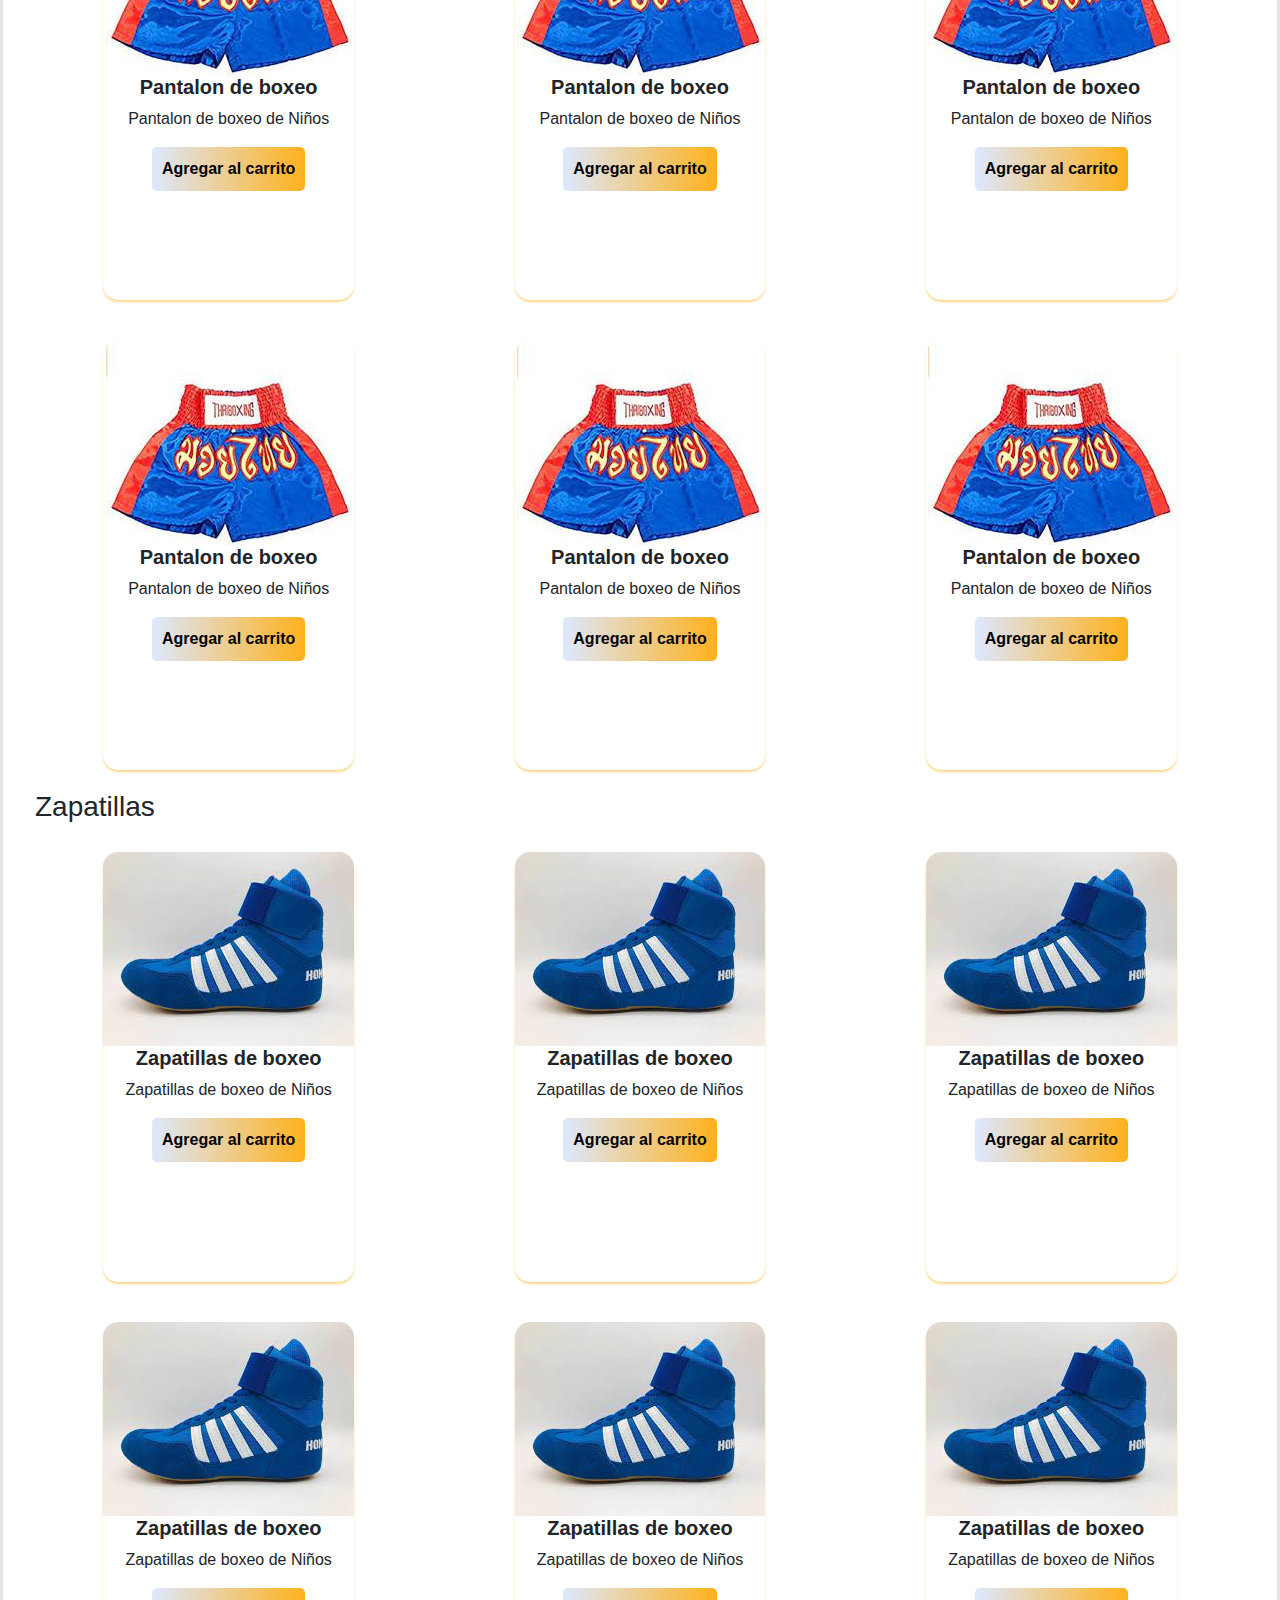
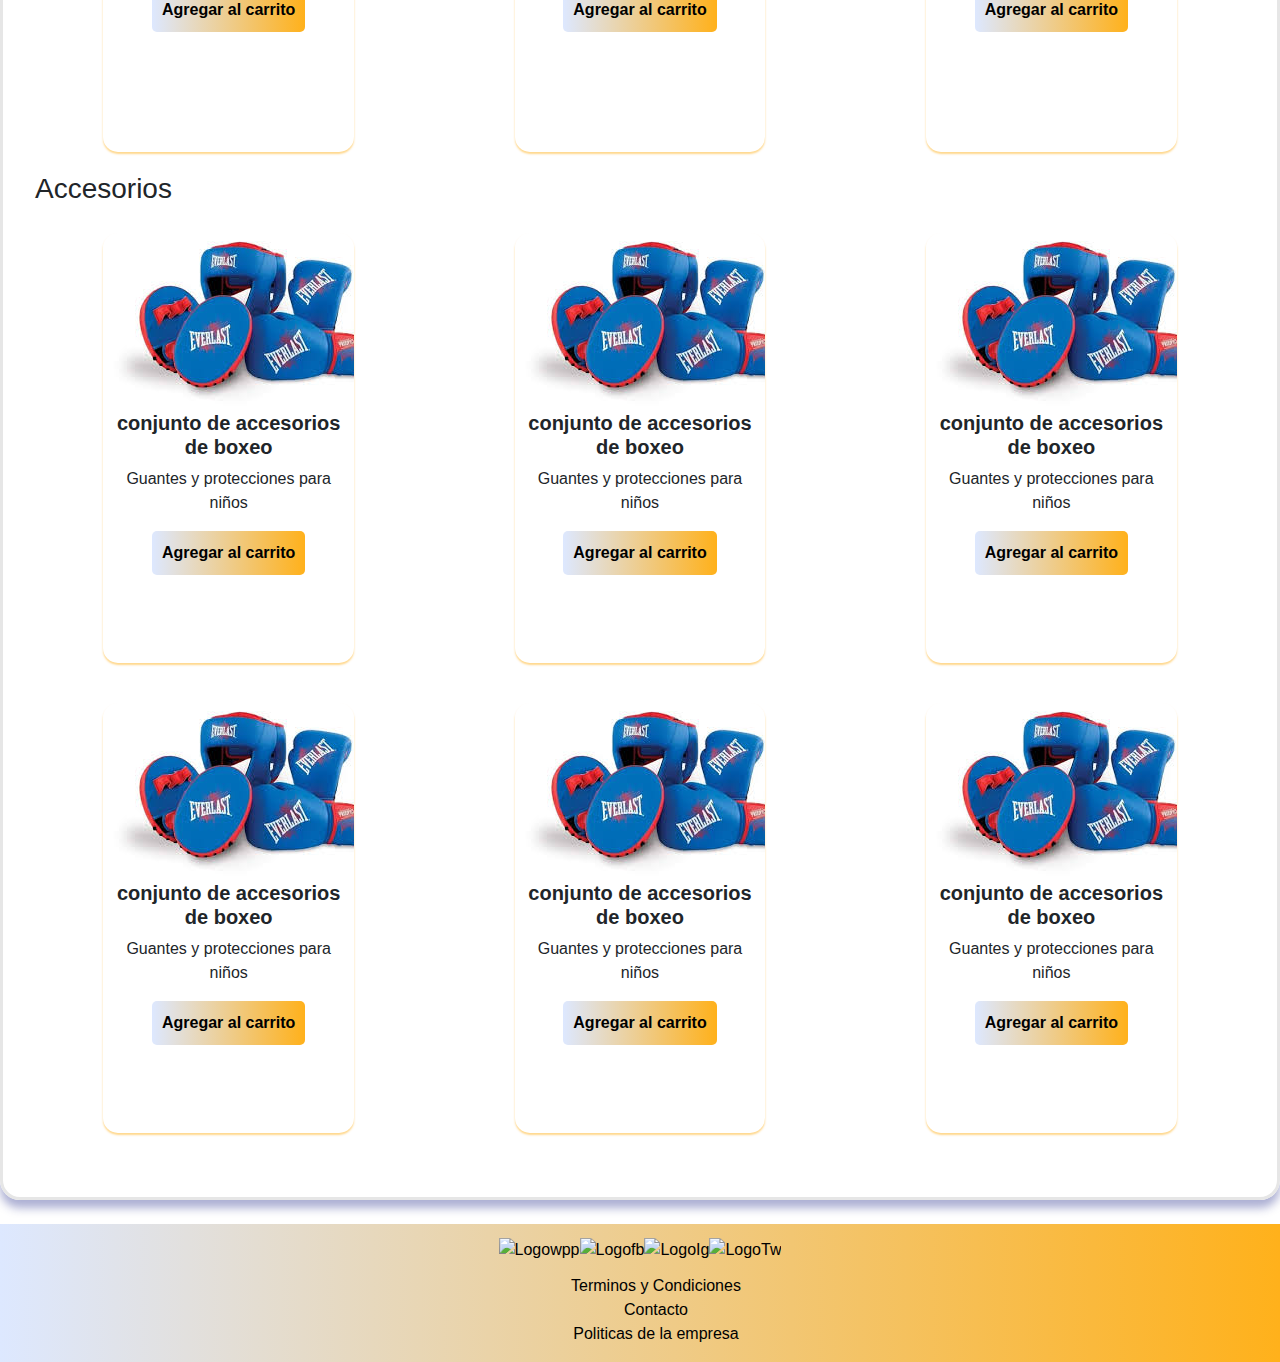
==== commit c8bf1eee: "Realice seo" ====
--- a/secciones/boxeo.html
+++ b/secciones/boxeo.html
@@ -4,9 +4,11 @@
     <meta charset="UTF-8">
     <meta http-equiv="X-UA-Compatible" content="IE=edge">
     <meta name="viewport" content="width=device-width, initial-scale=1.0">
+    <meta name="description" content="KripperSport es una tienda de ropa deportiva especializada. Tenemos las mejores marcas para boxeo. Contamos con la mejor calidad y precios del mercado. ">
+    <meta name="keywords" content="Ropa-hombre,Ropa-Mujer,Ropa-Niño,nike,addidas,boxeo,comprar,deportiva,tienda-de-ropa-deportiva,guantes-boxeo,Accesorios-boxeo,Remera-boxeo,Pantalones-boxeo">
     <link rel="stylesheet" href="../css/bootstrap.min.css">
     <link rel="stylesheet" href="../css/style.css">
-    <title>Boxeo</title>
+    <title>Boxeo-Tienda</title>
 </head>
 <body>
     <header>
--- a/css/style.css
+++ b/css/style.css
@@ -1,296 +1,259 @@
-*
-{
-    margin: 0;
-    padding: 0;
-    font-family: Arial, Helvetica, sans-serif;
-}
-a
-{
-    text-decoration: none;
-    color: black;
-}
-ul
-{
-    list-style: none;
-}
-header
-{
-    width: 100%;
-    height: 120px;
-}
-.logo
-{
-    text-decoration: none;
-    display: flex;
-    align-items: center;
-    text-align: center;
-    padding: 5px 30px;
-    font-size: 30px;
-}
-.logo a
-{
-    color: black;
-    text-decoration: none;
-    font-size: 20px;
-    
-}
-nav
-{
-    display: flex;
-    width: 100%;
-    justify-content: space-between;
-    align-items: center;
-    margin: 0 auto;
-    box-shadow: 0 8px 32px 0 rgba( 31w, 38, 135, 0.37 );
-    position: fixed;
-    z-index: 1001;
-    background-image: linear-gradient(to left, #12cdd4, #B0F6F8);
-    border-radius: 10px;
-    
-}
-
-nav ul
-{
-    display: flex;
-    justify-content: center;
-    flex-wrap: wrap;
-    list-style: none;
-    margin: 0 30px 0 0;
-    padding-left: 0;
-    height: 100%;
-    z-index: 100;
-}
-main ul
-{
-    display: flex;
-    justify-content: center;
-    position: center;
-    list-style: none;
-    margin: 0 30px 0 0;
-    padding-left: 0;
-    height: 100%;
-    z-index: 100;
-}
-nav ul li .animacion
-{
-    display: inline-block;
-    list-style: none;
-    transition: all 2s;
-}
-nav ul li a
-{
-    color: black;
-    text-decoration: none;
-    font-size: 14px;
-    text-transform: uppercase;
-    padding-left: 15px;
-}
-nav ul li .animacion:hover
-{
-    width: 50px;
-    padding: 50px ;
-}
-
-footer
-{
-    background-image: linear-gradient(to left, #12cdd4, #B0F6F8);
-}
-
-.grilla
-{
-    display: grid;
-    grid-template-columns: 30% 70%;
-    grid-template-rows: 15% 15%;
-    row-gap: 20px;
-    grid-template-areas:"h2 ul" "p ul" ;
-}
-h2
-{
-    grid-area: h2;
-}
-p
-{
-    grid-area: p;
-}
-ul
-{
-    grid-area: ul;
-}
-.redes
-{
-    display: flex;
-    justify-content: center;
-    align-items: center;
-    height: 50px;
-}
-.restofooter
-{
-    display: flex; 
-    justify-content: center; 
-    text-align: center;
-}
-.margenes
-{
-    margin: 30px;
-    padding: 30px;
-    background-color: white;
-}
-.relleno
-{
-    background-color: #e6e6e6;
-}
-.fildsetborder
-{
-    border: solid;
-    border-color: #e6e6e6;
-    padding: 20px;
-}
-.fondoDiv
-{
-    background-color: #e6e6e6;
-}
-.contenedor
-{
-    width: 75%;
-    max-width: 1200px;
-    height: 90%;
-    display: flex;
-    flex-wrap: wrap;
-    justify-content: center;
-    margin: auto;
-    
-}
-.contenedor .tarjeta
-{
-    width: 330px;
-    height: 430px;
-    border-radius: 8px;
-    overflow: hidden;
-    margin: 20px;
-    text-align: center;
-    transition: all 0.25s;
-}
-
-.contenedor .tarjeta:hover
-{
-    transform: translateY(-15px);
-}
-.contenedor .tarjeta img
-{
-    width: 330 px;
-    height: 220 px;
-}
-.contenedor .tarjeta h5
-{
-    font-weight: 600;
-}
-.contenedor .tarjeta p
-{
-    padding: 0 1rem;
-    font-size: 16px;
-    font-weight: 300;
-}
-.contenedor .tarjeta button
-{
-    border-width: 0;
-    border-radius: 5px;
-    font-weight: 600;
-   
-}
-#navMma
-{
-    background-image: linear-gradient(to left, #9486F1, #DFFFFF);
-}
-#footMma
-{
-    background-image: linear-gradient(to left, #9486F1, #DFFFFF);
-}
-#navCrossFit 
-{
-    background-image: linear-gradient(to left, #27FF70, #FFE9F7);
-}
-#footCrossFit
-{
-    background-image: linear-gradient(to left, #27FF70, #FFE9F7);
-}
-#navRunning 
-{
-    background-image: linear-gradient(to left, #F875A5, #FFFAFF);
-}
-#footRunning
-{
-    background-image: linear-gradient(to left, #F875A5, #FFFAFF);
-}
-#navBoxeo
-{
-    background-image: linear-gradient(to left, #FFB11B, #DDE8FF);
-}
-#footBoxeo
-{
-    background-image: linear-gradient(to left, #FFB11B, #DDE8FF);
-}
-#fondo
-{
-    background-image: linear-gradient(to bottom, #12cdd4, #B0F6F8);
-}
-#boxeo .contenedor .tarjeta
-{
-    box-shadow: 0 2px 2px rgba(255,177,27,0.5);
-}
-#boxeo .contenedor .tarjeta:hover
-{
-    box-shadow: 0 2px 2px rgba(255,177,27,1);
-}
-#boxeo .contenedor .tarjeta button
-{
-    background-image: linear-gradient(to bottom, #FFB11B, #DDE8FF);
-}
-#mma .contenedor .tarjeta
-{
-    box-shadow: 0 2px 2px rgba(148,134,241,0.5);
-}
-#mma .contenedor .tarjeta:hover
-{
-    box-shadow: 0 2px 2px rgba(148,134,241,1);
-}
-#mma .contenedor .tarjeta button
-{
-    background-image: linear-gradient(to bottom, #9486F1, #DFFFFF);
-}
-#running .contenedor .tarjeta
-{
-    box-shadow: 0 2px 2px rgba(248,117,165,0.5);
-}
-#running .contenedor .tarjeta:hover 
-{
-    box-shadow: 0 2px 2px rgba(248,117,165,1);
-}
-#running .contenedor .tarjeta button
-{
-    background-image: linear-gradient(to bottom, #F875A5, #FFFAFF);
-}
-#inicio .contenedor .tarjeta
-{
-    box-shadow: 0 2px 2px rgba(18,205,212,0.5);
-}
-#inicio .contenedor .tarjeta:hover
-{
-    box-shadow: 0 2px 2px rgba(18,205,212,1);
-}
-#inicio .contenedor .tarjeta button
-{
-    background-image: linear-gradient(to bottom, #12cdd4, #B0F6F8);
-}
-#crossFit .contenedor .tarjeta
-{
-    box-shadow: 0 2px 2px rgba(39,255,112,0.5);
-}
-#crossFit .contenedor .tarjeta:hover
-{
-    box-shadow: 0 2px 2px rgba(39,255,112,1);
-}
-#crossFit .contenedor .tarjeta button
-{
-    background-image: linear-gradient(to bottom, #27FF70, #FFE9F7);
-}
-
+* {
+  margin: 0;
+  padding: 0;
+  font-family: Arial, Helvetica, sans-serif;
+}
+
+a, nav ul li a, .logo a {
+  text-decoration: none;
+  color: black;
+}
+
+ul {
+  list-style: none;
+}
+
+header {
+  width: 100%;
+  height: 120px;
+}
+
+.logo {
+  text-decoration: none;
+  display: flex;
+  align-items: center;
+  text-align: center;
+  padding: 5px 30px;
+  font-size: 30px;
+}
+.logo a {
+  font-size: 20px;
+}
+
+nav {
+  display: flex;
+  width: 100%;
+  justify-content: space-between;
+  align-items: center;
+  margin: 0 auto;
+  box-shadow: 0 8px 32px 0 rgba(31, 38, 135, 0.37);
+  position: fixed;
+  z-index: 1001;
+  background-image: linear-gradient(to left, #12cdd4, #B0F6F8);
+  border-radius: 15px;
+}
+nav ul {
+  display: flex;
+  justify-content: center;
+  list-style: none;
+  margin: 0 30px 0 0;
+  padding-left: 0;
+  height: 100%;
+  z-index: 100;
+  flex-wrap: wrap;
+}
+nav ul li a, nav ul li .logo a, .logo nav ul li a {
+  font-size: 14px;
+  text-transform: uppercase;
+  padding-left: 15px;
+}
+nav ul li .animacion {
+  display: inline-block;
+  list-style: none;
+  transition: all;
+}
+nav ul li .animacion:hover {
+  transform: translateY(-5px);
+  color: black;
+}
+
+main ul {
+  display: flex;
+  justify-content: center;
+  list-style: none;
+  margin: 0 30px 0 0;
+  padding-left: 0;
+  height: 100%;
+  z-index: 100;
+  position: center;
+}
+
+.contenedor {
+  width: 75%;
+  max-width: 1200px;
+  height: 90%;
+  display: flex;
+  flex-wrap: wrap;
+  justify-content: center;
+  margin: auto;
+}
+.contenedor .tarjeta {
+  width: 330px;
+  height: 430px;
+  border-radius: 15px;
+  overflow: hidden;
+  margin: 20px;
+  text-align: center;
+  transition: all 0.25s;
+}
+.contenedor .tarjeta img {
+  width: 330 px;
+  height: 220 px;
+}
+.contenedor .tarjeta h5 {
+  font-weight: 600;
+}
+.contenedor .tarjeta h6 {
+  font-weight: 600;
+}
+.contenedor .tarjeta p {
+  padding: 0 1rem;
+  font-size: 16px;
+  font-weight: 300;
+}
+.contenedor .tarjeta button {
+  padding: 10px;
+  border-width: 0;
+  border-radius: 5px;
+  font-weight: 600;
+  transition: all;
+}
+.contenedor .tarjeta button:hover {
+  transform: translateY(-5px);
+  box-shadow: 0 2px 2px rgba(31, 38, 135, 0.37);
+}
+.contenedor .tarjeta:hover {
+  transform: translateY(-15px);
+}
+
+footer {
+  background-image: linear-gradient(to left, #12cdd4, #B0F6F8);
+}
+
+.redes {
+  display: flex;
+  justify-content: center;
+  align-items: center;
+  height: 50px;
+}
+
+.restofooter {
+  display: flex;
+  justify-content: center;
+  text-align: center;
+}
+
+.margenes {
+  margin: 30px;
+  padding: 30px;
+  background-color: white;
+}
+
+.relleno {
+  background-color: #e6e6e6;
+}
+
+.fildsetborder {
+  border: solid;
+  border-radius: 20px;
+  border-color: #e6e6e6;
+  padding: 20px;
+  box-shadow: 0 8px 10px 0 rgba(31, 38, 135, 0.37);
+}
+
+.fondoDiv {
+  border-radius: 20px;
+  background-color: #e6e6e6;
+}
+.fondoDiv h2 {
+  margin: 10px;
+}
+.fondoDiv p {
+  margin: 10px;
+}
+
+#navMma {
+  background-image: linear-gradient(to left, #9486F1, #DFFFFF);
+}
+
+#footMma {
+  background-image: linear-gradient(to left, #9486F1, #DFFFFF);
+}
+
+#navCrossFit {
+  background-image: linear-gradient(to left, #27FF70, #FFE9F7);
+}
+
+#footCrossFit {
+  background-image: linear-gradient(to left, #27FF70, #FFE9F7);
+}
+
+#navRunning {
+  background-image: linear-gradient(to left, #F875A5, #FFFAFF);
+}
+
+#footRunning {
+  background-image: linear-gradient(to left, #F875A5, #FFFAFF);
+}
+
+#navBoxeo {
+  background-image: linear-gradient(to left, #FFB11B, #DDE8FF);
+}
+
+#footBoxeo {
+  background-image: linear-gradient(to left, #FFB11B, #DDE8FF);
+}
+
+#fondo {
+  background-image: linear-gradient(to left, #12cdd4, #B0F6F8);
+}
+
+#boxeo .contenedor .tarjeta {
+  box-shadow: 0 2px 2px rgba(255, 177, 27, 0.5);
+}
+#boxeo .contenedor .tarjeta button {
+  background-image: linear-gradient(to left, #FFB11B, #DDE8FF);
+}
+#boxeo .contenedor .tarjeta:hover {
+  box-shadow: 0 2px 2px rgb(255, 177, 27);
+}
+
+#mma .contenedor .tarjeta {
+  box-shadow: 0 2px 2px rgba(148, 134, 241, 0.5);
+}
+#mma .contenedor .tarjeta button {
+  background-image: linear-gradient(to left, #9486F1, #DFFFFF);
+}
+#mma .contenedor .tarjeta:hover {
+  box-shadow: 0 2px 2px rgb(148, 134, 241);
+}
+
+#running .contenedor .tarjeta {
+  box-shadow: 0 2px 2px rgba(248, 117, 165, 0.5);
+}
+#running .contenedor .tarjeta button {
+  background-image: linear-gradient(to left, #F875A5, #FFFAFF);
+}
+#running .contenedor .tarjeta:hover {
+  box-shadow: 0 2px 2px rgb(248, 117, 165);
+}
+
+#inicio .contenedor .tarjeta {
+  box-shadow: 0 2px 2px rgba(18, 205, 212, 0.5);
+}
+#inicio .contenedor .tarjeta button {
+  background-image: linear-gradient(to left, #12cdd4, #B0F6F8);
+}
+#inicio .contenedor .tarjeta:hover {
+  box-shadow: 0 2px 2px rgb(18, 205, 212);
+}
+
+#crossFit .contenedor .tarjeta {
+  box-shadow: 0 2px 2px rgba(39, 255, 112, 0.5);
+}
+#crossFit .contenedor .tarjeta button {
+  background-image: linear-gradient(to left, #27FF70, #FFE9F7);
+}
+#crossFit .contenedor .tarjeta:hover {
+  box-shadow: 0 2px 2px rgb(39, 255, 112);
+}/*# sourceMappingURL=style.css.map */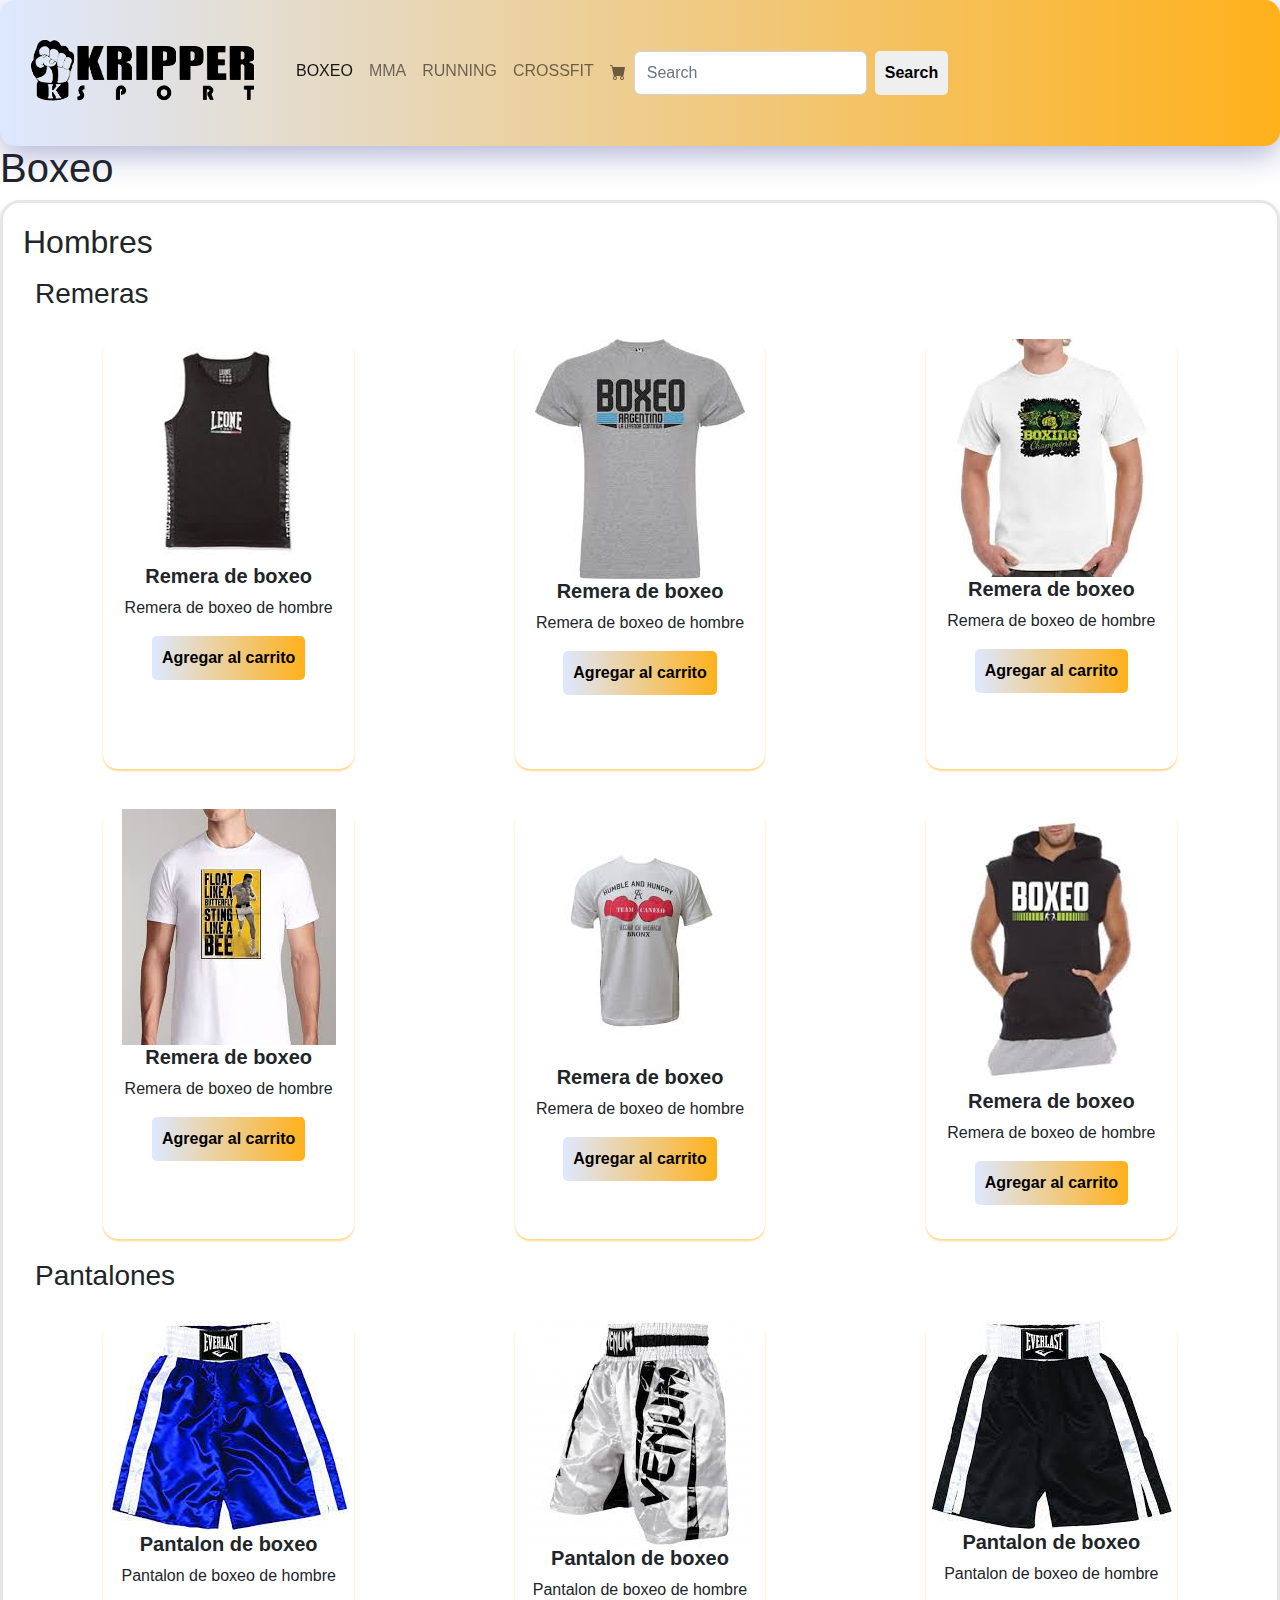
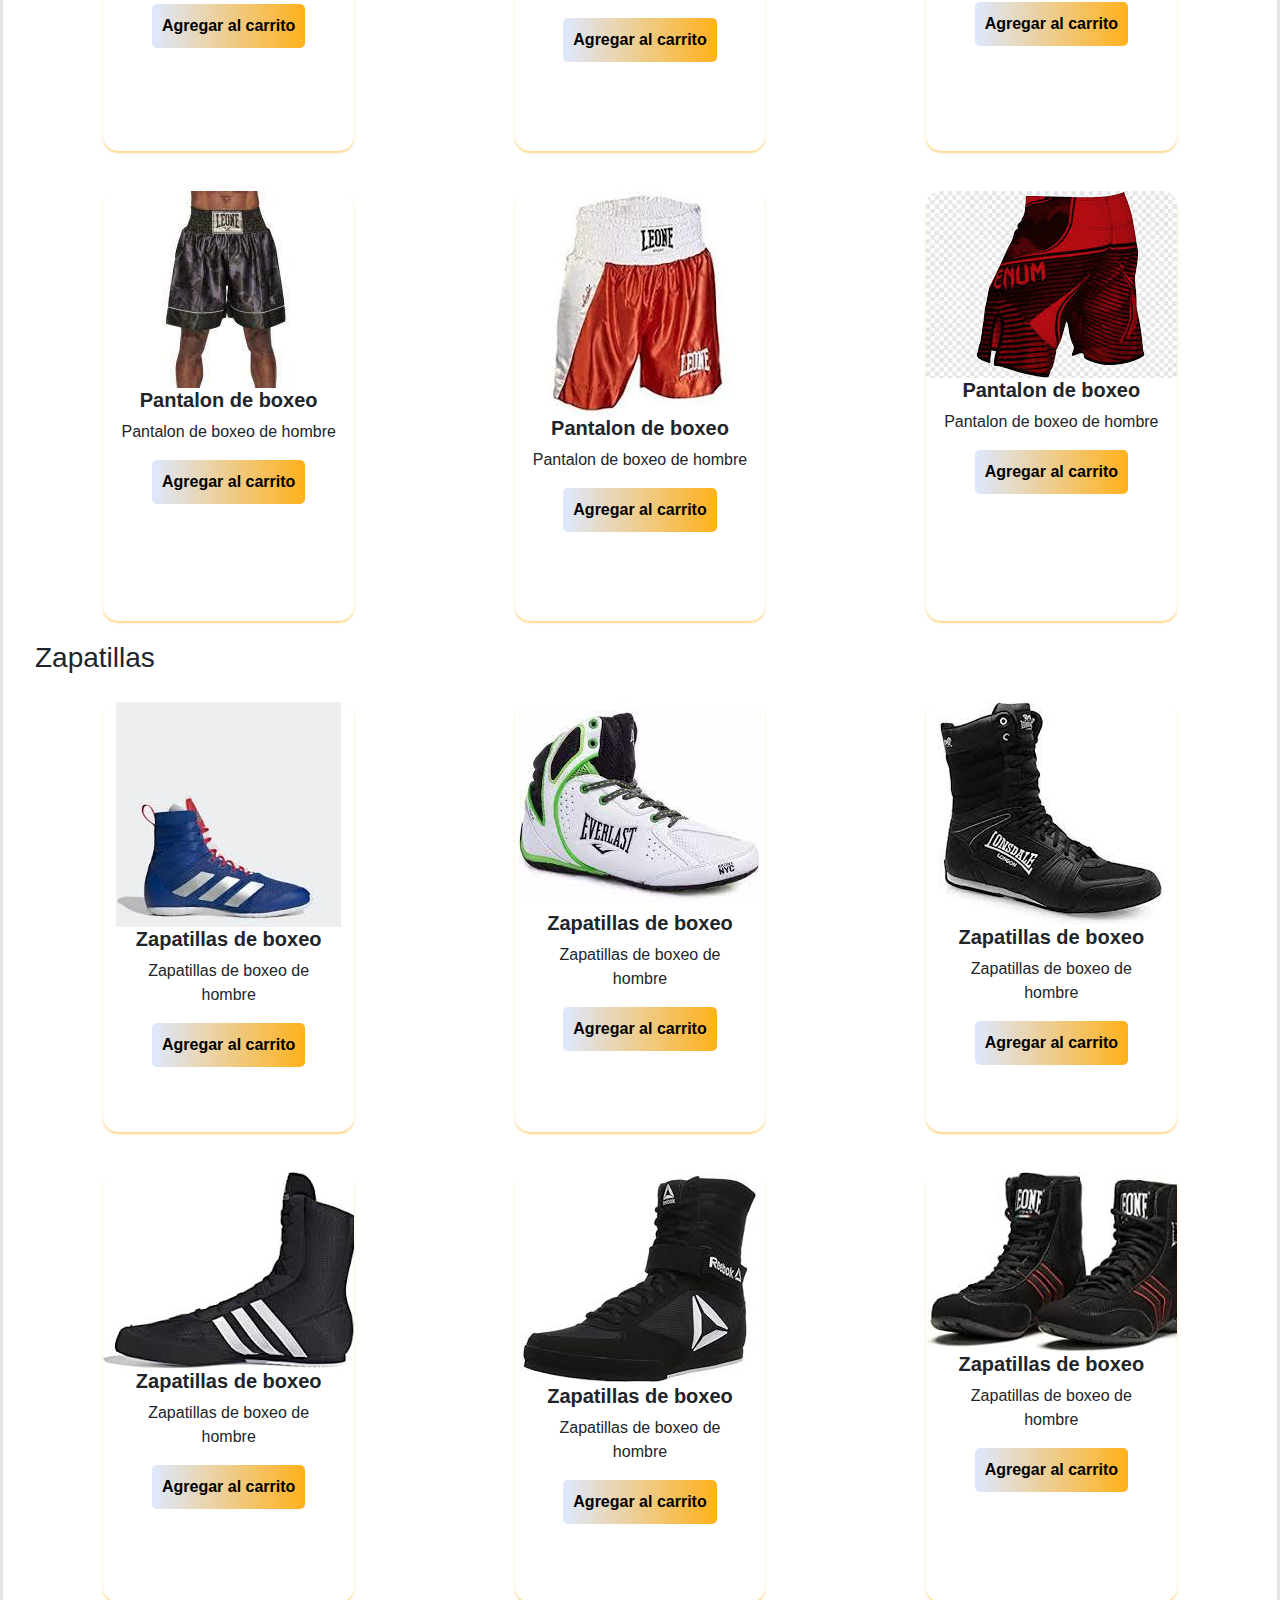
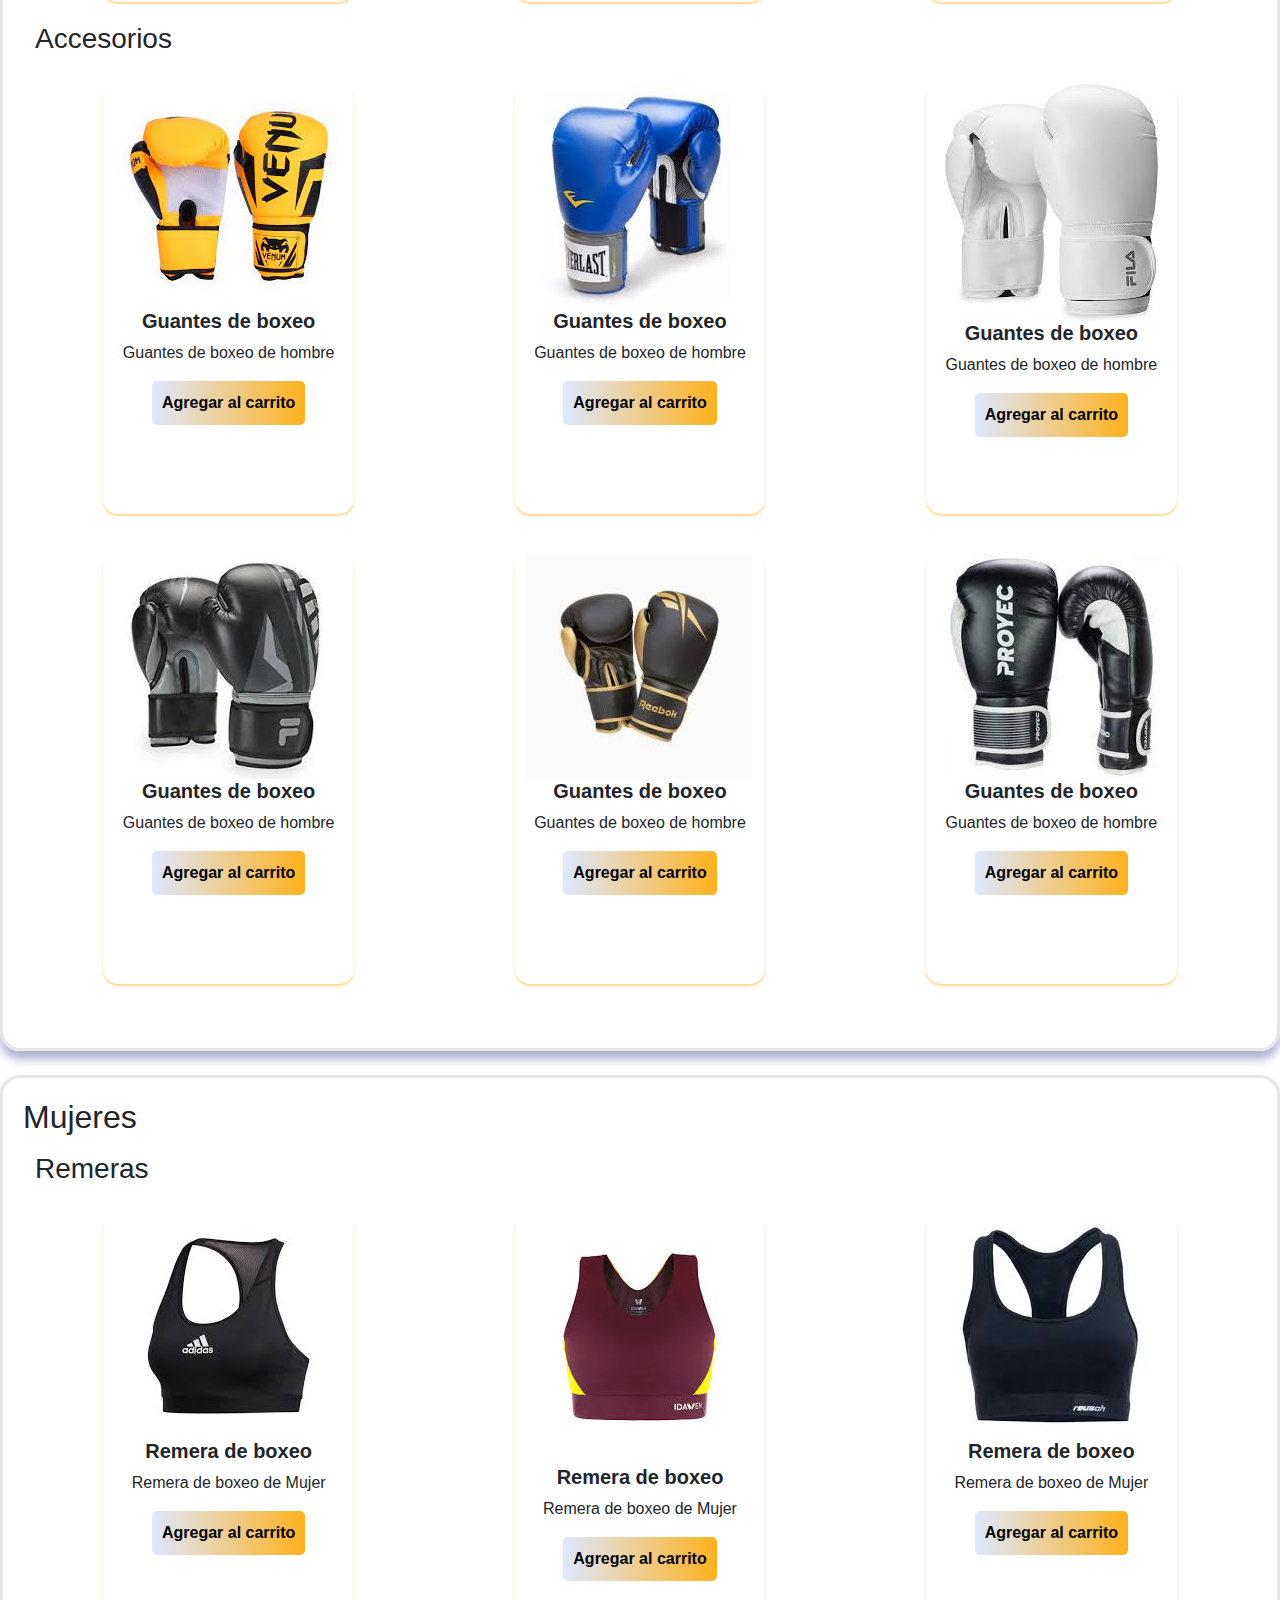
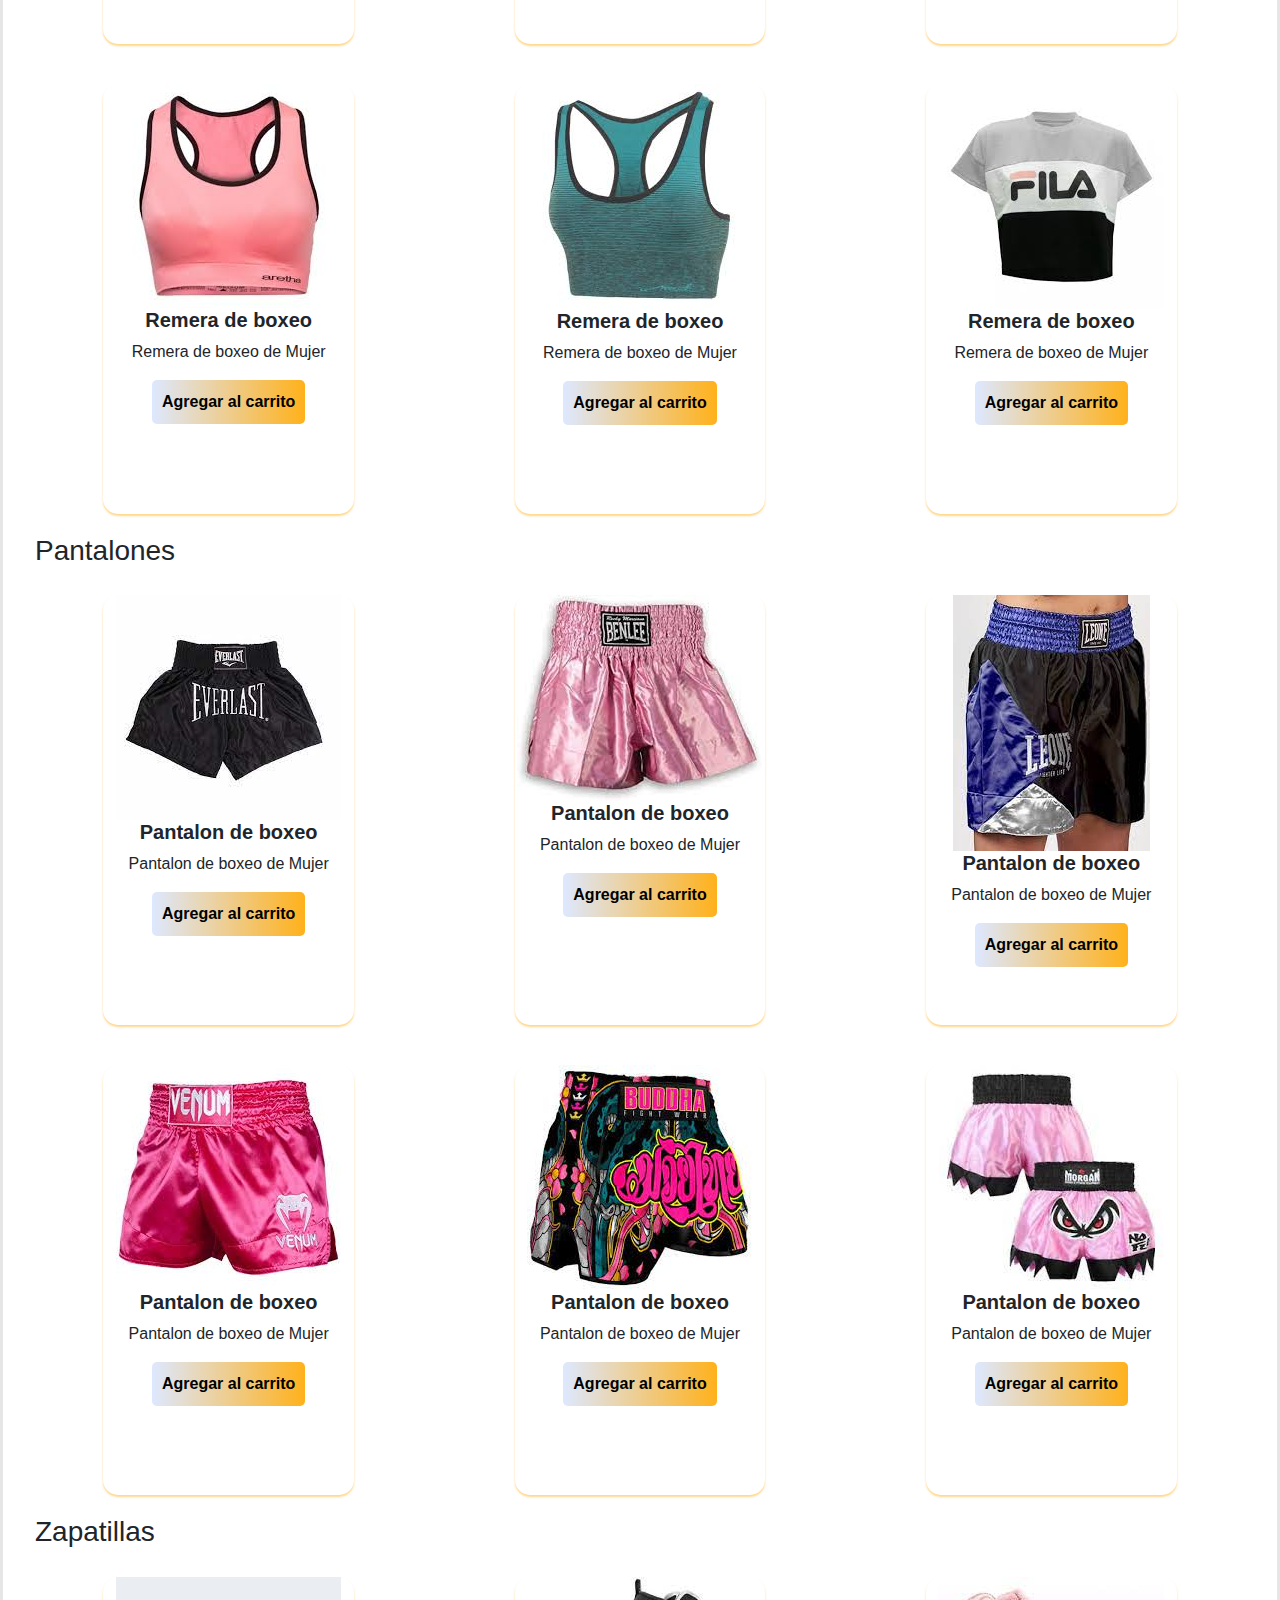
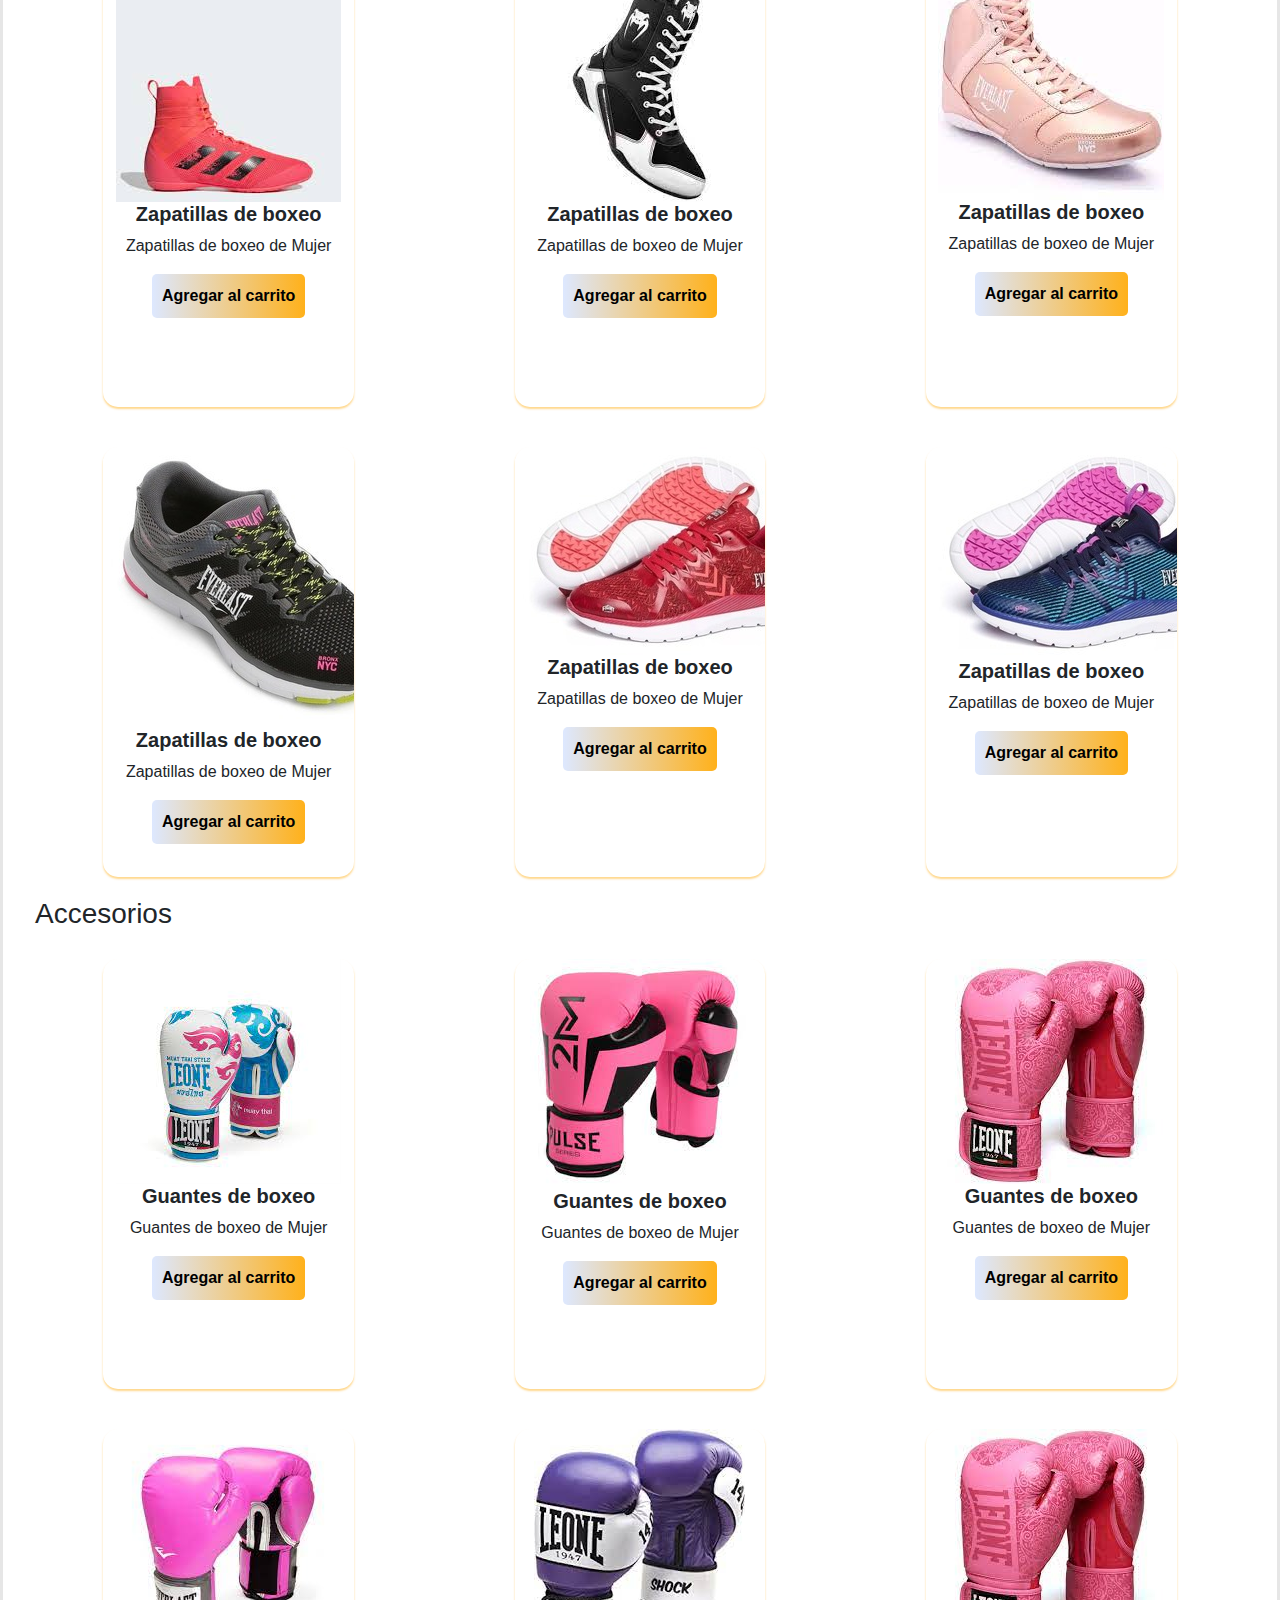
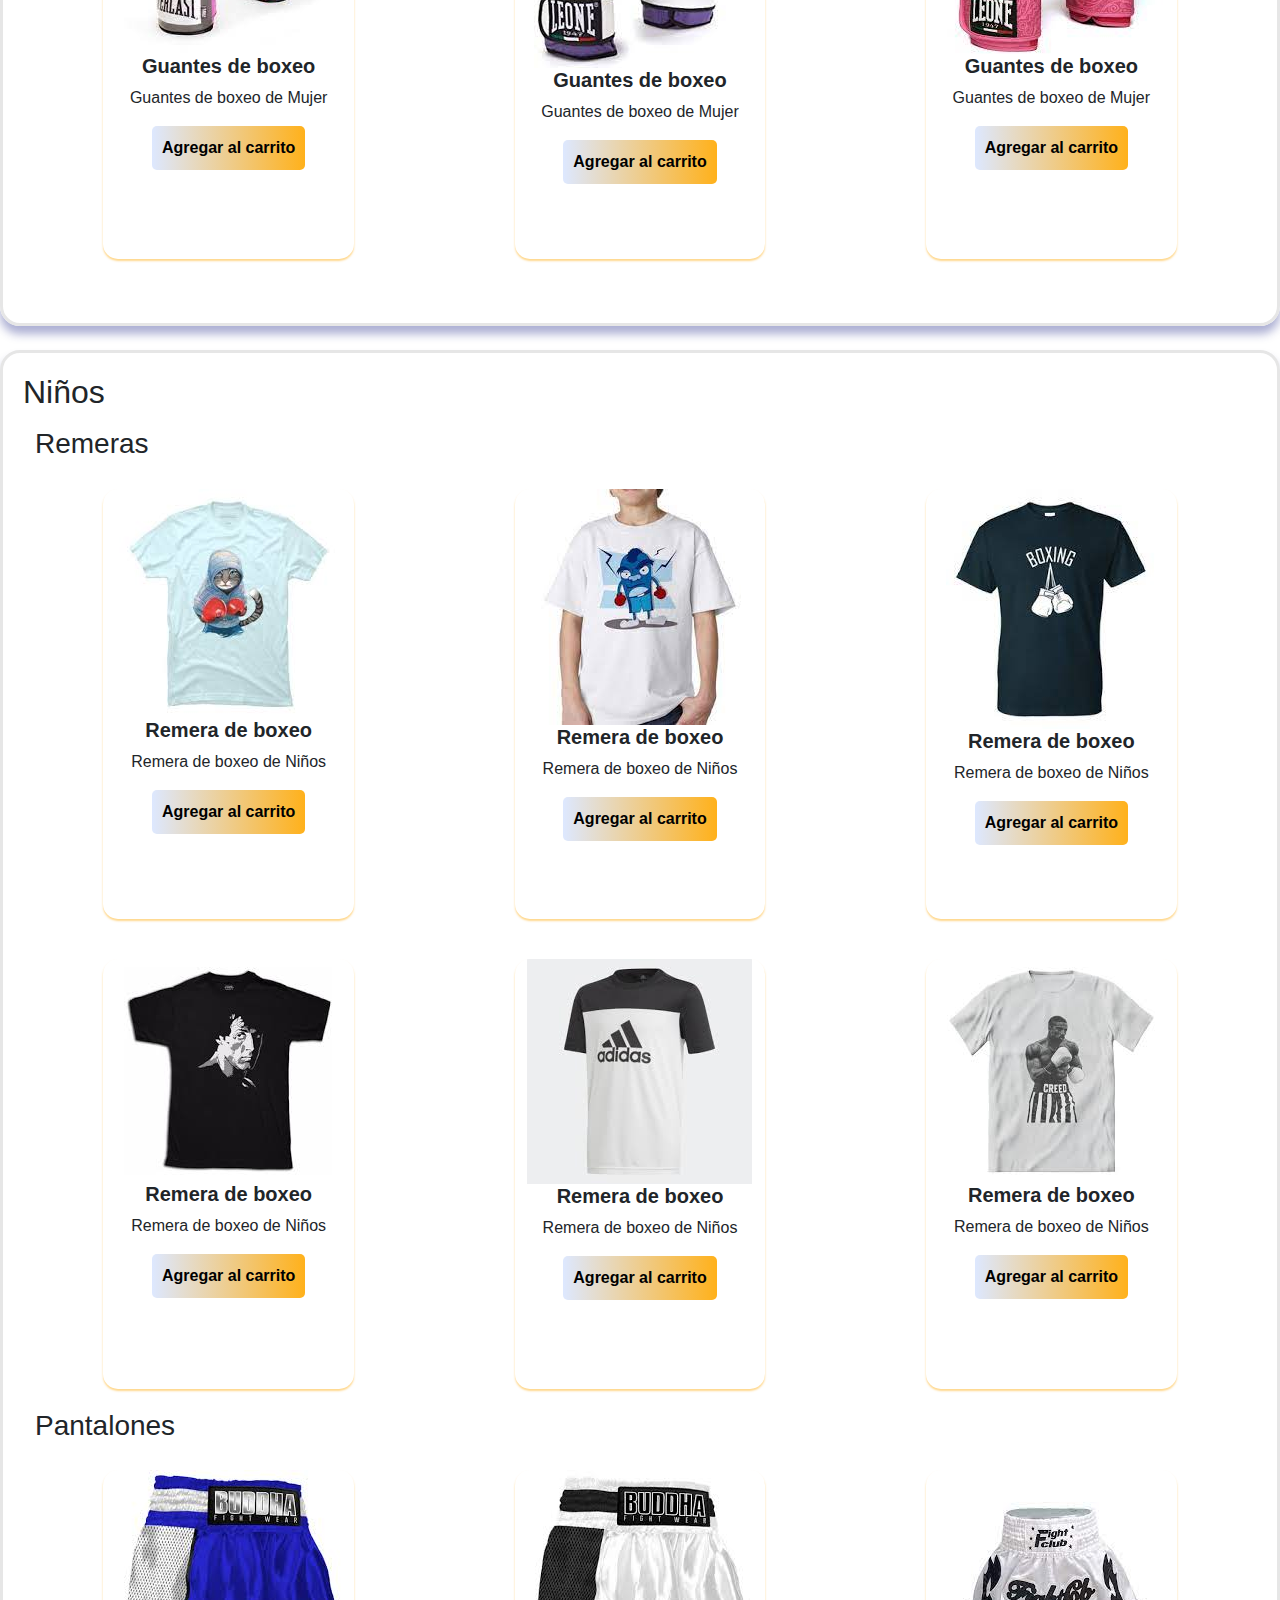
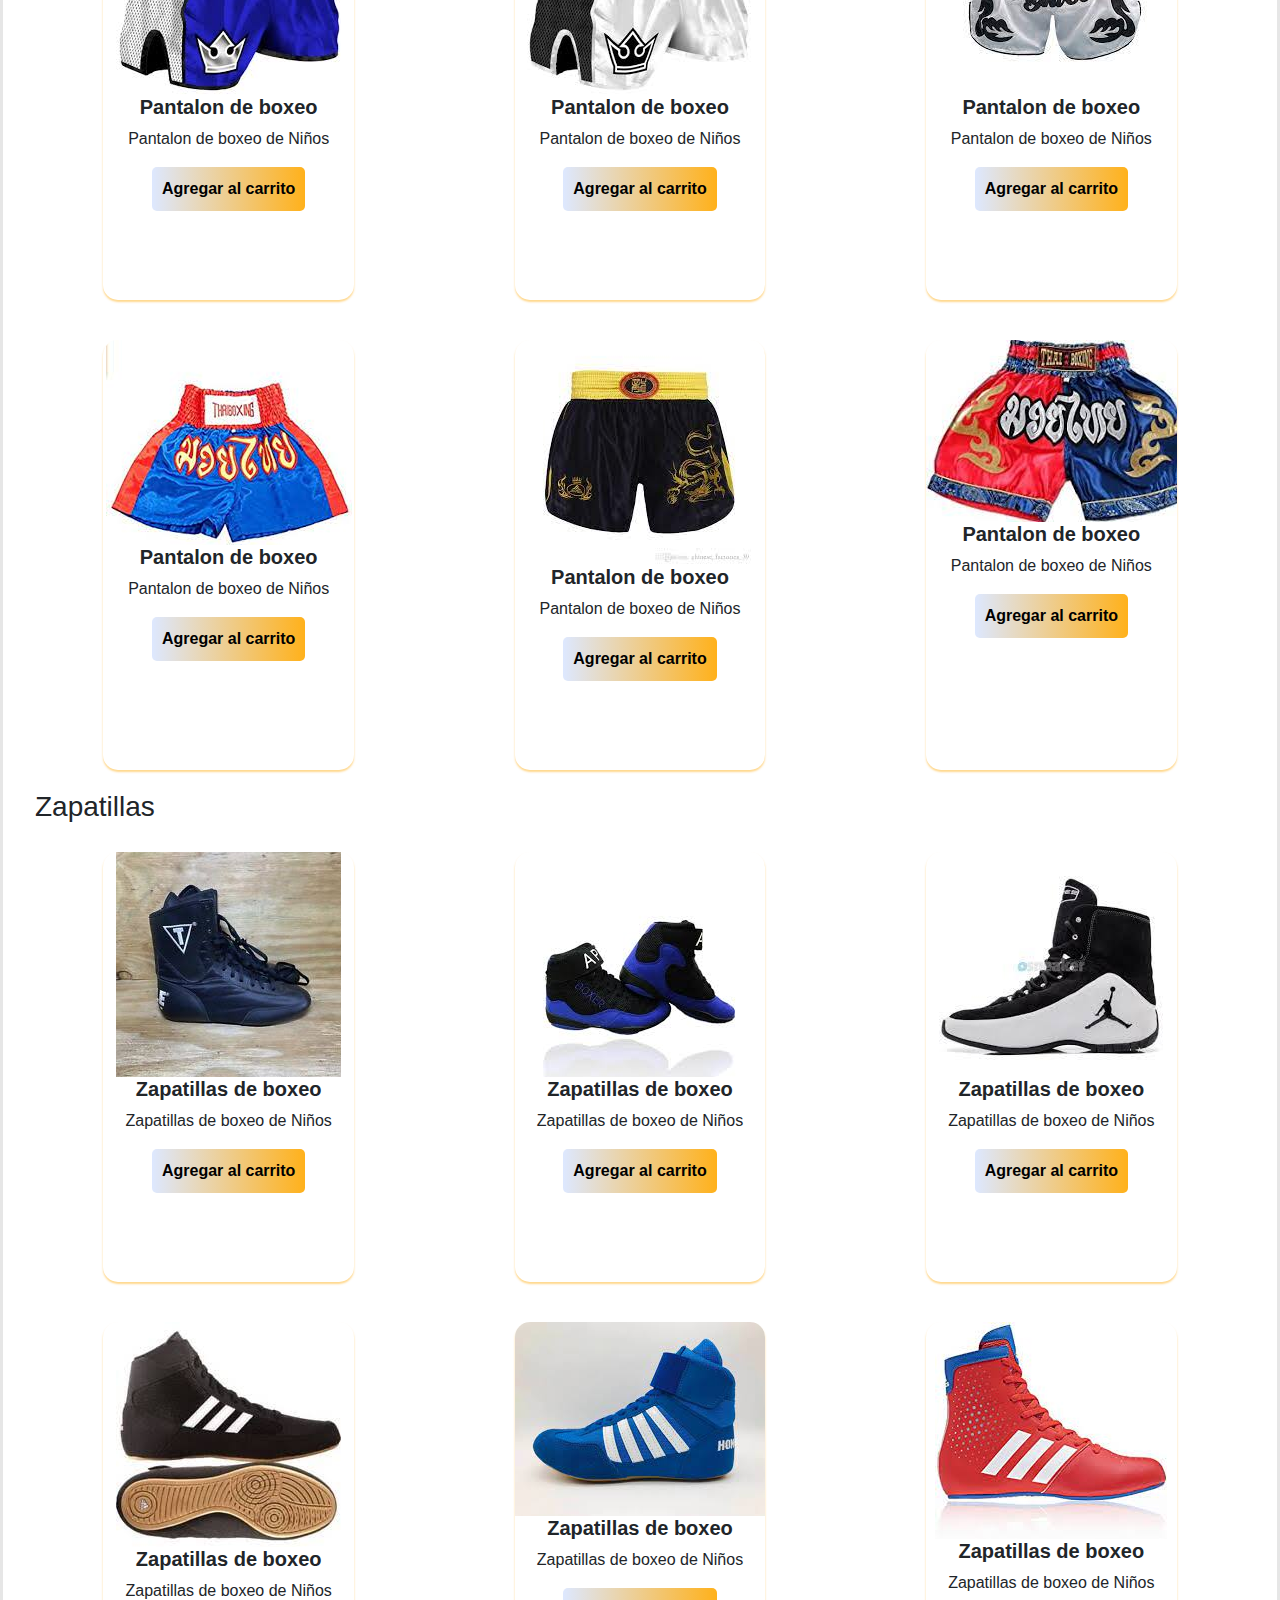
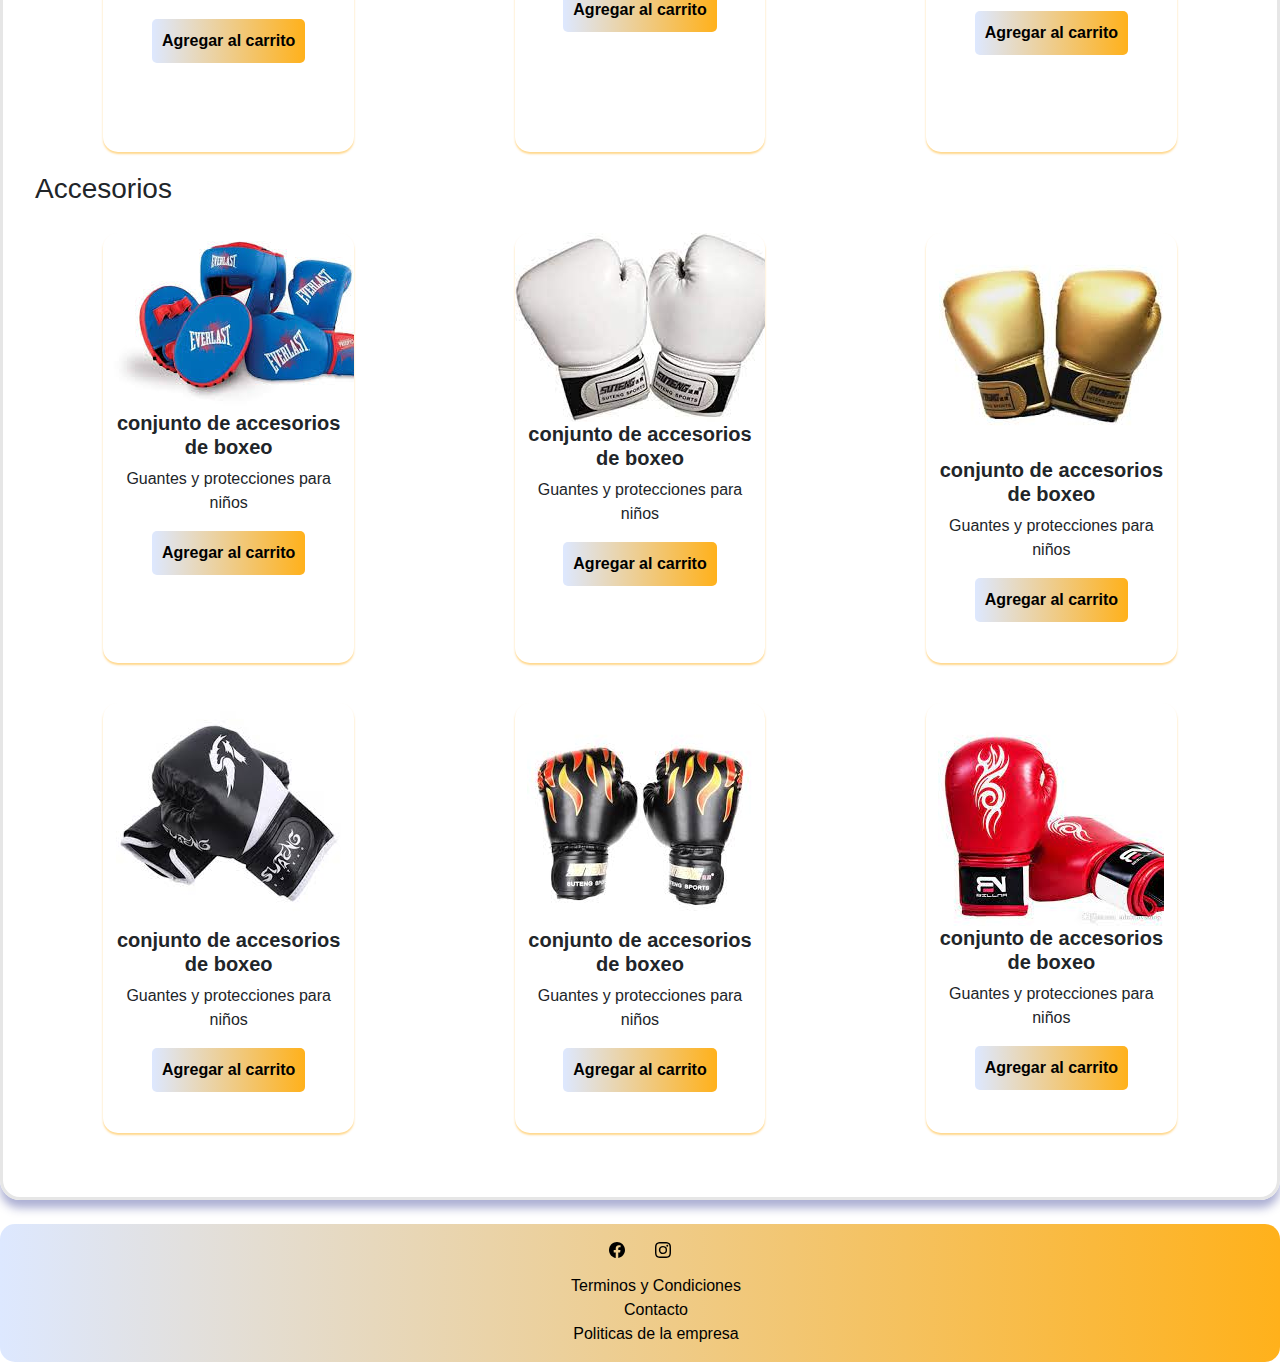
==== commit e27a3b8b: "Se agergaron las imagene nuevas" ====
--- a/secciones/boxeo.html
+++ b/secciones/boxeo.html
@@ -12,28 +12,40 @@
 </head>
 <body>
     <header>
-        <nav id="navBoxeo">
-            <section class="logo">
-                <a href="../index.html"><img src="../imagenes/Logo-PhotoRoom.png" alt="logo"></a>
-            </section>
-            <ul>
-                <li>
-                    <a href="boxeo.html" class="animacion">Boxeo</a>
-                </li>
-                <li>
-                    <a href="mma.html" class="animacion">MMA</a>
-                </li>    
-                <li>
-                    <a href="running.html" class="animacion">Running</a>
-                </li>    
-                <li>
-                    <a href="crossfit.html" class="animacion">Crossfit</a>
-                </li>    
-            </ul>
-            <ul>
-                <li><input type="text" placeholder="Buscar producto, seccion"></li>
-                <li><a href="carritoDeCompras.html"><svg xmlns="http://www.w3.org/2000/svg" viewBox="0 0 576 512"><!--! Font Awesome Pro 6.1.1 by @fontawesome - https://fontawesome.com License - https://fontawesome.com/license (Commercial License) Copyright 2022 Fonticons, Inc. --><path d="M96 0C107.5 0 117.4 8.19 119.6 19.51L121.1 32H541.8C562.1 32 578.3 52.25 572.6 72.66L518.6 264.7C514.7 278.5 502.1 288 487.8 288H170.7L179.9 336H488C501.3 336 512 346.7 512 360C512 373.3 501.3 384 488 384H159.1C148.5 384 138.6 375.8 136.4 364.5L76.14 48H24C10.75 48 0 37.25 0 24C0 10.75 10.75 0 24 0H96zM128 464C128 437.5 149.5 416 176 416C202.5 416 224 437.5 224 464C224 490.5 202.5 512 176 512C149.5 512 128 490.5 128 464zM512 464C512 490.5 490.5 512 464 512C437.5 512 416 490.5 416 464C416 437.5 437.5 416 464 416C490.5 416 512 437.5 512 464z"/></svg></a></li>
-            </ul>
+        <nav class="navbar navbar-expand-lg bg-light position" id="navBoxeo">
+            <div class="container-fluid">
+              <a class="navbar-brand" href="../index.html"><img src="../imagenes/Logo-PhotoRoom.png" alt="logo"></a>
+              <button class="navbar-toggler" type="button" data-bs-toggle="collapse" data-bs-target="#navbarNav" aria-controls="navbarNav" aria-expanded="false" aria-label="Toggle navigation">
+                <span class="navbar-toggler-icon"></span>
+              </button>
+              <div class="collapse navbar-collapse" id="navbarNav">
+                    <ul class="navbar-nav">
+                        <li class="nav-item">
+                            <a class="nav-link animacion active" href="boxeo.html">Boxeo</a>
+                        </li>
+                        <li class="nav-item">
+                            <a class="nav-link animacion" href="mma.html">MMA</a>
+                        </li>
+                        <li class="nav-item">
+                            <a class="nav-link animacion" href="running.html">Running</a>
+                        </li>
+                        <li class="nav-item">
+                            <a class="nav-link animacion" href="crossfit.html">Crossfit</a>
+                        </li>
+                        <li class="nav-item">
+                            <a class="nav-link animacion" href="carritoDeCompras.html"><svg xmlns="http://www.w3.org/2000/svg" width="16" height="16" fill="currentColor" class="bi bi-cart-fill" viewBox="0 0 16 16">
+                                <path d="M0 1.5A.5.5 0 0 1 .5 1H2a.5.5 0 0 1 .485.379L2.89 3H14.5a.5.5 0 0 1 .491.592l-1.5 8A.5.5 0 0 1 13 12H4a.5.5 0 0 1-.491-.408L2.01 3.607 1.61 2H.5a.5.5 0 0 1-.5-.5zM5 12a2 2 0 1 0 0 4 2 2 0 0 0 0-4zm7 0a2 2 0 1 0 0 4 2 2 0 0 0 0-4zm-7 1a1 1 0 1 1 0 2 1 1 0 0 1 0-2zm7 0a1 1 0 1 1 0 2 1 1 0 0 1 0-2z"/>
+                              </svg></a>
+                        </li>
+                        <li class="nav-item">
+                            <form class="d-flex" role="search">
+                                <input class="form-control me-2" type="search" placeholder="Search" aria-label="Search">
+                                <button class="botones" type="submit">Search</button>
+                            </form>
+                        </li>
+                    </ul>
+               </div>
+            </div>
         </nav>
     </header>
     <br>
@@ -51,7 +63,7 @@
                     <div class="col" id="boxeo">
                         <div class="contenedor">
                             <div class="tarjeta">
-                                <img src="../imagenes/Boxeo/RemerasBoxeoHombre.jpg" alt="Producto">
+                                <img src="../imagenes/Boxeo/Hombre/Remeras/musuclosaLeoneNegra.jfif" alt="Producto">
                                 <h5>Remera de boxeo</h5>
                                 <p>Remera de boxeo de hombre</p>
                                 <button>Agregar al carrito</button>
@@ -61,7 +73,7 @@
                     <div class="col" id="boxeo">
                         <div class="contenedor">
                             <div class="tarjeta">
-                                <img src="../imagenes/Boxeo/RemerasBoxeoHombre.jpg" alt="Producto">
+                                <img src="../imagenes/Boxeo/Hombre/Remeras/remeraBoxeoArgentino.jfif" alt="Producto">
                                 <h5>Remera de boxeo</h5>
                                 <p>Remera de boxeo de hombre</p>
                                 <button>Agregar al carrito</button>
@@ -71,7 +83,7 @@
                     <div class="col" id="boxeo">
                         <div class="contenedor">
                             <div class="tarjeta">
-                                <img src="../imagenes/Boxeo/RemerasBoxeoHombre.jpg" alt="Producto">
+                                <img src="../imagenes/Boxeo/Hombre/Remeras/RemeraBoxing.jfif" alt="Producto">
                                 <h5>Remera de boxeo</h5>
                                 <p>Remera de boxeo de hombre</p>
                                 <button>Agregar al carrito</button>
@@ -81,7 +93,7 @@
                     <div class="col" id="boxeo">
                         <div class="contenedor">
                             <div class="tarjeta">
-                                <img src="../imagenes/Boxeo/RemerasBoxeoHombre.jpg" alt="Producto">
+                                <img src="../imagenes/Boxeo/Hombre/Remeras/RemeraNike.jfif" alt="Producto">
                                 <h5>Remera de boxeo</h5>
                                 <p>Remera de boxeo de hombre</p>
                                 <button>Agregar al carrito</button>
@@ -91,7 +103,7 @@
                     <div class="col" id="boxeo">
                         <div class="contenedor">
                             <div class="tarjeta">
-                                <img src="../imagenes/Boxeo/RemerasBoxeoHombre.jpg" alt="Producto">
+                                <img src="../imagenes/Boxeo/Hombre/Remeras/RemerasBoxeoHombre.jpg" alt="Producto">
                                 <h5>Remera de boxeo</h5>
                                 <p>Remera de boxeo de hombre</p>
                                 <button>Agregar al carrito</button>
@@ -101,7 +113,7 @@
                     <div class="col" id="boxeo">
                         <div class="contenedor">
                             <div class="tarjeta">
-                                <img src="../imagenes/Boxeo/RemerasBoxeoHombre.jpg" alt="Producto">
+                                <img src="../imagenes/Boxeo/Hombre/Remeras/SudaderaNegra.jfif" alt="Producto">
                                 <h5>Remera de boxeo</h5>
                                 <p>Remera de boxeo de hombre</p>
                                 <button>Agregar al carrito</button>
@@ -118,7 +130,7 @@
                     <div class="col" id="boxeo">
                         <div class="contenedor">
                             <div class="tarjeta">
-                                <img src="../imagenes/Boxeo/PantalonesBoxeoHombre.jpg" alt="Producto">
+                                <img src="../imagenes/Boxeo/Hombre/Pantalones/PantalonAzulEverlast.jfif" alt="Producto">
                                 <h5>Pantalon de boxeo</h5>
                                 <p>Pantalon de boxeo de hombre</p>
                                 <button>Agregar al carrito</button>
@@ -128,7 +140,7 @@
                     <div class="col" id="boxeo">
                         <div class="contenedor">
                             <div class="tarjeta">
-                                <img src="../imagenes/Boxeo/PantalonesBoxeoHombre.jpg" alt="Producto">
+                                <img src="../imagenes/Boxeo/Hombre/Pantalones/PantalonBlancoVenum.jfif" alt="Producto">
                                 <h5>Pantalon de boxeo</h5>
                                 <p>Pantalon de boxeo de hombre</p>
                                 <button>Agregar al carrito</button>
@@ -138,7 +150,7 @@
                     <div class="col" id="boxeo">
                         <div class="contenedor">
                             <div class="tarjeta">
-                                <img src="../imagenes/Boxeo/PantalonesBoxeoHombre.jpg" alt="Producto">
+                                <img src="../imagenes/Boxeo/Hombre/Pantalones/pantalonesNegrosEverlast.jpg" alt="Producto">
                                 <h5>Pantalon de boxeo</h5>
                                 <p>Pantalon de boxeo de hombre</p>
                                 <button>Agregar al carrito</button>
@@ -148,7 +160,7 @@
                     <div class="col" id="boxeo">
                         <div class="contenedor">
                             <div class="tarjeta">
-                                <img src="../imagenes/Boxeo/PantalonesBoxeoHombre.jpg" alt="Producto">
+                                <img src="../imagenes/Boxeo/Hombre/Pantalones/PantalonNegroLeone.jfif" alt="Producto">
                                 <h5>Pantalon de boxeo</h5>
                                 <p>Pantalon de boxeo de hombre</p>
                                 <button>Agregar al carrito</button>
@@ -158,7 +170,7 @@
                     <div class="col" id="boxeo">
                         <div class="contenedor">
                             <div class="tarjeta">
-                                <img src="../imagenes/Boxeo/PantalonesBoxeoHombre.jpg" alt="Producto">
+                                <img src="../imagenes/Boxeo/Hombre/Pantalones/PantalonRojoLeone.jfif" alt="Producto">
                                 <h5>Pantalon de boxeo</h5>
                                 <p>Pantalon de boxeo de hombre</p>
                                 <button>Agregar al carrito</button>
@@ -168,7 +180,7 @@
                     <div class="col" id="boxeo">
                         <div class="contenedor">
                             <div class="tarjeta">
-                                <img src="../imagenes/Boxeo/PantalonesBoxeoHombre.jpg" alt="Producto">
+                                <img src="../imagenes/Boxeo/Hombre/Pantalones/PantalonVenumRojo.jfif" alt="Producto">
                                 <h5>Pantalon de boxeo</h5>
                                 <p>Pantalon de boxeo de hombre</p>
                                 <button>Agregar al carrito</button>
@@ -185,7 +197,7 @@
                     <div class="col" id="boxeo">
                         <div class="contenedor">
                             <div class="tarjeta">
-                                <img src="../imagenes/Boxeo/ZapatillasHombreBoxeo.jpg" alt="Producto">
+                                <img src="../imagenes/Boxeo/Hombre/Zapatillas/zapatillasAzulesAddidas.jfif" alt="Producto">
                                 <h5>Zapatillas de boxeo</h5>
                                 <p>Zapatillas de boxeo de hombre</p>
                                 <button>Agregar al carrito</button>
@@ -195,7 +207,7 @@
                     <div class="col" id="boxeo">
                         <div class="contenedor">
                             <div class="tarjeta">
-                                <img src="../imagenes/Boxeo/ZapatillasHombreBoxeo.jpg" alt="Producto">
+                                <img src="../imagenes/Boxeo/Hombre/Zapatillas/ZapatillasHombreBoxeo.jpg" alt="Producto">
                                 <h5>Zapatillas de boxeo</h5>
                                 <p>Zapatillas de boxeo de hombre</p>
                                 <button>Agregar al carrito</button>
@@ -205,7 +217,7 @@
                     <div class="col" id="boxeo">
                         <div class="contenedor">
                             <div class="tarjeta">
-                                <img src="../imagenes/Boxeo/ZapatillasHombreBoxeo.jpg" alt="Producto">
+                                <img src="../imagenes/Boxeo/Hombre/Zapatillas/zapatillasNegras.jfif" alt="Producto">
                                 <h5>Zapatillas de boxeo</h5>
                                 <p>Zapatillas de boxeo de hombre</p>
                                 <button>Agregar al carrito</button>
@@ -215,7 +227,7 @@
                     <div class="col" id="boxeo">
                         <div class="contenedor">
                             <div class="tarjeta">
-                                <img src="../imagenes/Boxeo/ZapatillasHombreBoxeo.jpg" alt="Producto">
+                                <img src="../imagenes/Boxeo/Hombre/Zapatillas/zapatillasNegrasAddidas.jfif" alt="Producto">
                                 <h5>Zapatillas de boxeo</h5>
                                 <p>Zapatillas de boxeo de hombre</p>
                                 <button>Agregar al carrito</button>
@@ -225,7 +237,7 @@
                     <div class="col" id="boxeo">
                         <div class="contenedor">
                             <div class="tarjeta">
-                                <img src="../imagenes/Boxeo/ZapatillasHombreBoxeo.jpg" alt="Producto">
+                                <img src="../imagenes/Boxeo/Hombre/Zapatillas/zapatillasNegrasaRebook.jfif" alt="Producto">
                                 <h5>Zapatillas de boxeo</h5>
                                 <p>Zapatillas de boxeo de hombre</p>
                                 <button>Agregar al carrito</button>
@@ -235,7 +247,7 @@
                     <div class="col" id="boxeo">
                         <div class="contenedor">
                             <div class="tarjeta">
-                                <img src="../imagenes/Boxeo/ZapatillasHombreBoxeo.jpg" alt="Producto">
+                                <img src="../imagenes/Boxeo/Hombre/Zapatillas/zapatillasNegrasLeone.jfif" alt="Producto">
                                 <h5>Zapatillas de boxeo</h5>
                                 <p>Zapatillas de boxeo de hombre</p>
                                 <button>Agregar al carrito</button>
@@ -252,7 +264,7 @@
                     <div class="col" id="boxeo">
                         <div class="contenedor">
                             <div class="tarjeta">
-                                <img src="../imagenes/Boxeo/AccesoriosHombreBoxeo.jpg" alt="Producto">
+                                <img src="../imagenes/Boxeo/Hombre/Accesorios/GuantesAmarillosVenum.jfif" alt="Producto">
                                 <h5>Guantes de boxeo</h5>
                                 <p>Guantes de boxeo de hombre</p>
                                 <button>Agregar al carrito</button>
@@ -262,7 +274,7 @@
                     <div class="col" id="boxeo">
                         <div class="contenedor">
                             <div class="tarjeta">
-                                <img src="../imagenes/Boxeo/AccesoriosHombreBoxeo.jpg" alt="Producto">
+                                <img src="../imagenes/Boxeo/Hombre/Accesorios/GuantesAzulesEverlast.jfif" alt="Producto">
                                 <h5>Guantes de boxeo</h5>
                                 <p>Guantes de boxeo de hombre</p>
                                 <button>Agregar al carrito</button>
@@ -272,7 +284,7 @@
                     <div class="col" id="boxeo">
                         <div class="contenedor">
                             <div class="tarjeta">
-                                <img src="../imagenes/Boxeo/AccesoriosHombreBoxeo.jpg" alt="Producto">
+                                <img src="../imagenes/Boxeo/Hombre/Accesorios/GuantesBlancosFila.jfif" alt="Producto">
                                 <h5>Guantes de boxeo</h5>
                                 <p>Guantes de boxeo de hombre</p>
                                 <button>Agregar al carrito</button>
@@ -282,7 +294,7 @@
                     <div class="col" id="boxeo">
                         <div class="contenedor">
                             <div class="tarjeta">
-                                <img src="../imagenes/Boxeo/AccesoriosHombreBoxeo.jpg" alt="Producto">
+                                <img src="../imagenes/Boxeo/Hombre/Accesorios/GuantesGrisesFila.jfif" alt="Producto">
                                 <h5>Guantes de boxeo</h5>
                                 <p>Guantes de boxeo de hombre</p>
                                 <button>Agregar al carrito</button>
@@ -292,7 +304,7 @@
                     <div class="col" id="boxeo">
                         <div class="contenedor">
                             <div class="tarjeta">
-                                <img src="../imagenes/Boxeo/AccesoriosHombreBoxeo.jpg" alt="Producto">
+                                <img src="../imagenes/Boxeo/Hombre/Accesorios/GuantesNegrosDoradoReebook.jfif" alt="Producto">
                                 <h5>Guantes de boxeo</h5>
                                 <p>Guantes de boxeo de hombre</p>
                                 <button>Agregar al carrito</button>
@@ -302,7 +314,7 @@
                     <div class="col" id="boxeo">
                         <div class="contenedor">
                             <div class="tarjeta">
-                                <img src="../imagenes/Boxeo/AccesoriosHombreBoxeo.jpg" alt="Producto">
+                                <img src="../imagenes/Boxeo/Hombre/Accesorios/GuantesNegrosProyect.jfif" alt="Producto">
                                 <h5>Guantes de boxeo</h5>
                                 <p>Guantes de boxeo de hombre</p>
                                 <button>Agregar al carrito</button>
@@ -326,7 +338,7 @@
                     <div class="col" id="boxeo">
                         <div class="contenedor">
                             <div class="tarjeta">
-                                <img src="../imagenes/Boxeo/RemerasBoxeoMujer.jpg" alt="Producto">
+                                <img src="../imagenes/Boxeo/Mujer/Remeras/TopAdiddas.jfif" alt="Producto">
                                 <h5>Remera de boxeo</h5>
                                 <p>Remera de boxeo de Mujer</p>
                                 <button>Agregar al carrito</button>
@@ -336,7 +348,7 @@
                     <div class="col" id="boxeo">
                         <div class="contenedor">
                             <div class="tarjeta">
-                                <img src="../imagenes/Boxeo/RemerasBoxeoMujer.jpg" alt="Producto">
+                                <img src="../imagenes/Boxeo/Mujer/Remeras/TopBordo.jfif" alt="Producto">
                                 <h5>Remera de boxeo</h5>
                                 <p>Remera de boxeo de Mujer</p>
                                 <button>Agregar al carrito</button>
@@ -346,7 +358,7 @@
                     <div class="col" id="boxeo">
                         <div class="contenedor">
                             <div class="tarjeta">
-                                <img src="../imagenes/Boxeo/RemerasBoxeoMujer.jpg" alt="Producto">
+                                <img src="../imagenes/Boxeo/Mujer/Remeras/descarga (2).jpg" alt="Producto">
                                 <h5>Remera de boxeo</h5>
                                 <p>Remera de boxeo de Mujer</p>
                                 <button>Agregar al carrito</button>
@@ -356,7 +368,7 @@
                     <div class="col" id="boxeo">
                         <div class="contenedor">
                             <div class="tarjeta">
-                                <img src="../imagenes/Boxeo/RemerasBoxeoMujer.jpg" alt="Producto">
+                                <img src="../imagenes/Boxeo/Mujer/Remeras/images (2).jpg" alt="Producto">
                                 <h5>Remera de boxeo</h5>
                                 <p>Remera de boxeo de Mujer</p>
                                 <button>Agregar al carrito</button>
@@ -366,7 +378,7 @@
                     <div class="col" id="boxeo">
                         <div class="contenedor">
                             <div class="tarjeta">
-                                <img src="../imagenes/Boxeo/RemerasBoxeoMujer.jpg" alt="Producto">
+                                <img src="../imagenes/Boxeo/Mujer/Remeras/images (3).jpg" alt="Producto">
                                 <h5>Remera de boxeo</h5>
                                 <p>Remera de boxeo de Mujer</p>
                                 <button>Agregar al carrito</button>
@@ -376,7 +388,7 @@
                     <div class="col" id="boxeo">
                         <div class="contenedor">
                             <div class="tarjeta">
-                                <img src="../imagenes/Boxeo/RemerasBoxeoMujer.jpg" alt="Producto">
+                                <img src="../imagenes/Boxeo/Mujer/Remeras/RemerasBoxeoMujer.jpg" alt="Producto">
                                 <h5>Remera de boxeo</h5>
                                 <p>Remera de boxeo de Mujer</p>
                                 <button>Agregar al carrito</button>
@@ -393,7 +405,7 @@
                     <div class="col" id="boxeo">
                         <div class="contenedor">
                             <div class="tarjeta">
-                                <img src="../imagenes/Boxeo/PantalonesBoxeoMujer.jpg" alt="Producto">
+                                <img src="../imagenes/Boxeo/Mujer/Pantalones/descarga.jpg" alt="Producto">
                                 <h5>Pantalon de boxeo</h5>
                                 <p>Pantalon de boxeo de Mujer</p>
                                 <button>Agregar al carrito</button>
@@ -403,7 +415,7 @@
                     <div class="col" id="boxeo">
                         <div class="contenedor">
                             <div class="tarjeta">
-                                <img src="../imagenes/Boxeo/PantalonesBoxeoMujer.jpg" alt="Producto">
+                                <img src="../imagenes/Boxeo/Mujer/Pantalones/PantalonBenleeRosa.jfif" alt="Producto">
                                 <h5>Pantalon de boxeo</h5>
                                 <p>Pantalon de boxeo de Mujer</p>
                                 <button>Agregar al carrito</button>
@@ -413,7 +425,7 @@
                     <div class="col" id="boxeo">
                         <div class="contenedor">
                             <div class="tarjeta">
-                                <img src="../imagenes/Boxeo/PantalonesBoxeoMujer.jpg" alt="Producto">
+                                <img src="../imagenes/Boxeo/Mujer/Pantalones/pantalonLeoneAzul.jfif" alt="Producto">
                                 <h5>Pantalon de boxeo</h5>
                                 <p>Pantalon de boxeo de Mujer</p>
                                 <button>Agregar al carrito</button>
@@ -423,7 +435,7 @@
                     <div class="col" id="boxeo">
                         <div class="contenedor">
                             <div class="tarjeta">
-                                <img src="../imagenes/Boxeo/PantalonesBoxeoMujer.jpg" alt="Producto">
+                                <img src="../imagenes/Boxeo/Mujer/Pantalones/images.jpg" alt="Producto">
                                 <h5>Pantalon de boxeo</h5>
                                 <p>Pantalon de boxeo de Mujer</p>
                                 <button>Agregar al carrito</button>
@@ -433,7 +445,7 @@
                     <div class="col" id="boxeo">
                         <div class="contenedor">
                             <div class="tarjeta">
-                                <img src="../imagenes/Boxeo/PantalonesBoxeoMujer.jpg" alt="Producto">
+                                <img src="../imagenes/Boxeo/Mujer/Pantalones/PantalonesBoxeoMujer.jpg" alt="Producto">
                                 <h5>Pantalon de boxeo</h5>
                                 <p>Pantalon de boxeo de Mujer</p>
                                 <button>Agregar al carrito</button>
@@ -443,7 +455,7 @@
                     <div class="col" id="boxeo">
                         <div class="contenedor">
                             <div class="tarjeta">
-                                <img src="../imagenes/Boxeo/PantalonesBoxeoMujer.jpg" alt="Producto">
+                                <img src="../imagenes/Boxeo/Mujer/Pantalones/pantalonMorganRosa.jfif" alt="Producto">
                                 <h5>Pantalon de boxeo</h5>
                                 <p>Pantalon de boxeo de Mujer</p>
                                 <button>Agregar al carrito</button>
@@ -460,7 +472,7 @@
                     <div class="col" id="boxeo">
                         <div class="contenedor">
                             <div class="tarjeta">
-                                <img src="../imagenes/Boxeo/ZapatillasMujerBoxeo.jpg" alt="Producto">
+                                <img src="../imagenes/Boxeo/Mujer/Zapatillas/ZapatillasAdiddasRojas.jpg" alt="Producto">
                                 <h5>Zapatillas de boxeo</h5>
                                 <p>Zapatillas de boxeo de Mujer</p>
                                 <button>Agregar al carrito</button>
@@ -470,7 +482,7 @@
                     <div class="col" id="boxeo">
                         <div class="contenedor">
                             <div class="tarjeta">
-                                <img src="../imagenes/Boxeo/ZapatillasMujerBoxeo.jpg" alt="Producto">
+                                <img src="../imagenes/Boxeo/Mujer/Zapatillas/zapatillaVenumBlanca.jfif" alt="Producto">
                                 <h5>Zapatillas de boxeo</h5>
                                 <p>Zapatillas de boxeo de Mujer</p>
                                 <button>Agregar al carrito</button>
@@ -480,7 +492,7 @@
                     <div class="col" id="boxeo">
                         <div class="contenedor">
                             <div class="tarjeta">
-                                <img src="../imagenes/Boxeo/ZapatillasMujerBoxeo.jpg" alt="Producto">
+                                <img src="../imagenes/Boxeo/Mujer/Zapatillas/ZapatillasMujerBoxeo.jpg" alt="Producto">
                                 <h5>Zapatillas de boxeo</h5>
                                 <p>Zapatillas de boxeo de Mujer</p>
                                 <button>Agregar al carrito</button>
@@ -490,7 +502,7 @@
                     <div class="col" id="boxeo">
                         <div class="contenedor">
                             <div class="tarjeta">
-                                <img src="../imagenes/Boxeo/ZapatillasMujerBoxeo.jpg" alt="Producto">
+                                <img src="../imagenes/Boxeo/Mujer/Zapatillas/ZapatillasNegrasEverlast.jpeg" alt="Producto">
                                 <h5>Zapatillas de boxeo</h5>
                                 <p>Zapatillas de boxeo de Mujer</p>
                                 <button>Agregar al carrito</button>
@@ -500,7 +512,7 @@
                     <div class="col" id="boxeo">
                         <div class="contenedor">
                             <div class="tarjeta">
-                                <img src="../imagenes/Boxeo/ZapatillasMujerBoxeo.jpg" alt="Producto">
+                                <img src="../imagenes/Boxeo/Mujer/Zapatillas/ZapatillasRojasEverlast.jpeg" alt="Producto">
                                 <h5>Zapatillas de boxeo</h5>
                                 <p>Zapatillas de boxeo de Mujer</p>
                                 <button>Agregar al carrito</button>
@@ -510,7 +522,7 @@
                     <div class="col" id="boxeo">
                         <div class="contenedor">
                             <div class="tarjeta">
-                                <img src="../imagenes/Boxeo/ZapatillasMujerBoxeo.jpg" alt="Producto">
+                                <img src="../imagenes/Boxeo/Mujer/Zapatillas/zapatillasVieoltaEverlast.jpeg" alt="Producto">
                                 <h5>Zapatillas de boxeo</h5>
                                 <p>Zapatillas de boxeo de Mujer</p>
                                 <button>Agregar al carrito</button>
@@ -527,7 +539,7 @@
                     <div class="col" id="boxeo">
                         <div class="contenedor">
                             <div class="tarjeta">
-                                <img src="../imagenes/Boxeo/AccesoriosMujerBoxeo.jpg" alt="Producto">
+                                <img src="../imagenes/Boxeo/Mujer/Accesorios/AccesoriosMujerBoxeo.jpg" alt="Producto">
                                 <h5>Guantes de boxeo</h5>
                                 <p>Guantes de boxeo de Mujer</p>
                                 <button>Agregar al carrito</button>
@@ -537,7 +549,7 @@
                     <div class="col" id="boxeo">
                         <div class="contenedor">
                             <div class="tarjeta">
-                                <img src="../imagenes/Boxeo/AccesoriosMujerBoxeo.jpg" alt="Producto">
+                                <img src="../imagenes/Boxeo/Mujer/Accesorios/descarga (3).jpg" alt="Producto">
                                 <h5>Guantes de boxeo</h5>
                                 <p>Guantes de boxeo de Mujer</p>
                                 <button>Agregar al carrito</button>
@@ -547,7 +559,7 @@
                     <div class="col" id="boxeo">
                         <div class="contenedor">
                             <div class="tarjeta">
-                                <img src="../imagenes/Boxeo/AccesoriosMujerBoxeo.jpg" alt="Producto">
+                                <img src="../imagenes/Boxeo/Mujer/Accesorios/descarga (4).jpg" alt="Producto">
                                 <h5>Guantes de boxeo</h5>
                                 <p>Guantes de boxeo de Mujer</p>
                                 <button>Agregar al carrito</button>
@@ -557,7 +569,7 @@
                     <div class="col" id="boxeo">
                         <div class="contenedor">
                             <div class="tarjeta">
-                                <img src="../imagenes/Boxeo/AccesoriosMujerBoxeo.jpg" alt="Producto">
+                                <img src="../imagenes/Boxeo/Mujer/Accesorios/descarga (5).jpg" alt="Producto">
                                 <h5>Guantes de boxeo</h5>
                                 <p>Guantes de boxeo de Mujer</p>
                                 <button>Agregar al carrito</button>
@@ -567,7 +579,7 @@
                     <div class="col" id="boxeo">
                         <div class="contenedor">
                             <div class="tarjeta">
-                                <img src="../imagenes/Boxeo/AccesoriosMujerBoxeo.jpg" alt="Producto">
+                                <img src="../imagenes/Boxeo/Mujer/Accesorios/descarga (6).jpg" alt="Producto">
                                 <h5>Guantes de boxeo</h5>
                                 <p>Guantes de boxeo de Mujer</p>
                                 <button>Agregar al carrito</button>
@@ -577,7 +589,7 @@
                     <div class="col" id="boxeo">
                         <div class="contenedor">
                             <div class="tarjeta">
-                                <img src="../imagenes/Boxeo/AccesoriosMujerBoxeo.jpg" alt="Producto">
+                                <img src="../imagenes/Boxeo/Mujer/Accesorios/descarga (4).jpg" alt="Producto">
                                 <h5>Guantes de boxeo</h5>
                                 <p>Guantes de boxeo de Mujer</p>
                                 <button>Agregar al carrito</button>
@@ -601,7 +613,7 @@
                     <div class="col" id="boxeo">
                         <div class="contenedor">
                             <div class="tarjeta">
-                                <img src="../imagenes/Boxeo/RemerasBoxeoNiño.jpg" alt="Producto">
+                                <img src="../imagenes/Boxeo/Niño/Remera/RemeraCelesteCat.jfif" alt="Producto">
                                 <h5>Remera de boxeo</h5>
                                 <p>Remera de boxeo de Niños</p>
                                 <button>Agregar al carrito</button>
@@ -611,7 +623,7 @@
                     <div class="col" id="boxeo">
                         <div class="contenedor">
                             <div class="tarjeta">
-                                <img src="../imagenes/Boxeo/RemerasBoxeoNiño.jpg" alt="Producto">
+                                <img src="../imagenes/Boxeo/Niño/Remera/remeraLotusBlanca.jfif" alt="Producto">
                                 <h5>Remera de boxeo</h5>
                                 <p>Remera de boxeo de Niños</p>
                                 <button>Agregar al carrito</button>
@@ -621,7 +633,7 @@
                     <div class="col" id="boxeo">
                         <div class="contenedor">
                             <div class="tarjeta">
-                                <img src="../imagenes/Boxeo/RemerasBoxeoNiño.jpg" alt="Producto">
+                                <img src="../imagenes/Boxeo/Niño/Remera/remeraNegraBoxing.jfif" alt="Producto">
                                 <h5>Remera de boxeo</h5>
                                 <p>Remera de boxeo de Niños</p>
                                 <button>Agregar al carrito</button>
@@ -631,7 +643,7 @@
                     <div class="col" id="boxeo">
                         <div class="contenedor">
                             <div class="tarjeta">
-                                <img src="../imagenes/Boxeo/RemerasBoxeoNiño.jpg" alt="Producto">
+                                <img src="../imagenes/Boxeo/Niño/Remera/remeraNegraRoky.jfif" alt="Producto">
                                 <h5>Remera de boxeo</h5>
                                 <p>Remera de boxeo de Niños</p>
                                 <button>Agregar al carrito</button>
@@ -641,7 +653,7 @@
                     <div class="col" id="boxeo">
                         <div class="contenedor">
                             <div class="tarjeta">
-                                <img src="../imagenes/Boxeo/RemerasBoxeoNiño.jpg" alt="Producto">
+                                <img src="../imagenes/Boxeo/Niño/Remera/RemerasBoxeoNiño.jpg" alt="Producto">
                                 <h5>Remera de boxeo</h5>
                                 <p>Remera de boxeo de Niños</p>
                                 <button>Agregar al carrito</button>
@@ -651,7 +663,7 @@
                     <div class="col" id="boxeo">
                         <div class="contenedor">
                             <div class="tarjeta">
-                                <img src="../imagenes/Boxeo/RemerasBoxeoNiño.jpg" alt="Producto">
+                                <img src="../imagenes/Boxeo/Niño/Remera/remreaGrisCreed.jfif" alt="Producto">
                                 <h5>Remera de boxeo</h5>
                                 <p>Remera de boxeo de Niños</p>
                                 <button>Agregar al carrito</button>
@@ -668,7 +680,7 @@
                     <div class="col" id="boxeo">
                         <div class="contenedor">
                             <div class="tarjeta">
-                                <img src="../imagenes/Boxeo/PantalonesBoxeoNiño.jpg" alt="Producto">
+                                <img src="../imagenes/Boxeo/Niño/Pantalones/pantalonAzulBuddha.jfif" alt="Producto">
                                 <h5>Pantalon de boxeo</h5>
                                 <p>Pantalon de boxeo de Niños</p>
                                 <button>Agregar al carrito</button>
@@ -678,7 +690,7 @@
                     <div class="col" id="boxeo">
                         <div class="contenedor">
                             <div class="tarjeta">
-                                <img src="../imagenes/Boxeo/PantalonesBoxeoNiño.jpg" alt="Producto">
+                                <img src="../imagenes/Boxeo/Niño/Pantalones/PantalonBlancoBuddha.jfif" alt="Producto">
                                 <h5>Pantalon de boxeo</h5>
                                 <p>Pantalon de boxeo de Niños</p>
                                 <button>Agregar al carrito</button>
@@ -688,7 +700,7 @@
                     <div class="col" id="boxeo">
                         <div class="contenedor">
                             <div class="tarjeta">
-                                <img src="../imagenes/Boxeo/PantalonesBoxeoNiño.jpg" alt="Producto">
+                                <img src="../imagenes/Boxeo/Niño/Pantalones/pantalonBlancoClubFight.jfif" alt="Producto">
                                 <h5>Pantalon de boxeo</h5>
                                 <p>Pantalon de boxeo de Niños</p>
                                 <button>Agregar al carrito</button>
@@ -698,7 +710,7 @@
                     <div class="col" id="boxeo">
                         <div class="contenedor">
                             <div class="tarjeta">
-                                <img src="../imagenes/Boxeo/PantalonesBoxeoNiño.jpg" alt="Producto">
+                                <img src="../imagenes/Boxeo/Niño/Pantalones/PantalonesBoxeoNiño.jpg" alt="Producto">
                                 <h5>Pantalon de boxeo</h5>
                                 <p>Pantalon de boxeo de Niños</p>
                                 <button>Agregar al carrito</button>
@@ -708,7 +720,7 @@
                     <div class="col" id="boxeo">
                         <div class="contenedor">
                             <div class="tarjeta">
-                                <img src="../imagenes/Boxeo/PantalonesBoxeoNiño.jpg" alt="Producto">
+                                <img src="../imagenes/Boxeo/Niño/Pantalones/pantalonNegroChingchang.jfif" alt="Producto">
                                 <h5>Pantalon de boxeo</h5>
                                 <p>Pantalon de boxeo de Niños</p>
                                 <button>Agregar al carrito</button>
@@ -718,7 +730,7 @@
                     <div class="col" id="boxeo">
                         <div class="contenedor">
                             <div class="tarjeta">
-                                <img src="../imagenes/Boxeo/PantalonesBoxeoNiño.jpg" alt="Producto">
+                                <img src="../imagenes/Boxeo/Niño/Pantalones/PantalonRojoAzulThaiBoxing.jfif" alt="Producto">
                                 <h5>Pantalon de boxeo</h5>
                                 <p>Pantalon de boxeo de Niños</p>
                                 <button>Agregar al carrito</button>
@@ -735,7 +747,7 @@
                     <div class="col" id="boxeo">
                         <div class="contenedor">
                             <div class="tarjeta">
-                                <img src="../imagenes/Boxeo/ZapatillasNiñoBoxeo.jpg" alt="Producto">
+                                <img src="../imagenes/Boxeo/Niño/Zapatillas/zapatillasAxulesTron.jfif" alt="Producto">
                                 <h5>Zapatillas de boxeo</h5>
                                 <p>Zapatillas de boxeo de Niños</p>
                                 <button>Agregar al carrito</button>
@@ -745,7 +757,7 @@
                     <div class="col" id="boxeo">
                         <div class="contenedor">
                             <div class="tarjeta">
-                                <img src="../imagenes/Boxeo/ZapatillasNiñoBoxeo.jpg" alt="Producto">
+                                <img src="../imagenes/Boxeo/Niño/Zapatillas/zapatillasAzulesApi.jfif" alt="Producto">
                                 <h5>Zapatillas de boxeo</h5>
                                 <p>Zapatillas de boxeo de Niños</p>
                                 <button>Agregar al carrito</button>
@@ -755,7 +767,7 @@
                     <div class="col" id="boxeo">
                         <div class="contenedor">
                             <div class="tarjeta">
-                                <img src="../imagenes/Boxeo/ZapatillasNiñoBoxeo.jpg" alt="Producto">
+                                <img src="../imagenes/Boxeo/Niño/Zapatillas/zapatillasJordanNegras.jfif" alt="Producto">
                                 <h5>Zapatillas de boxeo</h5>
                                 <p>Zapatillas de boxeo de Niños</p>
                                 <button>Agregar al carrito</button>
@@ -765,7 +777,7 @@
                     <div class="col" id="boxeo">
                         <div class="contenedor">
                             <div class="tarjeta">
-                                <img src="../imagenes/Boxeo/ZapatillasNiñoBoxeo.jpg" alt="Producto">
+                                <img src="../imagenes/Boxeo/Niño/Zapatillas/zapatillasNegrasAddidas.jfif" alt="Producto">
                                 <h5>Zapatillas de boxeo</h5>
                                 <p>Zapatillas de boxeo de Niños</p>
                                 <button>Agregar al carrito</button>
@@ -775,7 +787,7 @@
                     <div class="col" id="boxeo">
                         <div class="contenedor">
                             <div class="tarjeta">
-                                <img src="../imagenes/Boxeo/ZapatillasNiñoBoxeo.jpg" alt="Producto">
+                                <img src="../imagenes/Boxeo/Niño/Zapatillas/ZapatillasNiñoBoxeo.jpg" alt="Producto">
                                 <h5>Zapatillas de boxeo</h5>
                                 <p>Zapatillas de boxeo de Niños</p>
                                 <button>Agregar al carrito</button>
@@ -785,7 +797,7 @@
                     <div class="col" id="boxeo">
                         <div class="contenedor">
                             <div class="tarjeta">
-                                <img src="../imagenes/Boxeo/ZapatillasNiñoBoxeo.jpg" alt="Producto">
+                                <img src="../imagenes/Boxeo/Niño/Zapatillas/zapatillasRojasAddias.jfif" alt="Producto">
                                 <h5>Zapatillas de boxeo</h5>
                                 <p>Zapatillas de boxeo de Niños</p>
                                 <button>Agregar al carrito</button>
@@ -802,7 +814,7 @@
                     <div class="col" id="boxeo">
                         <div class="contenedor">
                             <div class="tarjeta">
-                                <img src="../imagenes/Boxeo/AccesoriosNiñoBoxeo.jpg" alt="Producto">
+                                <img src="../imagenes/Boxeo/Niño/Accesorios/AccesoriosNiñoBoxeo.jpg" alt="Producto">
                                 <h5>conjunto de accesorios de boxeo</h5>
                                 <p>Guantes y protecciones para niños</p>
                                 <button>Agregar al carrito</button>
@@ -812,7 +824,7 @@
                     <div class="col" id="boxeo">
                         <div class="contenedor">
                             <div class="tarjeta">
-                                <img src="../imagenes/Boxeo/AccesoriosNiñoBoxeo.jpg" alt="Producto">
+                                <img src="../imagenes/Boxeo/Niño/Accesorios/GauntesBlancos.jfif" alt="Producto">
                                 <h5>conjunto de accesorios de boxeo</h5>
                                 <p>Guantes y protecciones para niños</p>
                                 <button>Agregar al carrito</button>
@@ -822,7 +834,7 @@
                     <div class="col" id="boxeo">
                         <div class="contenedor">
                             <div class="tarjeta">
-                                <img src="../imagenes/Boxeo/AccesoriosNiñoBoxeo.jpg" alt="Producto">
+                                <img src="../imagenes/Boxeo/Niño/Accesorios/GuantesDorados.jfif" alt="Producto">
                                 <h5>conjunto de accesorios de boxeo</h5>
                                 <p>Guantes y protecciones para niños</p>
                                 <button>Agregar al carrito</button>
@@ -832,7 +844,7 @@
                     <div class="col" id="boxeo">
                         <div class="contenedor">
                             <div class="tarjeta">
-                                <img src="../imagenes/Boxeo/AccesoriosNiñoBoxeo.jpg" alt="Producto">
+                                <img src="../imagenes/Boxeo/Niño/Accesorios/GuantesNegros.jfif" alt="Producto">
                                 <h5>conjunto de accesorios de boxeo</h5>
                                 <p>Guantes y protecciones para niños</p>
                                 <button>Agregar al carrito</button>
@@ -842,7 +854,7 @@
                     <div class="col" id="boxeo">
                         <div class="contenedor">
                             <div class="tarjeta">
-                                <img src="../imagenes/Boxeo/AccesoriosNiñoBoxeo.jpg" alt="Producto">
+                                <img src="../imagenes/Boxeo/Niño/Accesorios/GuantesNegrosLlamas.jfif" alt="Producto">
                                 <h5>conjunto de accesorios de boxeo</h5>
                                 <p>Guantes y protecciones para niños</p>
                                 <button>Agregar al carrito</button>
@@ -852,7 +864,7 @@
                     <div class="col" id="boxeo">
                         <div class="contenedor">
                             <div class="tarjeta">
-                                <img src="../imagenes/Boxeo/AccesoriosNiñoBoxeo.jpg" alt="Producto">
+                                <img src="../imagenes/Boxeo/Niño/Accesorios/GuantesRojos.jfif" alt="Producto">
                                 <h5>conjunto de accesorios de boxeo</h5>
                                 <p>Guantes y protecciones para niños</p>
                                 <button>Agregar al carrito</button>
@@ -868,10 +880,12 @@
     <footer id="footBoxeo">
         
         <div class="redes">
-            <a href="#"><img src="#" alt="Logowpp"></a>
-            <a href="#"><img src="#" alt="Logofb"></a>
-            <a href="#"><img src="#" alt="LogoIg"></a>
-            <a href="#"><img src="#" alt="LogoTw"></a>
+            <a href="https://web.facebook.com/search/top?q=kripper%20sport"><svg xmlns="http://www.w3.org/2000/svg" width="16" height="16" fill="currentColor" class="bi bi-facebook" viewBox="0 0 16 16">
+                <path d="M16 8.049c0-4.446-3.582-8.05-8-8.05C3.58 0-.002 3.603-.002 8.05c0 4.017 2.926 7.347 6.75 7.951v-5.625h-2.03V8.05H6.75V6.275c0-2.017 1.195-3.131 3.022-3.131.876 0 1.791.157 1.791.157v1.98h-1.009c-.993 0-1.303.621-1.303 1.258v1.51h2.218l-.354 2.326H9.25V16c3.824-.604 6.75-3.934 6.75-7.951z"/>
+              </svg></a>
+            <a href="https://www.instagram.com/krippersport/"><svg xmlns="http://www.w3.org/2000/svg" width="16" height="16" fill="currentColor" class="bi bi-instagram" viewBox="0 0 16 16">
+                <path d="M8 0C5.829 0 5.556.01 4.703.048 3.85.088 3.269.222 2.76.42a3.917 3.917 0 0 0-1.417.923A3.927 3.927 0 0 0 .42 2.76C.222 3.268.087 3.85.048 4.7.01 5.555 0 5.827 0 8.001c0 2.172.01 2.444.048 3.297.04.852.174 1.433.372 1.942.205.526.478.972.923 1.417.444.445.89.719 1.416.923.51.198 1.09.333 1.942.372C5.555 15.99 5.827 16 8 16s2.444-.01 3.298-.048c.851-.04 1.434-.174 1.943-.372a3.916 3.916 0 0 0 1.416-.923c.445-.445.718-.891.923-1.417.197-.509.332-1.09.372-1.942C15.99 10.445 16 10.173 16 8s-.01-2.445-.048-3.299c-.04-.851-.175-1.433-.372-1.941a3.926 3.926 0 0 0-.923-1.417A3.911 3.911 0 0 0 13.24.42c-.51-.198-1.092-.333-1.943-.372C10.443.01 10.172 0 7.998 0h.003zm-.717 1.442h.718c2.136 0 2.389.007 3.232.046.78.035 1.204.166 1.486.275.373.145.64.319.92.599.28.28.453.546.598.92.11.281.24.705.275 1.485.039.843.047 1.096.047 3.231s-.008 2.389-.047 3.232c-.035.78-.166 1.203-.275 1.485a2.47 2.47 0 0 1-.599.919c-.28.28-.546.453-.92.598-.28.11-.704.24-1.485.276-.843.038-1.096.047-3.232.047s-2.39-.009-3.233-.047c-.78-.036-1.203-.166-1.485-.276a2.478 2.478 0 0 1-.92-.598 2.48 2.48 0 0 1-.6-.92c-.109-.281-.24-.705-.275-1.485-.038-.843-.046-1.096-.046-3.233 0-2.136.008-2.388.046-3.231.036-.78.166-1.204.276-1.486.145-.373.319-.64.599-.92.28-.28.546-.453.92-.598.282-.11.705-.24 1.485-.276.738-.034 1.024-.044 2.515-.045v.002zm4.988 1.328a.96.96 0 1 0 0 1.92.96.96 0 0 0 0-1.92zm-4.27 1.122a4.109 4.109 0 1 0 0 8.217 4.109 4.109 0 0 0 0-8.217zm0 1.441a2.667 2.667 0 1 1 0 5.334 2.667 2.667 0 0 1 0-5.334z"/>
+              </svg></a>
         </div>
         
         <div class="restofooter">
--- a/css/style.css
+++ b/css/style.css
@@ -4,7 +4,7 @@
   font-family: Arial, Helvetica, sans-serif;
 }
 
-a, nav ul li a, .logo a {
+a, .restofooter a, .logo .restofooter a, .restofooter .logo a, nav ul li .restofooter a, .restofooter nav ul li a, nav ul li .logo .restofooter a, .restofooter nav ul li .logo a, .logo nav ul li .restofooter a, .restofooter .logo nav ul li a, .logo nav ul li .logo .restofooter a, .restofooter .logo nav ul li .logo a, .redes .restofooter a, .restofooter .redes a, .logo .redes .restofooter a, .restofooter .logo .redes a, .redes .logo .restofooter a, .restofooter .redes .logo a, nav ul li .redes .restofooter a, .restofooter nav ul li .redes a, .redes nav ul li .restofooter a, .restofooter .redes nav ul li a, nav ul li .logo .redes .restofooter a, .restofooter nav ul li .logo .redes a, .redes nav ul li .logo .restofooter a, .restofooter .redes nav ul li .logo a, .logo nav ul li .redes .restofooter a, .restofooter .logo nav ul li .redes a, .redes .logo nav ul li .restofooter a, .restofooter .redes .logo nav ul li a, .logo nav ul li .logo .redes .restofooter a, .restofooter .logo nav ul li .logo .redes a, .redes .logo nav ul li .logo .restofooter a, .restofooter .redes .logo nav ul li .logo a, .redes a, .redes .restofooter a, .restofooter .redes a, .redes .logo .restofooter a, .logo .restofooter .redes a, .redes .restofooter .logo a, .restofooter .logo .redes a, .redes nav ul li .restofooter a, nav ul li .restofooter .redes a, .redes .restofooter nav ul li a, .restofooter nav ul li .redes a, .redes nav ul li .logo .restofooter a, nav ul li .logo .restofooter .redes a, .redes .restofooter nav ul li .logo a, .restofooter nav ul li .logo .redes a, .redes .logo nav ul li .restofooter a, .logo nav ul li .restofooter .redes a, .redes .restofooter .logo nav ul li a, .restofooter .logo nav ul li .redes a, .redes .logo nav ul li .logo .restofooter a, .logo nav ul li .logo .restofooter .redes a, .redes .restofooter .logo nav ul li .logo a, .restofooter .logo nav ul li .logo .redes a, .redes .restofooter a, .restofooter .redes a, .logo .redes .restofooter a, .restofooter .logo .redes a, .redes .logo .restofooter a, .restofooter .redes .logo a, nav ul li .redes .restofooter a, .restofooter nav ul li .redes a, .redes nav ul li .restofooter a, .restofooter .redes nav ul li a, nav ul li .logo .redes .restofooter a, .restofooter nav ul li .logo .redes a, .redes nav ul li .logo .restofooter a, .restofooter .redes nav ul li .logo a, .logo nav ul li .redes .restofooter a, .restofooter .logo nav ul li .redes a, .redes .logo nav ul li .restofooter a, .restofooter .redes .logo nav ul li a, .logo nav ul li .logo .redes .restofooter a, .restofooter .logo nav ul li .logo .redes a, .redes .logo nav ul li .logo .restofooter a, .restofooter .redes .logo nav ul li .logo a, nav ul li a, nav ul li .restofooter a, .restofooter nav ul li a, nav ul li .logo .restofooter a, .logo .restofooter nav ul li a, nav ul li .restofooter .logo a, .restofooter .logo nav ul li a, nav ul li .restofooter a, .restofooter nav ul li a, nav ul li .logo .restofooter a, .restofooter nav ul li .logo a, .logo nav ul li .restofooter a, .restofooter .logo nav ul li a, .logo nav ul li .logo .restofooter a, .restofooter .logo nav ul li .logo a, nav ul li .redes .restofooter a, .redes .restofooter nav ul li a, nav ul li .restofooter .redes a, .restofooter .redes nav ul li a, nav ul li .logo .redes .restofooter a, .logo .redes .restofooter nav ul li a, nav ul li .restofooter .logo .redes a, .restofooter .logo .redes nav ul li a, nav ul li .redes .logo .restofooter a, .redes .logo .restofooter nav ul li a, nav ul li .restofooter .redes .logo a, .restofooter .redes .logo nav ul li a, nav ul li .redes .restofooter a, .restofooter nav ul li .redes a, .redes nav ul li .restofooter a, .restofooter .redes nav ul li a, nav ul li .logo .redes .restofooter a, .restofooter nav ul li .logo .redes a, .redes nav ul li .logo .restofooter a, .restofooter .redes nav ul li .logo a, .logo nav ul li .redes .restofooter a, .restofooter .logo nav ul li .redes a, .redes .logo nav ul li .restofooter a, .restofooter .redes .logo nav ul li a, .logo nav ul li .logo .redes .restofooter a, .restofooter .logo nav ul li .logo .redes a, .redes .logo nav ul li .logo .restofooter a, .restofooter .redes .logo nav ul li .logo a, .logo a, .logo .restofooter a, .restofooter .logo a, .logo .restofooter a, .restofooter .logo a, .logo nav ul li .restofooter a, nav ul li .restofooter .logo a, .logo .restofooter nav ul li a, .restofooter nav ul li .logo a, nav ul li .logo .restofooter a, .restofooter nav ul li .logo a, .logo nav ul li .restofooter a, .restofooter .logo nav ul li a, .logo nav ul li .logo .restofooter a, .restofooter .logo nav ul li .logo a, .logo .redes .restofooter a, .redes .restofooter .logo a, .logo .restofooter .redes a, .restofooter .redes .logo a, .logo .redes .restofooter a, .restofooter .logo .redes a, .redes .logo .restofooter a, .restofooter .redes .logo a, .logo nav ul li .redes .restofooter a, nav ul li .redes .restofooter .logo a, .logo .restofooter nav ul li .redes a, .restofooter nav ul li .redes .logo a, .logo .redes nav ul li .restofooter a, .redes nav ul li .restofooter .logo a, .logo .restofooter .redes nav ul li a, .restofooter .redes nav ul li .logo a, nav ul li .logo .redes .restofooter a, .restofooter nav ul li .logo .redes a, .redes nav ul li .logo .restofooter a, .restofooter .redes nav ul li .logo a, .logo nav ul li .redes .restofooter a, .restofooter .logo nav ul li .redes a, .redes .logo nav ul li .restofooter a, .restofooter .redes .logo nav ul li a, .logo nav ul li .logo .redes .restofooter a, .restofooter .logo nav ul li .logo .redes a, .redes .logo nav ul li .logo .restofooter a, .restofooter .redes .logo nav ul li .logo a {
   text-decoration: none;
   color: black;
 }
@@ -28,6 +28,10 @@
 }
 .logo a {
   font-size: 20px;
+}
+
+.position {
+  position: fixed;
 }
 
 nav {
@@ -37,7 +41,6 @@
   align-items: center;
   margin: 0 auto;
   box-shadow: 0 8px 32px 0 rgba(31, 38, 135, 0.37);
-  position: fixed;
   z-index: 1001;
   background-image: linear-gradient(to left, #12cdd4, #B0F6F8);
   border-radius: 15px;
@@ -52,7 +55,7 @@
   z-index: 100;
   flex-wrap: wrap;
 }
-nav ul li a, nav ul li .logo a, .logo nav ul li a {
+nav ul li a, nav ul li .restofooter a, .restofooter nav ul li a, nav ul li .logo .restofooter a, .logo .restofooter nav ul li a, nav ul li .restofooter .logo a, .restofooter .logo nav ul li a, nav ul li .restofooter a, .restofooter nav ul li a, nav ul li .logo .restofooter a, .restofooter nav ul li .logo a, .logo nav ul li .restofooter a, .restofooter .logo nav ul li a, .logo nav ul li .logo .restofooter a, .restofooter .logo nav ul li .logo a, nav ul li .redes .restofooter a, .redes .restofooter nav ul li a, nav ul li .restofooter .redes a, .restofooter .redes nav ul li a, nav ul li .logo .redes .restofooter a, .logo .redes .restofooter nav ul li a, nav ul li .restofooter .logo .redes a, .restofooter .logo .redes nav ul li a, nav ul li .redes .logo .restofooter a, .redes .logo .restofooter nav ul li a, nav ul li .restofooter .redes .logo a, .restofooter .redes .logo nav ul li a, nav ul li .redes .restofooter a, .restofooter nav ul li .redes a, .redes nav ul li .restofooter a, .restofooter .redes nav ul li a, nav ul li .logo .redes .restofooter a, .restofooter nav ul li .logo .redes a, .redes nav ul li .logo .restofooter a, .restofooter .redes nav ul li .logo a, .logo nav ul li .redes .restofooter a, .restofooter .logo nav ul li .redes a, .redes .logo nav ul li .restofooter a, .restofooter .redes .logo nav ul li a, .logo nav ul li .logo .redes .restofooter a, .restofooter .logo nav ul li .logo .redes a, .redes .logo nav ul li .logo .restofooter a, .restofooter .redes .logo nav ul li .logo a, nav ul li .redes a, nav ul li .redes .restofooter a, .restofooter nav ul li .redes a, nav ul li .redes .logo .restofooter a, .logo .restofooter nav ul li .redes a, nav ul li .redes .restofooter .logo a, .restofooter .logo nav ul li .redes a, nav ul li .redes .restofooter a, nav ul li .restofooter .redes a, .restofooter nav ul li .redes a, nav ul li .redes .logo .restofooter a, nav ul li .logo .restofooter .redes a, .restofooter nav ul li .redes .logo a, .restofooter nav ul li .logo .redes a, .logo nav ul li .redes .restofooter a, .logo nav ul li .restofooter .redes a, .restofooter .logo nav ul li .redes a, .logo nav ul li .redes .logo .restofooter a, .logo nav ul li .logo .restofooter .redes a, .restofooter .logo nav ul li .redes .logo a, .restofooter .logo nav ul li .logo .redes a, nav ul li .redes .restofooter a, nav ul li .restofooter .redes a, .restofooter nav ul li .redes a, nav ul li .logo .redes .restofooter a, .logo nav ul li .redes .restofooter a, nav ul li .restofooter .logo .redes a, .restofooter .logo nav ul li .redes a, nav ul li .redes .logo .restofooter a, nav ul li .restofooter .redes .logo a, .restofooter nav ul li .redes .logo a, nav ul li .redes .restofooter a, .restofooter nav ul li .redes a, .redes nav ul li .redes .restofooter a, .redes nav ul li .restofooter .redes a, .restofooter .redes nav ul li .redes a, nav ul li .logo .redes .restofooter a, .restofooter nav ul li .logo .redes a, .redes nav ul li .redes .logo .restofooter a, .redes nav ul li .logo .restofooter .redes a, .restofooter .redes nav ul li .redes .logo a, .restofooter .redes nav ul li .logo .redes a, .logo nav ul li .redes .restofooter a, .restofooter .logo nav ul li .redes a, .redes .logo nav ul li .redes .restofooter a, .redes .logo nav ul li .restofooter .redes a, .restofooter .redes .logo nav ul li .redes a, .logo nav ul li .logo .redes .restofooter a, .restofooter .logo nav ul li .logo .redes a, .redes .logo nav ul li .redes .logo .restofooter a, .redes .logo nav ul li .logo .restofooter .redes a, .restofooter .redes .logo nav ul li .redes .logo a, .restofooter .redes .logo nav ul li .logo .redes a, .redes nav ul li a, .redes nav ul li .restofooter a, .restofooter .redes nav ul li a, .redes nav ul li .logo .restofooter a, .logo .restofooter .redes nav ul li a, .redes nav ul li .restofooter .logo a, .restofooter .logo .redes nav ul li a, .redes nav ul li .restofooter a, .redes .restofooter nav ul li a, .restofooter .redes nav ul li a, .redes nav ul li .logo .restofooter a, .redes .restofooter nav ul li .logo a, .restofooter .redes nav ul li .logo a, .redes .logo nav ul li .restofooter a, .logo .redes nav ul li .restofooter a, .redes .restofooter .logo nav ul li a, .restofooter .logo .redes nav ul li a, .redes .logo nav ul li .logo .restofooter a, .logo .redes nav ul li .logo .restofooter a, .redes .restofooter .logo nav ul li .logo a, .restofooter .logo .redes nav ul li .logo a, .redes nav ul li .restofooter a, .redes .restofooter nav ul li a, .restofooter .redes nav ul li a, .logo .redes nav ul li .restofooter a, .logo .redes .restofooter nav ul li a, .restofooter .logo .redes nav ul li a, .redes nav ul li .logo .restofooter a, .redes .logo .restofooter nav ul li a, .restofooter .redes nav ul li .logo a, .restofooter .redes .logo nav ul li a, .redes nav ul li .redes .restofooter a, .redes .restofooter nav ul li .redes a, .restofooter .redes nav ul li .redes a, .redes nav ul li .restofooter a, .restofooter .redes nav ul li a, .redes nav ul li .logo .redes .restofooter a, .redes .restofooter nav ul li .logo .redes a, .restofooter .redes nav ul li .logo .redes a, .redes nav ul li .logo .restofooter a, .restofooter .redes nav ul li .logo a, .redes .logo nav ul li .redes .restofooter a, .logo .redes nav ul li .redes .restofooter a, .redes .restofooter .logo nav ul li .redes a, .restofooter .logo .redes nav ul li .redes a, .redes .logo nav ul li .restofooter a, .restofooter .redes .logo nav ul li a, .redes .logo nav ul li .logo .redes .restofooter a, .logo .redes nav ul li .logo .redes .restofooter a, .redes .restofooter .logo nav ul li .logo .redes a, .restofooter .logo .redes nav ul li .logo .redes a, .redes .logo nav ul li .logo .restofooter a, .restofooter .redes .logo nav ul li .logo a, nav ul li .logo a, nav ul li .logo .restofooter a, .restofooter nav ul li .logo a, nav ul li .logo .restofooter a, nav ul li .restofooter .logo a, .restofooter nav ul li .logo a, nav ul li .logo .restofooter a, nav ul li .restofooter .logo a, .restofooter nav ul li .logo a, nav ul li .logo .restofooter a, .restofooter nav ul li .logo a, .logo nav ul li .logo .restofooter a, .logo nav ul li .restofooter .logo a, .restofooter .logo nav ul li .logo a, .logo nav ul li .logo .restofooter a, .restofooter .logo nav ul li .logo a, nav ul li .logo .redes .restofooter a, .redes .restofooter nav ul li .logo a, nav ul li .logo .restofooter .redes a, .restofooter .redes nav ul li .logo a, nav ul li .logo .redes .restofooter a, nav ul li .restofooter .logo .redes a, .restofooter nav ul li .logo .redes a, nav ul li .redes .logo .restofooter a, .redes nav ul li .logo .restofooter a, nav ul li .restofooter .redes .logo a, .restofooter .redes nav ul li .logo a, nav ul li .logo .redes .restofooter a, nav ul li .redes .restofooter .logo a, .restofooter nav ul li .logo .redes a, .restofooter nav ul li .redes .logo a, .redes nav ul li .logo .restofooter a, .redes nav ul li .restofooter .logo a, .restofooter .redes nav ul li .logo a, nav ul li .logo .redes .restofooter a, .restofooter nav ul li .logo .redes a, .redes nav ul li .logo .restofooter a, .restofooter .redes nav ul li .logo a, .logo nav ul li .logo .redes .restofooter a, .logo nav ul li .redes .restofooter .logo a, .restofooter .logo nav ul li .logo .redes a, .restofooter .logo nav ul li .redes .logo a, .redes .logo nav ul li .logo .restofooter a, .redes .logo nav ul li .restofooter .logo a, .restofooter .redes .logo nav ul li .logo a, .logo nav ul li .logo .redes .restofooter a, .restofooter .logo nav ul li .logo .redes a, .redes .logo nav ul li .logo .restofooter a, .restofooter .redes .logo nav ul li .logo a, .logo nav ul li a, .logo nav ul li .restofooter a, .restofooter .logo nav ul li a, .logo nav ul li .restofooter a, .logo .restofooter nav ul li a, .restofooter .logo nav ul li a, .logo nav ul li .restofooter a, .logo .restofooter nav ul li a, .restofooter .logo nav ul li a, .logo nav ul li .logo .restofooter a, .logo .restofooter nav ul li .logo a, .restofooter .logo nav ul li .logo a, .logo nav ul li .restofooter a, .restofooter .logo nav ul li a, .logo nav ul li .logo .restofooter a, .restofooter .logo nav ul li .logo a, .logo nav ul li .redes .restofooter a, .redes .restofooter .logo nav ul li a, .logo nav ul li .restofooter .redes a, .restofooter .redes .logo nav ul li a, .logo nav ul li .redes .restofooter a, .logo .redes .restofooter nav ul li a, .restofooter .logo nav ul li .redes a, .restofooter .logo .redes nav ul li a, .redes .logo nav ul li .restofooter a, .redes .logo .restofooter nav ul li a, .restofooter .redes .logo nav ul li a, .logo nav ul li .redes .restofooter a, .logo .restofooter nav ul li .redes a, .restofooter .logo nav ul li .redes a, .logo .redes nav ul li .restofooter a, .redes .logo nav ul li .restofooter a, .logo .restofooter .redes nav ul li a, .restofooter .redes .logo nav ul li a, .logo nav ul li .logo .redes .restofooter a, .logo .restofooter nav ul li .logo .redes a, .restofooter .logo nav ul li .logo .redes a, .logo .redes nav ul li .logo .restofooter a, .redes .logo nav ul li .logo .restofooter a, .logo .restofooter .redes nav ul li .logo a, .restofooter .redes .logo nav ul li .logo a, .logo nav ul li .redes .restofooter a, .restofooter .logo nav ul li .redes a, .redes .logo nav ul li .restofooter a, .restofooter .redes .logo nav ul li a, .logo nav ul li .logo .redes .restofooter a, .restofooter .logo nav ul li .logo .redes a, .redes .logo nav ul li .logo .restofooter a, .restofooter .redes .logo nav ul li .logo a {
   font-size: 14px;
   text-transform: uppercase;
   padding-left: 15px;
@@ -128,6 +131,19 @@
 
 footer {
   background-image: linear-gradient(to left, #12cdd4, #B0F6F8);
+  border-radius: 15px;
+}
+
+.botones {
+  padding: 10px;
+  border-width: 0;
+  border-radius: 5px;
+  font-weight: 600;
+  transition: all;
+}
+.botones:hover {
+  transform: translateY(-5px);
+  box-shadow: 0 2px 2px rgba(31, 38, 135, 0.37);
 }
 
 .redes {
@@ -136,13 +152,25 @@
   align-items: center;
   height: 50px;
 }
+.redes a {
+  padding: 15px;
+  transition: all;
+}
+.redes a:hover {
+  transform: translateY(-2px);
+}
 
 .restofooter {
   display: flex;
   justify-content: center;
   text-align: center;
 }
-
+.restofooter li {
+  transform: all;
+}
+.restofooter li:hover {
+  transform: translateY(-2px);
+}
 .margenes {
   margin: 30px;
   padding: 30px;
